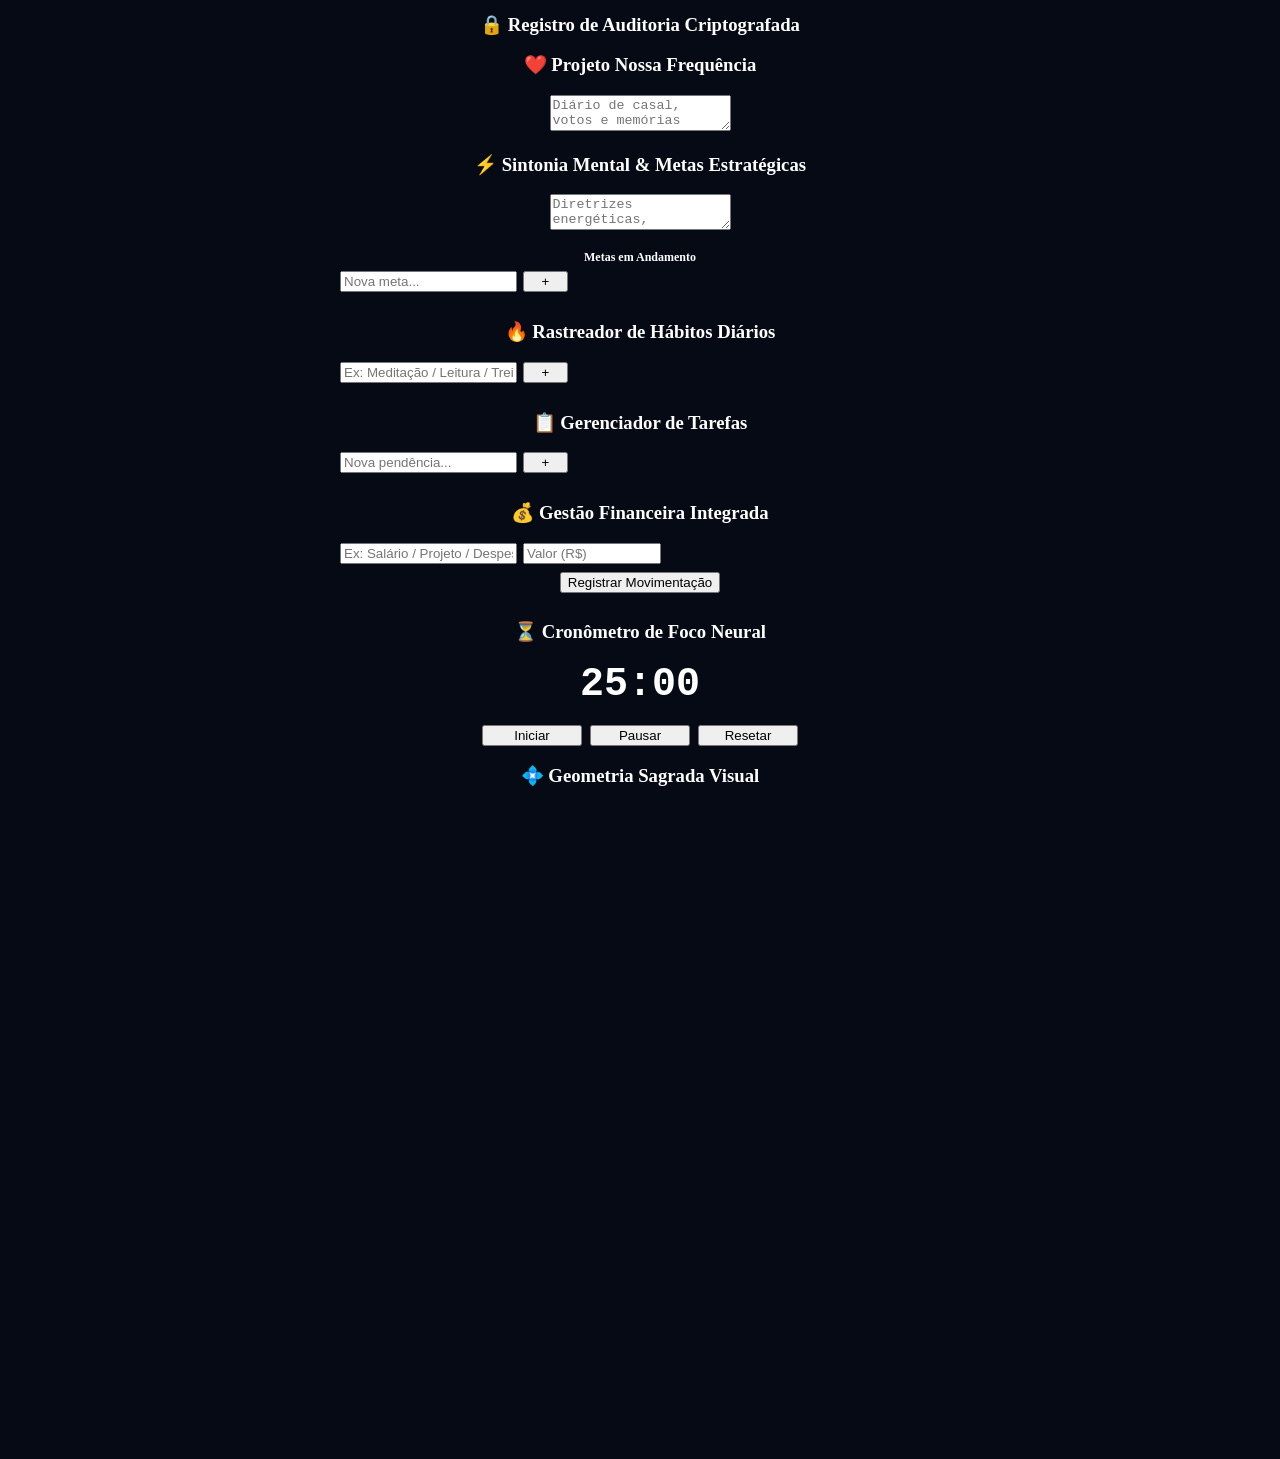
==== index.html @ d4fe7adf "Criar index.html" ====
<!DOCTYPE html>
<html lang="pt-br">
<head>
    <meta charset="UTF-8">
    <meta name="viewport" content="width=device-width, initial-scale=1.0">
    <title>Aria.OS • Infinite Neural Ecosystem 2026</title>
    <link rel="stylesheet" href="style.css">
    <link rel="manifest" href="manifest.json">
    <meta name="theme-color" content="#020617">
</head>
<body>

<div class="container" id="app">
    <div class="brand">✨ Aria.OS • Infinite Neural Ecosystem ✨</div>
    <div id="msg" class="msg"></div>

    <!-- TELA DE LOGIN -->
    <div id="view-login">
        <h2>Entrar no Ecossistema</h2>
        <input type="text" id="login-user" placeholder="Identidade do Usuário">
        <input type="password" id="login-pass" placeholder="Chave de Acesso">
        <button class="btn" onclick="fazerLogin()">Autenticar Sessão</button>
        <a class="link" onclick="mudarTela('cadastro')">Criar Nova Identidade Segura</a>
    </div>

    <!-- PAINEL CENTRAL -->
    <div id="view-dashboard" class="hidden">
        <h2 id="dash-title">Painel Neural</h2>
        
        <div class="nav-tabs">
            <button class="tab-btn active" id="tb-aria" onclick="trocarAba('aria')">💬 Aria Copilot</button>
            <button class="tab-btn" id="tb-guardiao" onclick="trocarAba('guardiao')">🛡️ Guardião</button>
            <button class="tab-btn" id="tb-frequencia" onclick="trocarAba('frequencia')">❤️ Frequência</button>
            <button class="tab-btn" id="tb-sintonia" onclick="trocarAba('sintonia')">⚡ Sintonia</button>
            <button class="tab-btn" id="tb-habitos" onclick="trocarAba('habitos')">🔥 Hábitos</button>
            <button class="tab-btn" id="tb-tarefas" onclick="trocarAba('tarefas')">📋 Tarefas</button>
            <button class="tab-btn" id="tb-financas" onclick="trocarAba('financas')">💰 Finanças</button>
            <button class="tab-btn" id="tb-foco" onclick="trocarAba('foco')">⏳ Foco/Pom</button>
            <button class="tab-btn" id="tb-geometria" onclick="trocarAba('geometria')">💠 Geometria</button>
            <button class="tab-btn" id="tb-galeria" onclick="trocarAba('galeria')">🖼️ Galeria</button>
            <button class="tab-btn" id="tb-clima" onclick="trocarAba('clima')">🌤️ Clima</button>
            <button class="tab-btn" id="tb-config" onclick="trocarAba('config')">⚙️ Ajustes</button>
        </div>

        <!-- ABA 1: ARIA COPILOT -->
        <div id="tab-aria" class="tab-content">
            <div class="section-box">
                <h3>🤖 Aria Neural Copilot & Voz</h3>
                <div id="chat-container" class="chat-box">
                    <div class="chat-msg ai">Olá! Sincronizada com seu núcleo de dados. Qual é o próximo marco de alta performance?</div>
                </div>
                <div style="display: flex; gap: 6px;">
                    <input type="text" id="chat-input" placeholder="Converse com a Aria..." style="margin-bottom:0;" onkeypress="if(event.key==='Enter')enviarMensagemAria()">
                    <button class="btn" style="width: 75px; margin-bottom:0;" onclick="enviarMensagemAria()">Enviar</button>
                    <button class="btn btn-outline" style="width: 45px; margin-bottom:0;" onclick="falarComAria()" title="Ouvir resposta">🔊</button>
                    <button class="btn btn-outline" style="width: 45px; margin-bottom:0;" onclick="ouvirMicrofone()" title="Ditado por voz">🎙️</button>
                </div>
            </div>
            <div class="section-box">
                <h3>📝 Bloco de Notas Inteligente</h3>
                <textarea id="aria-notas" placeholder="Escreva ideias, códigos ou reflexões rápidas..." oninput="salvarDadosGerais()"></textarea>
            </div>
        </div>

        <!-- ABA 2: GUARDIÃO -->
        <div id="tab-guardiao" class="tab-content hidden">
            <div class="section-box">
                <h3>🛡️ Guardião • Criptografia de Alta Entropia</h3>
                <input type="text" id="guardiao-senha" readonly placeholder="Gerar chave forte protegida..." style="font-family: monospace; text-align: center; font-weight: bold;">
                <div style="display: flex; gap: 6px;">
                    <button class="btn" onclick="gerarChaveCriptografica()" style="margin-bottom:0;">Gerar Chave Segura</button>
                    <button class="btn btn-outline" onclick="copiarSenhaGuardiao()" style="margin-bottom:0;">Copiar</button>
                </div>
            </div>
            <div class="section-box">
                <h3>🔒 Registro de Auditoria Criptografada</h3>
                <p id="guardiao-log" style="font-size: 11px; font-family: monospace; opacity: 0.8;"></p>
            </div>
        </div>

        <!-- ABA 3: NOSSA FREQUÊNCIA -->
        <div id="tab-frequencia" class="tab-content hidden">
            <div class="section-box" style="text-align: center;">
                <h3>❤️ Projeto Nossa Frequência</h3>
                <p id="freq-contador" style="font-size: 15px; font-weight: bold; color: var(--accent); margin: 10px 0;"></p>
                <textarea id="freq-recado" placeholder="Diário de casal, votos e memórias compartilhadas..." oninput="salvarDadosGerais()"></textarea>
            </div>
        </div>

        <!-- ABA 4: SINTONIA -->
        <div id="tab-sintonia" class="tab-content hidden">
            <div class="section-box">
                <h3>⚡ Sintonia Mental & Metas Estratégicas</h3>
                <textarea id="sintonia-notas" placeholder="Diretrizes energéticas, intenções e foco diário..." oninput="salvarDadosGerais()"></textarea>
                <div style="margin-top: 12px;">
                    <h4 style="font-size: 12px; margin-bottom: 6px;">Metas em Andamento</h4>
                    <div style="display: flex; gap: 6px;">
                        <input type="text" id="aria-metainput" placeholder="Nova meta..." style="margin-bottom:0;" onkeypress="if(event.key==='Enter')adicionarMeta()">
                        <button class="btn" style="width: 45px; margin-bottom:0;" onclick="adicionarMeta()">+</button>
                    </div>
                    <div id="aria-metalista" style="margin-top: 10px; max-height: 100px; overflow-y: auto;"></div>
                </div>
            </div>
        </div>

        <!-- ABA 5: HÁBITOS -->
        <div id="tab-habitos" class="tab-content hidden">
            <div class="section-box">
                <h3>🔥 Rastreador de Hábitos Diários</h3>
                <div style="display: flex; gap: 6px;">
                    <input type="text" id="habito-input" placeholder="Ex: Meditação / Leitura / Treino" style="margin-bottom:0;" onkeypress="if(event.key==='Enter')adicionarHabito()">
                    <button class="btn" style="width: 45px; margin-bottom:0;" onclick="adicionarHabito()">+</button>
                </div>
                <div id="habito-lista" style="margin-top: 10px; max-height: 150px; overflow-y: auto;"></div>
            </div>
        </div>

        <!-- ABA 6: TAREFAS -->
        <div id="tab-tarefas" class="tab-content hidden">
            <div class="section-box">
                <h3>📋 Gerenciador de Tarefas</h3>
                <div style="display: flex; gap: 6px;">
                    <input type="text" id="tarefa-input" placeholder="Nova pendência..." style="margin-bottom:0;" onkeypress="if(event.key==='Enter')adicionarTarefa()">
                    <button class="btn" style="width: 45px; margin-bottom:0;" onclick="adicionarTarefa()">+</button>
                </div>
                <div id="tarefa-lista" style="margin-top: 10px; max-height: 150px; overflow-y: auto;"></div>
            </div>
        </div>

        <!-- ABA 7: FINANÇAS -->
        <div id="tab-financas" class="tab-content hidden">
            <div class="section-box">
                <h3>💰 Gestão Financeira Integrada</h3>
                <div style="display: flex; gap: 6px;">
                    <input type="text" id="fin-desc" placeholder="Ex: Salário / Projeto / Despesa" style="margin-bottom:8px;">
                    <input type="number" id="fin-val" placeholder="Valor (R$)" style="margin-bottom:8px; width: 130px;" step="0.01">
                </div>
                <button class="btn" onclick="adicionarFinanca()">Registrar Movimentação</button>
                <div id="fin-saldo" style="font-size: 15px; font-weight: bold; margin: 10px 0; text-align: center;"></div>
                <div id="fin-lista" style="max-height: 110px; overflow-y: auto;"></div>
            </div>
        </div>

        <!-- ABA 8: FOCO & POMODORO -->
        <div id="tab-foco" class="tab-content hidden">
            <div class="section-box" style="text-align: center;">
                <h3>⏳ Cronômetro de Foco Neural</h3>
                <div id="pomodoro-display" style="font-size: 40px; font-weight: bold; font-family: monospace; color: var(--accent); margin: 18px 0;">25:00</div>
                <div style="display: flex; gap: 8px; justify-content: center;">
                    <button class="btn" style="width: 100px; margin-bottom:0;" onclick="iniciarPomodoro()">Iniciar</button>
                    <button class="btn btn-outline" style="width: 100px; margin-bottom:0;" onclick="pausarPomodoro()">Pausar</button>
                    <button class="btn btn-outline" style="width: 100px; margin-bottom:0;" onclick="resetarPomodoro()">Resetar</button>
                </div>
            </div>
        </div>

        <!-- ABA 9: GEOMETRIA SAGRADA -->
        <div id="tab-geometria" class="tab-content hidden">
            <div class="section-box" style="text-align: center;">
                <h3>💠 Geometria Sagrada Visual</h3>
                <canvas id="geoCanvas" width="240" height="160"></canvas>
                <div style="display: flex; gap: 6px; justify-content: center; margin-top: 8px; flex-wrap: wrap;">
                    <button class="btn" style="font-size: 11px; padding: 6px; margin: 0; width: auto;" onclick="desenharPadrao('vesica')">Vesica Piscis</button>
                    <button class="btn" style="font-size: 11px; padding: 6px; margin: 0; width: auto;" onclick="desenharPadrao('flor')">Flor da Vida</button>
                    <button class="btn" style="font-size: 11px; padding: 6px; margin: 0; width: auto;" onclick="desenharPadrao('metatron')">Cubo de Metatron</button>
                </div>
            </div>
        </div>

        <!-- ABA 10: GALERIA -->
        <div id="tab-galeria" class="tab-content hidden">
            <div class="section-box">
                <h3>🖼️ Galeria de Memórias Visuais</h3>
                <input type="text" id="galeria-titulo" placeholder="Título da memória..." style="margin-bottom:8px;">
                <input type="text" id="galeria-url" placeholder="Link direto da imagem (URL)..." style="margin-bottom:8px;">
                <button class="btn" onclick="adicionarGaleria()">Adicionar Registro</button>
                <div id="galeria-container" class="gallery-grid"></div>
            </div>
        </div>

        <!-- ABA 11: CLIMA E LOCALIZAÇÃO -->
        <div id="tab-clima" class="tab-content hidden">
            <div class="section-box" style="text-align: center;">
                <h3>🌤️ Radar de Coordenadas & Ambiente</h3>
                <p id="clima-info" style="font-size: 13px; margin: 12px 0; line-height: 1.5;">Clique no botão abaixo para capturar sua geolocalização e dados climáticos do navegador.</p>
                <button class="btn" onclick="carregarGeolocalizacao()">Capturar Sensores de Ambiente</button>
            </div>
        </div>

        <!-- ABA 12: CONFIGURAÇÕES -->
        <div id="tab-config" class="tab-content hidden">
            <div class="section-box">
                <h3>⚙️ Preferências & Relatórios</h3>
                <input type="password" id="cfg-novasenha" placeholder="Alterar chave de acesso">
                <select id="cfg-tema" onchange="mudarTema(this.value)">
                    <option value="Midnight Blue">Midnight Blue</option>
                    <option value="Matrix Esmerald">Matrix Esmerald</option>
                    <option value="Cyberpunk Dark">Cyberpunk Dark</option>
                    <option value="Rose Gold">Rose Gold</option>
                </select>
                <button class="btn" onclick="salvarConfiguracoes()">Salvar Configurações</button>
                <button class="btn btn-outline" onclick="exportarRelatorioPDF()" style="margin-top: 6px;">📥 Exportar Relatório Geral (.JSON)</button>
            </div>
        </div>

        <button class="btn btn-outline" style="margin-top: 16px;" onclick="fazerLogout()">Encerrar Sessão Segura</button>
    </div>

    <!-- TELA DE CADASTRO -->
    <div id="view-cadastro" class="hidden">
        <h2>Criar Identidade Segura</h2>
        <input type="text" id="cad-user" placeholder="Nome de usuário">
        <input type="password" id="cad-pass" placeholder="Chave de acesso principal">
        <button class="btn" onclick="cadastrarUsuario()">Registrar Conta</button>
        <a class="link" onclick="mudarTela('login')">Voltar ao Login</a>
    </div>
</div>

<script src="app.js"></script>
</body>
</html>
---- style.css ----
/* Configurações Globais */
body, html {
    margin: 0;
    padding: 0;
    width: 100%;
    height: 100%;
    font-family: 'Cormorant Garamond', serif; /* Fonte elegante e clássica */
    color: #fff;
    background-color: #050a14; /* Azul Profundo (Noite) */
    overflow-x: hidden;
    display: flex;
    justify-content: center;
    align-items: center;
}

/* Fundo da Geometria Sagrada */
.background-overlay {
    position: fixed;
    top: 0;
    left: 0;
    width: 100%;
    height: 100%;
    background-image: url('image_0.png'); /* Usa a imagem gerada */
    background-size: cover;
    background-position: center;
    opacity: 0.3; /* Opacidade baixa para não atrapalhar a leitura */
    z-index: -1;
}

/* Contêiner Principal */
.container {
    text-align: center;
    padding: 20px;
    max-width: 600px;
    z-index: 1;
}

/* Títulos */
.header h1 {
    font-size: 3.5rem;
    font-weight: 300;
    margin-bottom: 0.5rem;
    background: linear-gradient(to right, #a066ff, #ffb3ff);
    -webkit-background-clip: text;
    -webkit-text-fill-color: transparent;
}

.header h2 {
    font-size: 1.5rem;
    font-weight: 500;
    color: #e0e0e0;
}

/* Contador */
.counter {
    margin: 40px 0;
    font-size: 1.8rem;
    color: #fff;
}

.counter span {
    font-weight: 500;
    color: #ffd700; /* Dourado */
}

.sub-text {
    font-size: 1rem;
    color: #b0b0b0;
    margin-top: -10px;
}

/* Memórias */
.memories {
    font-size: 1.2rem;
    color: #d0d0d0;
    margin-bottom: 40px;
}

/* Botão Spotify */
.spotify-btn {
    display: inline-flex;
    align-items: center;
    background-color: #1DB954; /* Verde Spotify */
    color: #fff;
    padding: 12px 24px;
    border-radius: 30px;
    text-decoration: none;
    font-size: 1.1rem;
    transition: background-color 0.3s ease, transform 0.2s ease;
    margin-bottom: 20px;
}

.spotify-btn:hover {
    background-color: #1ed760;
    transform: scale(1.05);
}

.spotify-icon {
    width: 20px;
    margin-right: 10px;
}

/* Botão Final */
.final-btn {
    display: inline-block;
    background: linear-gradient(45deg, #a066ff, #ffd700); /* Roxo e Dourado */
    color: #050a14;
    padding: 15px 30px;
    border: none;
    border-radius: 30px;
    font-size: 1.3rem;
    cursor: pointer;
    transition: transform 0.2s ease;
    margin-top: 20px;
}

.final-btn:hover {
    transform: scale(1.1);
}

/* Animações */
.fade-in { animation: fadeIn 2s ease-in; }
.fade-in-slow { animation: fadeIn 3s ease-in; }
.fade-in-long { animation: fadeIn 4s ease-in; }

@keyframes fadeIn {
    from { opacity: 0; transform: translateY(10px); }
    to { opacity: 1; transform: translateY(0); }
}

.card-aura {
    background: rgba(10, 26, 47, 0.8);
    border: 1px solid var(--purple-aura);
    border-radius: 20px;
    padding: 30px;
    box-shadow: 0 0 20px rgba(160, 102, 255, 0.2);
    margin-top: 40px;
    animation: slideUp 1s ease-out;
}

.gold-text { color: var(--gold); letter-spacing: 2px; }

.main-ask {
    font-size: 2.5rem;
    text-transform: uppercase;
    background: linear-gradient(to right, #ffd700, #fff);
    -webkit-background-clip: text;
    -webkit-text-fill-color: transparent;
    margin: 20px 0;
}

.highlight-box {
    border: 2px solid var(--gold);
    padding: 20px;
    display: inline-block;
    border-radius: 50% 50% 0 0; /* Formato de arco */
    margin-top: 20px;
}

@keyframes slideUp {
    from { opacity: 0; transform: translateY(30px); }
    to { opacity: 1; transform: translateY(0); }
}
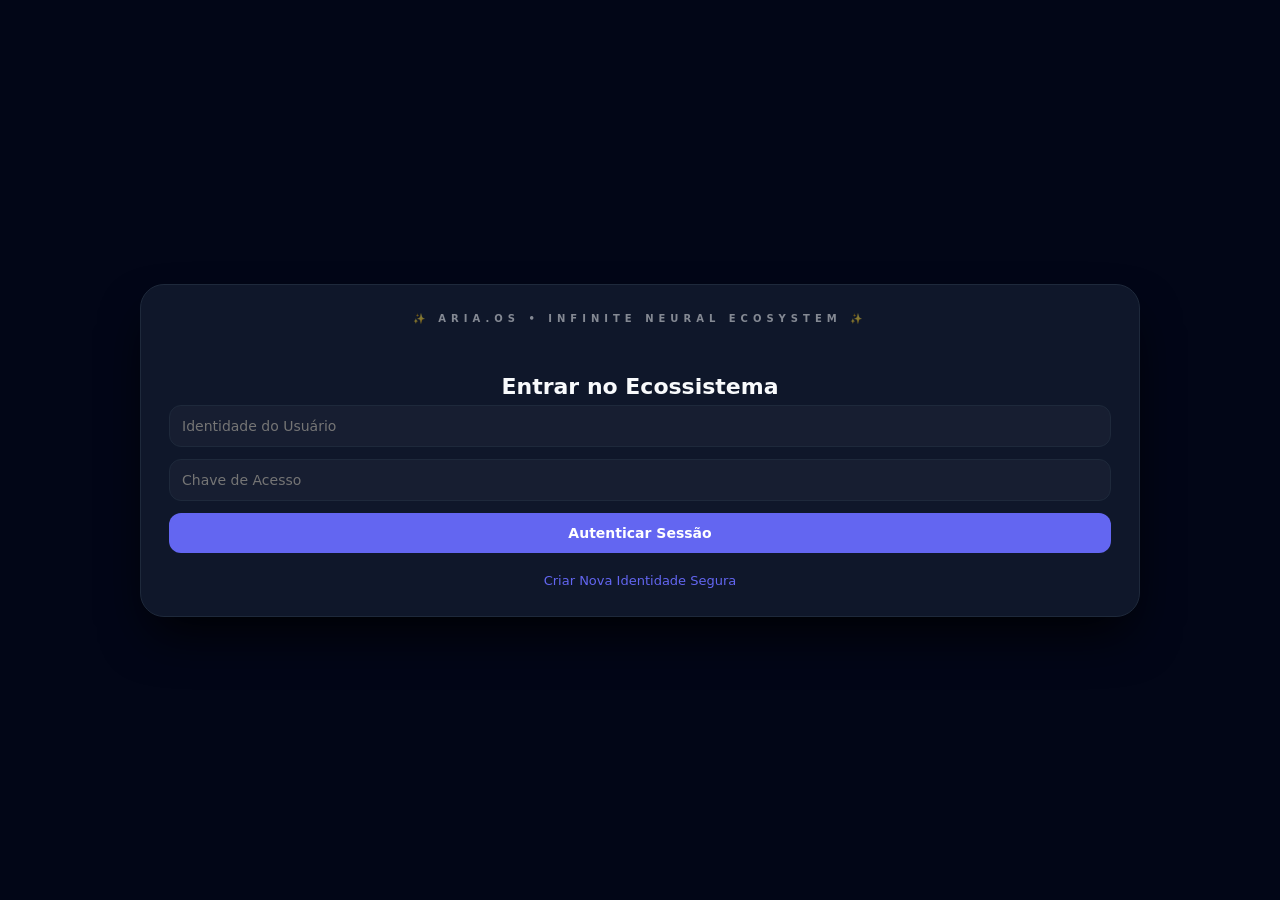
==== commit 6ff649b8: "Atualizar o index.html" ====
--- a/index.html
+++ b/index.html
@@ -4,9 +4,178 @@
     <meta charset="UTF-8">
     <meta name="viewport" content="width=device-width, initial-scale=1.0">
     <title>Aria.OS • Infinite Neural Ecosystem 2026</title>
-    <link rel="stylesheet" href="style.css">
     <link rel="manifest" href="manifest.json">
     <meta name="theme-color" content="#020617">
+    <style>
+        :root {
+            --bg: #020617;
+            --card: #0f172a;
+            --text: #f8fafc;
+            --accent: #6366f1;
+            --accent-hover: #4f46e5;
+            --border: #1e293b;
+            --danger: #ef4444;
+            --success: #22c55e;
+            --warning: #f59e0b;
+        }
+        * { box-sizing: border-box; margin: 0; padding: 0; font-family: system-ui, -apple-system, sans-serif; }
+        body {
+            background-color: var(--bg);
+            color: var(--text);
+            min-height: 100vh;
+            display: flex;
+            justify-content: center;
+            align-items: center;
+            padding: 16px;
+            transition: background 0.3s ease;
+        }
+        .container {
+            width: 100%;
+            max-width: 1000px;
+            background: var(--card);
+            border: 1px solid var(--border);
+            border-radius: 24px;
+            padding: 28px;
+            box-shadow: 0 25px 50px -12px rgba(0, 0, 0, 0.9);
+        }
+        h2 { text-align: center; margin-bottom: 6px; font-size: 22px; }
+        .brand {
+            font-size: 10px;
+            text-transform: uppercase;
+            letter-spacing: 5px;
+            text-align: center;
+            opacity: 0.5;
+            margin-bottom: 20px;
+            font-weight: bold;
+        }
+        input, select, textarea {
+            width: 100%;
+            padding: 12px;
+            margin-bottom: 12px;
+            background: rgba(255,255,255,0.03);
+            border: 1px solid var(--border);
+            border-radius: 12px;
+            color: inherit;
+            font-size: 14px;
+            outline: none;
+            transition: all 0.2s;
+        }
+        input:focus, select:focus, textarea:focus {
+            border-color: var(--accent);
+            box-shadow: 0 0 0 3px rgba(99, 102, 241, 0.25);
+        }
+        textarea { resize: vertical; min-height: 90px; }
+        .btn {
+            width: 100%;
+            padding: 12px;
+            background: var(--accent);
+            color: white;
+            border: none;
+            border-radius: 12px;
+            font-weight: bold;
+            font-size: 14px;
+            cursor: pointer;
+            transition: all 0.2s;
+            margin-bottom: 8px;
+        }
+        .btn:hover { background: var(--accent-hover); transform: translateY(-1px); }
+        .btn:active { transform: translateY(0); }
+        .btn-outline { background: transparent; border: 1px solid var(--border); }
+        .btn-outline:hover { background: rgba(255,255,255,0.05); }
+
+        .nav-tabs {
+            display: flex;
+            gap: 6px;
+            margin-bottom: 20px;
+            overflow-x: auto;
+            padding-bottom: 6px;
+            scrollbar-width: thin;
+        }
+        .tab-btn {
+            flex: 0 0 auto;
+            padding: 9px 14px;
+            font-size: 12px;
+            font-weight: bold;
+            background: rgba(255,255,255,0.02);
+            border: 1px solid var(--border);
+            border-radius: 10px;
+            color: inherit;
+            cursor: pointer;
+            transition: all 0.2s;
+        }
+        .tab-btn.active {
+            background: var(--accent);
+            border-color: var(--accent);
+            box-shadow: 0 4px 15px rgba(99, 102, 241, 0.4);
+        }
+        .section-box {
+            background: rgba(0,0,0,0.25);
+            border: 1px solid var(--border);
+            border-radius: 16px;
+            padding: 18px;
+            margin-bottom: 14px;
+        }
+        .hidden { display: none !important; }
+        .msg { font-size: 12px; text-align: center; margin-bottom: 12px; min-height: 18px; font-weight: 500; }
+        .success { color: var(--success); }
+        .error { color: var(--danger); }
+        .link { color: var(--accent); cursor: pointer; text-align: center; display: block; font-size: 13px; margin-top: 12px; text-decoration: none; }
+        .link:hover { text-decoration: underline; }
+        canvas { display: block; margin: 12px auto; background: rgba(0,0,0,0.5); border-radius: 12px; border: 1px solid var(--border); }
+
+        .list-item {
+            display: flex;
+            justify-content: space-between;
+            align-items: center;
+            background: rgba(255,255,255,0.02);
+            padding: 10px 14px;
+            border-radius: 10px;
+            margin-bottom: 8px;
+            border: 1px solid var(--border);
+            font-size: 13px;
+        }
+        .list-item button { background: none; border: none; color: var(--danger); cursor: pointer; font-size: 16px; font-weight: bold; padding: 0 6px; }
+
+        .gallery-grid {
+            display: grid;
+            grid-template-columns: repeat(auto-fill, minmax(150px, 1fr));
+            gap: 12px;
+            max-height: 220px;
+            overflow-y: auto;
+            margin-top: 10px;
+        }
+        .gallery-card {
+            background: rgba(255,255,255,0.02);
+            border: 1px solid var(--border);
+            border-radius: 12px;
+            padding: 8px;
+            text-align: center;
+        }
+        .gallery-card img {
+            width: 100%;
+            height: 90px;
+            object-fit: cover;
+            border-radius: 8px;
+            margin-bottom: 6px;
+        }
+
+        .chat-box {
+            height: 180px;
+            overflow-y: auto;
+            background: rgba(0,0,0,0.35);
+            border: 1px solid var(--border);
+            border-radius: 12px;
+            padding: 12px;
+            margin-bottom: 12px;
+            font-size: 12px;
+            display: flex;
+            flex-direction: column;
+            gap: 8px;
+        }
+        .chat-msg { padding: 8px 12px; border-radius: 10px; max-width: 85%; line-height: 1.4; }
+        .chat-msg.user { background: var(--accent); align-self: flex-end; color: white; }
+        .chat-msg.ai { background: rgba(255,255,255,0.06); align-self: flex-start; border: 1px solid var(--border); }
+    </style>
 </head>
 <body>
 
@@ -216,6 +385,604 @@
     </div>
 </div>
 
-<script src="app.js"></script>
+<script>
+const temasDisponiveis = {
+    "Midnight Blue": { bg: "#020617", card: "#0f172a", text: "#f8fafc", accent: "#6366f1", hover: "#4f46e5", border: "#1e293b" },
+    "Matrix Esmerald": { bg: "#020904", card: "#0a170d", text: "#00ff66", accent: "#16a34a", hover: "#15803d", border: "#14532d" },
+    "Cyberpunk Dark": { bg: "#0a020f", card: "#180824", text: "#f43f5e", accent: "#e11d48", hover: "#be123c", border: "#881337" },
+    "Rose Gold": { bg: "#fff5f5", card: "#ffffff", text: "#4a3b3c", accent: "#d4a5a5", hover: "#bc8a8a", border: "#e6c5c5" }
+};
+
+function carregarBanco() {
+    let dados = localStorage.getItem('aria_os_db_v10');
+    if (!dados) {
+        let padrao = {
+            "admin": {
+                senha: "123",
+                tema: "Midnight Blue",
+                notas: "",
+                metas: [],
+                habitos: [],
+                recado: "",
+                sintonia: "",
+                tarefas: [],
+                financas: [],
+                galeria: [],
+                log: "Núcleo neural infinito inicializado.",
+                chat: []
+            }
+        };
+        localStorage.setItem('aria_os_db_v10', JSON.stringify(padrao));
+        return padrao;
+    }
+    try { return JSON.parse(dados); } catch (e) {
+        localStorage.removeItem('aria_os_db_v10');
+        return carregarBanco();
+    }
+}
+
+function salvarBanco(db) {
+    localStorage.setItem('aria_os_db_v10', JSON.stringify(db));
+}
+
+let usuarioLogado = localStorage.getItem('aria_os_user_v10') || null;
+let tipoGeometria = 'vesica';
+let pomodoroInterval = null;
+let tempoRestante = 1500;
+let pomodoroAtivo = false;
+
+function mudarTema(nome) {
+    let t = temasDisponiveis[nome] || temasDisponiveis["Midnight Blue"];
+    let r = document.documentElement;
+    r.style.setProperty('--bg', t.bg);
+    r.style.setProperty('--card', t.card);
+    r.style.setProperty('--text', t.text);
+    r.style.setProperty('--accent', t.accent);
+    r.style.setProperty('--accent-hover', t.hover);
+    r.style.setProperty('--border', t.border);
+}
+
+function mostrarMsg(txt, tipo) {
+    let m = document.getElementById('msg');
+    if (!m) return;
+    m.className = "msg " + tipo;
+    m.innerText = txt;
+    setTimeout(() => { if(m.innerText === txt) m.innerText = ""; }, 4000);
+}
+
+function mudarTela(tela) {
+    document.getElementById('view-login').classList.add('hidden');
+    document.getElementById('view-dashboard').classList.add('hidden');
+    document.getElementById('view-cadastro').classList.add('hidden');
+    document.getElementById('msg').innerText = "";
+
+    if (tela === 'login') {
+        document.getElementById('view-login').classList.remove('hidden');
+        mudarTema("Midnight Blue");
+    } else if (tela === 'dashboard') {
+        document.getElementById('view-dashboard').classList.remove('hidden');
+        carregarPainel();
+    } else if (tela === 'cadastro') {
+        document.getElementById('view-cadastro').classList.remove('hidden');
+        mudarTema("Midnight Blue");
+    }
+}
+
+function trocarAba(aba) {
+    document.querySelectorAll('.tab-content').forEach(c => c.classList.add('hidden'));
+    document.querySelectorAll('.tab-btn').forEach(b => b.classList.remove('active'));
+    let tabEl = document.getElementById('tab-' + aba);
+    let btnEl = document.getElementById('tb-' + aba);
+    if (tabEl) tabEl.classList.remove('hidden');
+    if (btnEl) btnEl.classList.add('active');
+    if (aba === 'geometria') desenharPadrao(tipoGeometria);
+}
+
+function fazerLogin() {
+    let u = document.getElementById('login-user').value.trim();
+    let p = document.getElementById('login-pass').value;
+
+    if (!u || !p) {
+        mostrarMsg("Preencha o usuário e a chave de acesso.", "error");
+        return;
+    }
+
+    let db = carregarBanco();
+    if (!db[u] || db[u].senha !== p) {
+        mostrarMsg("Identidade ou chave incorretos.", "error");
+        return;
+    }
+
+    usuarioLogado = u;
+    localStorage.setItem('aria_os_user_v10', u);
+    mudarTela('dashboard');
+}
+
+function cadastrarUsuario() {
+    let u = document.getElementById('cad-user').value.trim();
+    let p = document.getElementById('cad-pass').value;
+
+    if (!u || !p) {
+        mostrarMsg("Preencha todos os campos.", "error");
+        return;
+    }
+
+    let db = carregarBanco();
+    if (db[u]) {
+        mostrarMsg("Esta identidade já existe.", "error");
+        return;
+    }
+
+    db[u] = {
+        senha: p,
+        tema: "Midnight Blue",
+        notas: "",
+        metas: [],
+        habitos: [],
+        recado: "",
+        sintonia: "",
+        tarefas: [],
+        financas: [],
+        galeria: [],
+        log: "Conta criada e validada com sucesso.",
+        chat: []
+    };
+
+    salvarBanco(db);
+    mostrarMsg("Identidade registrada! Faça login.", "success");
+    setTimeout(() => {
+        document.getElementById('login-user').value = u;
+        document.getElementById('login-pass').value = "";
+        mudarTela('login');
+    }, 1200);
+}
+
+function carregarPainel() {
+    let db = carregarBanco();
+    if (!usuarioLogado || !db[usuarioLogado]) {
+        fazerLogout();
+        return;
+    }
+    let d = db[usuarioLogado];
+
+    document.getElementById('dash-title').innerText = "Painel Neural de " + usuarioLogado;
+    document.getElementById('aria-notas').value = d.notas || "";
+    document.getElementById('freq-recado').value = d.recado || "";
+    document.getElementById('sintonia-notas').value = d.sintonia || "";
+    document.getElementById('guardiao-log').innerText = d.log || "";
+    document.getElementById('cfg-tema').value = d.tema || "Midnight Blue";
+
+    mudarTema(d.tema);
+    renderizarMetas();
+    renderizarHabitos();
+    renderizarTarefas();
+    renderizarFinancas();
+    renderizarGaleria();
+    carregarChatHistorico();
+
+    let inicio = new Date('2023-01-01');
+    let hoje = new Date();
+    let dias = Math.floor((hoje - inicio) / (1000 * 60 * 60 * 24));
+    document.getElementById('freq-contador').innerText = `Juntos há ${dias} dias em total sincronia ❤️`;
+
+    trocarAba('aria');
+}
+
+function salvarDadosGerais() {
+    if (!usuarioLogado) return;
+    let db = carregarBanco();
+    if (!db[usuarioLogado]) return;
+    db[usuarioLogado].notas = document.getElementById('aria-notas').value;
+    db[usuarioLogado].recado = document.getElementById('freq-recado').value;
+    db[usuarioLogado].sintonia = document.getElementById('sintonia-notas').value;
+    salvarBanco(db);
+}
+
+function enviarMensagemAria() {
+    let input = document.getElementById('chat-input');
+    let txt = input.value.trim();
+    if (!txt) return;
+
+    let db = carregarBanco();
+    if (!db[usuarioLogado].chat) db[usuarioLogado].chat = [];
+
+    db[usuarioLogado].chat.push({ sender: 'user', text: txt });
+    input.value = "";
+
+    let respostaAI = "Compreendido perfeitamente. Sincronizei essa diretriz com o núcleo do Aria.OS.";
+    let lower = txt.toLowerCase();
+    if (lower.includes('meta') || lower.includes('objetivo')) {
+        respostaAI = "Suas metas estratégicas estão listadas na aba Sintonia. Foque no progresso diário!";
+    } else if (lower.includes('finance') || lower.includes('dinheiro') || lower.includes('saldo')) {
+        respostaAI = "Verifique seus lançamentos e saldo consolidado na aba Finanças.";
+    } else if (lower.includes('olá') || lower.includes('oi')) {
+        respostaAI = `Olá, ${usuarioLogado}! Pronta para otimizar sua alta performance hoje?`;
+    }
+
+    db[usuarioLogado].chat.push({ sender: 'ai', text: respostaAI });
+    salvarBanco(db);
+    carregarChatHistorico();
+}
+
+function carregarChatHistorico() {
+    let db = carregarBanco();
+    let chatContainer = document.getElementById('chat-container');
+    let chatList = db[usuarioLogado].chat || [];
+    
+    chatContainer.innerHTML = `<div class="chat-msg ai">Olá! Sincronizada com seu núcleo de dados. Qual é o próximo marco de alta performance?</div>`;
+    chatList.forEach(m => {
+        let div = document.createElement('div');
+        div.className = `chat-msg ${m.sender}`;
+        div.innerText = m.text;
+        chatContainer.appendChild(div);
+    });
+    chatContainer.scrollTop = chatContainer.scrollHeight;
+}
+
+function falarComAria() {
+    let db = carregarBanco();
+    let chatList = db[usuarioLogado].chat || [];
+    let ultimaAi = chatList.filter(m => m.sender === 'ai').pop();
+    if (!ultimaAi) return;
+    
+    if ('speechSynthesis' in window) {
+        let utterance = new SpeechSynthesisUtterance(ultimaAi.text);
+        utterance.lang = 'pt-BR';
+        window.speechSynthesis.speak(utterance);
+    } else {
+        mostrarMsg("Síntese de voz não suportada neste navegador.", "error");
+    }
+}
+
+function ouvirMicrofone() {
+    if (!('webkitSpeechRecognition' in window) && !('SpeechRecognition' in window)) {
+        mostrarMsg("Reconhecimento de voz não suportado neste navegador.", "error");
+        return;
+    }
+    let SpeechRecognition = window.SpeechRecognition || window.webkitSpeechRecognition;
+    let recognition = new SpeechRecognition();
+    recognition.lang = 'pt-BR';
+    recognition.onresult = function(event) {
+        let textoTranscrito = event.results[0][0].transcript;
+        document.getElementById('chat-input').value = textoTranscrito;
+        enviarMensagemAria();
+    };
+    recognition.start();
+    mostrarMsg("Ouvindo... Fale agora.", "success");
+}
+
+function adicionarMeta() {
+    let input = document.getElementById('aria-metainput');
+    let val = input.value.trim();
+    if (!val) return;
+    let db = carregarBanco();
+    if (!db[usuarioLogado].metas) db[usuarioLogado].metas = [];
+    db[usuarioLogado].metas.push(val);
+    salvarBanco(db);
+    input.value = "";
+    renderizarMetas();
+}
+function removerMeta(idx) {
+    let db = carregarBanco();
+    db[usuarioLogado].metas.splice(idx, 1);
+    salvarBanco(db);
+    renderizarMetas();
+}
+function renderizarMetas() {
+    let db = carregarBanco();
+    let metas = db[usuarioLogado].metas || [];
+    let container = document.getElementById('aria-metalista');
+    container.innerHTML = "";
+    if (metas.length === 0) {
+        container.innerHTML = `<p style="font-size:11px; opacity:0.6; text-align:center;">Nenhuma meta registrada.</p>`;
+        return;
+    }
+    metas.forEach((m, i) => {
+        let div = document.createElement('div');
+        div.className = "list-item";
+        div.innerHTML = `<span>${m}</span><button onclick="removerMeta(${i})">×</button>`;
+        container.appendChild(div);
+    });
+}
+
+function adicionarHabito() {
+    let input = document.getElementById('habito-input');
+    let val = input.value.trim();
+    if (!val) return;
+    let db = carregarBanco();
+    if (!db[usuarioLogado].habitos) db[usuarioLogado].habitos = [];
+    db[usuarioLogado].habitos.push({ nome: val, streak: 0 });
+    salvarBanco(db);
+    input.value = "";
+    renderizarHabitos();
+}
+function incrementarStreak(idx) {
+    let db = carregarBanco();
+    db[usuarioLogado].habitos[idx].streak++;
+    salvarBanco(db);
+    renderizarHabitos();
+}
+function removerHabito(idx) {
+    let db = carregarBanco();
+    db[usuarioLogado].habitos.splice(idx, 1);
+    salvarBanco(db);
+    renderizarHabitos();
+}
+function renderizarHabitos() {
+    let db = carregarBanco();
+    let habitos = db[usuarioLogado].habitos || [];
+    let container = document.getElementById('habito-lista');
+    container.innerHTML = "";
+    if (habitos.length === 0) {
+        container.innerHTML = `<p style="font-size:11px; opacity:0.6; text-align:center;">Nenhum hábito cadastrado.</p>`;
+        return;
+    }
+    habitos.forEach((h, i) => {
+        let div = document.createElement('div');
+        div.className = "list-item";
+        div.innerHTML = `<span><b>${h.nome}</b> (🔥 ${h.streak} dias)</span> <div><button onclick="incrementarStreak(${i})" style="color:var(--success); margin-right:6px;" title="Registrar hoje">✓</button><button onclick="removerHabito(${i})">×</button></div>`;
+        container.appendChild(div);
+    });
+}
+
+function adicionarTarefa() {
+    let input = document.getElementById('tarefa-input');
+    let val = input.value.trim();
+    if (!val) return;
+    let db = carregarBanco();
+    if (!db[usuarioLogado].tarefas) db[usuarioLogado].tarefas = [];
+    db[usuarioLogado].tarefas.push(val);
+    salvarBanco(db);
+    input.value = "";
+    renderizarTarefas();
+}
+function removerTarefa(idx) {
+    let db = carregarBanco();
+    db[usuarioLogado].tarefas.splice(idx, 1);
+    salvarBanco(db);
+    renderizarTarefas();
+}
+function renderizarTarefas() {
+    let db = carregarBanco();
+    let tarefas = db[usuarioLogado].tarefas || [];
+    let container = document.getElementById('tarefa-lista');
+    container.innerHTML = "";
+    if (tarefas.length === 0) {
+        container.innerHTML = `<p style="font-size:11px; opacity:0.6; text-align:center;">Nenhuma tarefa pendente.</p>`;
+        return;
+    }
+    tarefas.forEach((t, i) => {
+        let div = document.createElement('div');
+        div.className = "list-item";
+        div.innerHTML = `<span>${t}</span><button onclick="removerTarefa(${i})">×</button>`;
+        container.appendChild(div);
+    });
+}
+
+function adicionarFinanca() {
+    let desc = document.getElementById('fin-desc').value.trim();
+    let val = parseFloat(document.getElementById('fin-val').value);
+    if (!desc || isNaN(val)) return;
+
+    let db = carregarBanco();
+    if (!db[usuarioLogado].financas) db[usuarioLogado].financas = [];
+    db[usuarioLogado].financas.push({ desc: desc, val: val });
+    salvarBanco(db);
+
+    document.getElementById('fin-desc').value = "";
+    document.getElementById('fin-val').value = "";
+    renderizarFinancas();
+}
+function removerFinanca(idx) {
+    let db = carregarBanco();
+    db[usuarioLogado].financas.splice(idx, 1);
+    salvarBanco(db);
+    renderizarFinancas();
+}
+function renderizarFinancas() {
+    let db = carregarBanco();
+    let financas = db[usuarioLogado].financas || [];
+    let container = document.getElementById('fin-lista');
+    let saldoEl = document.getElementById('fin-saldo');
+    container.innerHTML = "";
+    
+    let total = 0;
+    if (financas.length === 0) {
+        container.innerHTML = `<p style="font-size:11px; opacity:0.6; text-align:center;">Nenhum lançamento financeiro.</p>`;
+        saldoEl.innerText = "Saldo Total: R$ 0,00";
+        return;
+    }
+
+    financas.forEach((f, i) => {
+        total += f.val;
+        let div = document.createElement('div');
+        div.className = "list-item";
+        div.innerHTML = `<span><b>${f.desc}</b></span> <span style="color:${f.val >= 0 ? 'var(--success)' : 'var(--danger)'}">R$ ${f.val.toFixed(2)}</span> <button onclick="removerFinanca(${i})">×</button>`;
+        container.appendChild(div);
+    });
+    saldoEl.innerText = `Saldo Total: R$ ${total.toFixed(2)}`;
+}
+
+function atualizarDisplayPomodoro() {
+    let min = Math.floor(tempoRestante / 60);
+    let sec = tempoRestante % 60;
+    document.getElementById('pomodoro-display').innerText = `${min.toString().padStart(2,'0')}:${sec.toString().padStart(2,'0')}`;
+}
+function iniciarPomodoro() {
+    if (pomodoroAtivo) return;
+    pomodoroAtivo = true;
+    pomodoroInterval = setInterval(() => {
+        if (tempoRestante > 0) {
+            tempoRestante--;
+            atualizarDisplayPomodoro();
+        } else {
+            pausarPomodoro();
+            alert("Ciclo de foco neural concluído!");
+        }
+    }, 1000);
+}
+function pausarPomodoro() {
+    pomodoroAtivo = false;
+    clearInterval(pomodoroInterval);
+}
+function resetarPomodoro() {
+    pausarPomodoro();
+    tempoRestante = 1500;
+    atualizarDisplayPomodoro();
+}
+
+function adicionarGaleria() {
+    let tit = document.getElementById('galeria-titulo').value.trim();
+    let url = document.getElementById('galeria-url').value.trim();
+    if (!tit || !url) return;
+
+    let db = carregarBanco();
+    if (!db[usuarioLogado].galeria) db[usuarioLogado].galeria = [];
+    db[usuarioLogado].galeria.push({ titulo: tit, url: url });
+    salvarBanco(db);
+
+    document.getElementById('galeria-titulo').value = "";
+    document.getElementById('galeria-url').value = "";
+    renderizarGaleria();
+}
+function removerGaleria(idx) {
+    let db = carregarBanco();
+    db[usuarioLogado].galeria.splice(idx, 1);
+    salvarBanco(db);
+    renderizarGaleria();
+}
+function renderizarGaleria() {
+    let db = carregarBanco();
+    let itens = db[usuarioLogado].galeria || [];
+    let container = document.getElementById('galeria-container');
+    container.innerHTML = "";
+    if (itens.length === 0) {
+        container.innerHTML = `<p style="font-size:11px; opacity:0.6; text-align:center; grid-column: 1/-1;">Nenhuma imagem na galeria.</p>`;
+        return;
+    }
+    itens.forEach((item, i) => {
+        let card = document.createElement('div');
+        card.className = "gallery-card";
+        card.innerHTML = `
+            <img src="${item.url}" alt="${item.titulo}" onerror="this.src='https://via.placeholder.com/150x90?text=Erro'">
+            <div style="font-size: 10px; font-weight: bold; margin-bottom: 2px; white-space: nowrap; overflow: hidden; text-overflow: ellipsis;">${item.titulo}</div>
+            <button onclick="removerGaleria(${i})" style="color:var(--danger); border:none; background:none; cursor:pointer; font-size:10px;">Remover</button>
+        `;
+        container.appendChild(card);
+    });
+}
+
+async function gerarChaveCriptografica() {
+    let array = new Uint8Array(16);
+    window.crypto.getRandomValues(array);
+    let hex = Array.from(array, b => b.toString(16).padStart(2, '0')).join('');
+    document.getElementById('guardiao-senha').value = "QUANTUM-" + hex.toUpperCase();
+    
+    let db = carregarBanco();
+    db[usuarioLogado].log = `Chave de criptografia de alta entropia gerada em ${new Date().toLocaleTimeString()}`;
+    salvarBanco(db);
+    document.getElementById('guardiao-log').innerText = db[usuarioLogado].log;
+}
+function copiarSenhaGuardiao() {
+    let campo = document.getElementById('guardiao-senha');
+    if (!campo.value) return;
+    navigator.clipboard.writeText(campo.value);
+    mostrarMsg("Chave criptográfica copiada com segurança!", "success");
+}
+
+function carregarGeolocalizacao() {
+    let info = document.getElementById('clima-info');
+    if (!navigator.geolocation) {
+        info.innerText = "Geolocalização não suportada pelo seu navegador.";
+        return;
+    }
+    info.innerText = "Capturando coordenadas via satélite/navegador...";
+    navigator.geolocation.getCurrentPosition(
+        (pos) => {
+            let lat = pos.coords.latitude.toFixed(4);
+            let lon = pos.coords.longitude.toFixed(4);
+            info.innerHTML = `<b>Localização Confirmada:</b><br>Latitude: ${lat} | Longitude: ${lon}<br><span style="color:var(--success)">Sistemas sincronizados com o ambiente físico.</span>`;
+        },
+        (err) => {
+            info.innerText = "Erro ao obter geolocalização. Verifique as permissões do navegador.";
+        }
+    );
+}
+
+function desenharPadrao(tipo) {
+    tipoGeometria = tipo;
+    let canvas = document.getElementById('geoCanvas');
+    if (!canvas) return;
+    let ctx = canvas.getContext('2d');
+    let w = canvas.width, h = canvas.height;
+    ctx.clearRect(0, 0, w, h);
+    let cx = w / 2, cy = h / 2;
+    ctx.strokeStyle = getComputedStyle(document.documentElement).getPropertyValue('--accent').trim() || '#6366f1';
+    ctx.lineWidth = 1.2;
+
+    if (tipo === 'vesica') {
+        let r = 42;
+        ctx.beginPath(); ctx.arc(cx - 18, cy, r, 0, Math.PI * 2); ctx.stroke();
+        ctx.beginPath(); ctx.arc(cx + 18, cy, r, 0, Math.PI * 2); ctx.stroke();
+    } else if (tipo === 'flor') {
+        let r = 32;
+        ctx.beginPath(); ctx.arc(cx, cy, r, 0, Math.PI * 2); ctx.stroke();
+        for (let i = 0; i < 6; i++) {
+            let ang = i * Math.PI / 3;
+            ctx.beginPath(); ctx.arc(cx + r * Math.cos(ang), cy + r * Math.sin(ang), r, 0, Math.PI * 2); ctx.stroke();
+        }
+    } else if (tipo === 'metatron') {
+        let r = 52;
+        ctx.beginPath(); ctx.arc(cx, cy, r, 0, Math.PI * 2); ctx.stroke();
+        let pts = [];
+        for (let i = 0; i < 6; i++) {
+            let ang = i * Math.PI / 3 - Math.PI / 6;
+            pts.push({ x: cx + r * Math.cos(ang), y: cy + r * Math.sin(ang) });
+        }
+        pts.forEach((p1, i) => {
+            pts.forEach((p2, j) => {
+                if (i !== j) {
+                    ctx.beginPath(); ctx.moveTo(p1.x, p1.y); ctx.lineTo(p2.x, p2.y); ctx.stroke();
+                }
+            });
+        });
+    }
+}
+
+function salvarConfiguracoes() {
+    let db = carregarBanco();
+    let novaS = document.getElementById('cfg-novasenha').value;
+    let novoT = document.getElementById('cfg-tema').value;
+    if (novaS) db[usuarioLogado].senha = novaS;
+    db[usuarioLogado].tema = novoT;
+    salvarBanco(db);
+    mostrarMsg("Configurações atualizadas com sucesso!", "success");
+}
+
+function exportarRelatorioPDF() {
+    let db = carregarBanco();
+    let dadosUser = db[usuarioLogado];
+    let blob = new Blob([JSON.stringify(dadosUser, null, 2)], { type: 'application/json' });
+    let url = URL.createObjectURL(blob);
+    let a = document.createElement('a');
+    a.href = url;
+    a.download = `AriaOS_InfiniteReport_${usuarioLogado}.json`;
+    a.click();
+    mostrarMsg("Relatório exportado com sucesso!", "success");
+}
+
+function fazerLogout() {
+    usuarioLogado = null;
+    localStorage.removeItem('aria_os_user_v10');
+    mudarTela('login');
+}
+
+let bancoInicial = carregarBanco();
+if (usuarioLogado && bancoInicial[usuarioLogado]) {
+    mudarTela('dashboard');
+} else {
+    mudarTela('login');
+}
+</script>
 </body>
 </html>
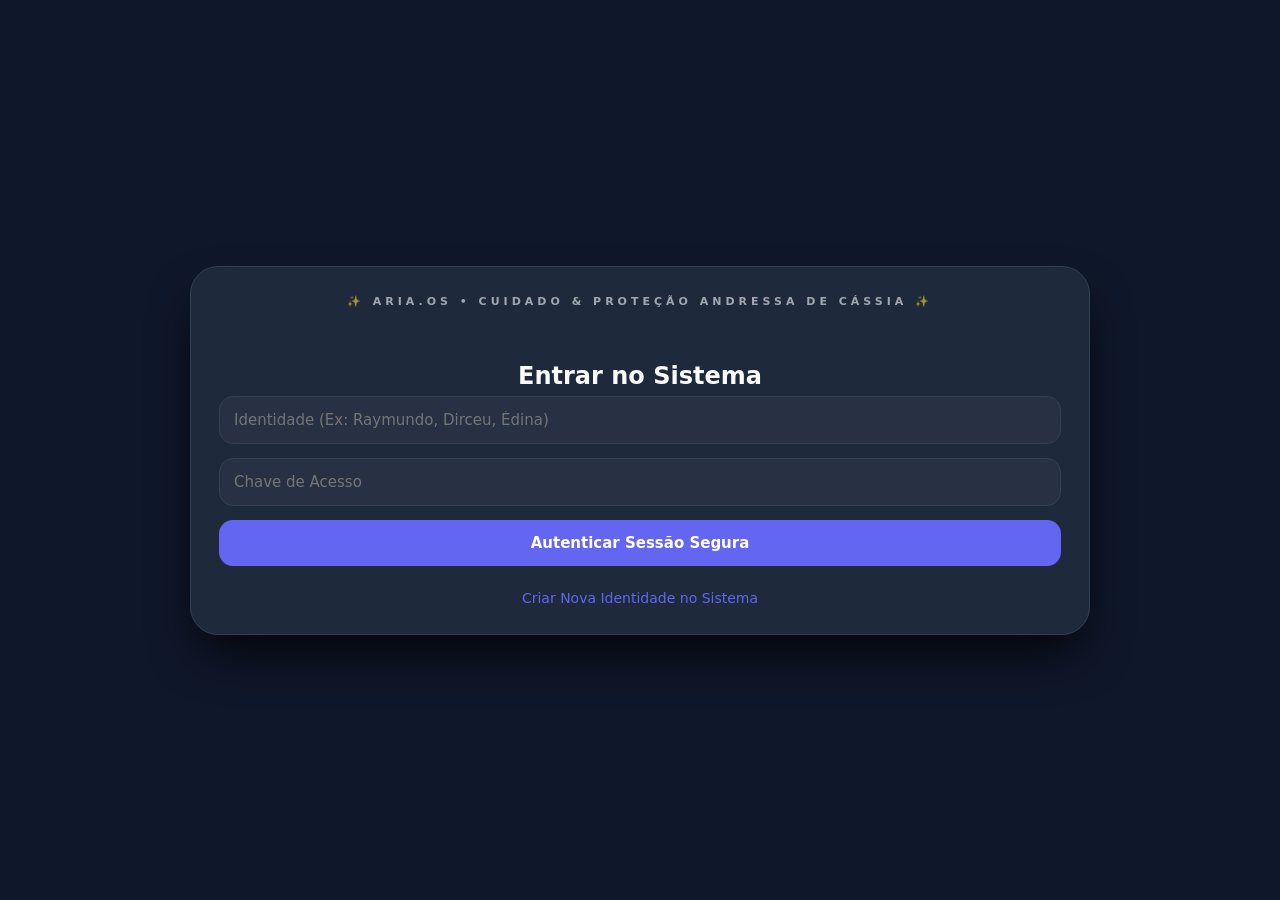
==== commit 2d26f68c: "Atualizar o index.html" ====
--- a/index.html
+++ b/index.html
@@ -3,17 +3,17 @@
 <head>
     <meta charset="UTF-8">
     <meta name="viewport" content="width=device-width, initial-scale=1.0">
-    <title>Aria.OS • Infinite Neural Ecosystem 2026</title>
+    <title>Aria.OS • Sistema de Cuidado Dedicado à Andressa</title>
     <link rel="manifest" href="manifest.json">
-    <meta name="theme-color" content="#020617">
+    <meta name="theme-color" content="#4f46e5">
     <style>
         :root {
-            --bg: #020617;
-            --card: #0f172a;
+            --bg: #0f172a;
+            --card: #1e293b;
             --text: #f8fafc;
             --accent: #6366f1;
             --accent-hover: #4f46e5;
-            --border: #1e293b;
+            --border: #334155;
             --danger: #ef4444;
             --success: #22c55e;
             --warning: #f59e0b;
@@ -31,75 +31,73 @@
         }
         .container {
             width: 100%;
-            max-width: 1000px;
+            max-width: 900px;
             background: var(--card);
             border: 1px solid var(--border);
-            border-radius: 24px;
+            border-radius: 28px;
             padding: 28px;
             box-shadow: 0 25px 50px -12px rgba(0, 0, 0, 0.9);
         }
-        h2 { text-align: center; margin-bottom: 6px; font-size: 22px; }
+        h2 { text-align: center; margin-bottom: 6px; font-size: 24px; }
         .brand {
-            font-size: 10px;
+            font-size: 11px;
             text-transform: uppercase;
-            letter-spacing: 5px;
+            letter-spacing: 4px;
             text-align: center;
-            opacity: 0.5;
+            opacity: 0.6;
             margin-bottom: 20px;
             font-weight: bold;
         }
         input, select, textarea {
             width: 100%;
-            padding: 12px;
-            margin-bottom: 12px;
+            padding: 14px;
+            margin-bottom: 14px;
+            background: rgba(255,255,255,0.04);
+            border: 1px solid var(--border);
+            border-radius: 14px;
+            color: inherit;
+            font-size: 15px;
+            outline: none;
+            transition: all 0.2s;
+        }
+        input:focus, select:focus, textarea:focus {
+            border-color: var(--accent);
+            box-shadow: 0 0 0 3px rgba(99, 102, 241, 0.3);
+        }
+        textarea { resize: vertical; min-height: 100px; }
+        .btn {
+            width: 100%;
+            padding: 14px;
+            background: var(--accent);
+            color: white;
+            border: none;
+            border-radius: 14px;
+            font-weight: bold;
+            font-size: 15px;
+            cursor: pointer;
+            transition: all 0.2s;
+            margin-bottom: 10px;
+        }
+        .btn:hover { background: var(--accent-hover); transform: translateY(-1px); }
+        .btn-outline { background: transparent; border: 1px solid var(--border); }
+        .btn-outline:hover { background: rgba(255,255,255,0.06); }
+
+        .nav-tabs {
+            display: flex;
+            gap: 8px;
+            margin-bottom: 24px;
+            overflow-x: auto;
+            padding-bottom: 6px;
+        }
+        .tab-btn {
+            flex: 0 0 auto;
+            padding: 10px 16px;
+            font-size: 13px;
+            font-weight: bold;
             background: rgba(255,255,255,0.03);
             border: 1px solid var(--border);
             border-radius: 12px;
             color: inherit;
-            font-size: 14px;
-            outline: none;
-            transition: all 0.2s;
-        }
-        input:focus, select:focus, textarea:focus {
-            border-color: var(--accent);
-            box-shadow: 0 0 0 3px rgba(99, 102, 241, 0.25);
-        }
-        textarea { resize: vertical; min-height: 90px; }
-        .btn {
-            width: 100%;
-            padding: 12px;
-            background: var(--accent);
-            color: white;
-            border: none;
-            border-radius: 12px;
-            font-weight: bold;
-            font-size: 14px;
-            cursor: pointer;
-            transition: all 0.2s;
-            margin-bottom: 8px;
-        }
-        .btn:hover { background: var(--accent-hover); transform: translateY(-1px); }
-        .btn:active { transform: translateY(0); }
-        .btn-outline { background: transparent; border: 1px solid var(--border); }
-        .btn-outline:hover { background: rgba(255,255,255,0.05); }
-
-        .nav-tabs {
-            display: flex;
-            gap: 6px;
-            margin-bottom: 20px;
-            overflow-x: auto;
-            padding-bottom: 6px;
-            scrollbar-width: thin;
-        }
-        .tab-btn {
-            flex: 0 0 auto;
-            padding: 9px 14px;
-            font-size: 12px;
-            font-weight: bold;
-            background: rgba(255,255,255,0.02);
-            border: 1px solid var(--border);
-            border-radius: 10px;
-            color: inherit;
             cursor: pointer;
             transition: all 0.2s;
         }
@@ -111,336 +109,194 @@
         .section-box {
             background: rgba(0,0,0,0.25);
             border: 1px solid var(--border);
-            border-radius: 16px;
-            padding: 18px;
-            margin-bottom: 14px;
+            border-radius: 20px;
+            padding: 20px;
+            margin-bottom: 16px;
         }
         .hidden { display: none !important; }
-        .msg { font-size: 12px; text-align: center; margin-bottom: 12px; min-height: 18px; font-weight: 500; }
+        .msg { font-size: 13px; text-align: center; margin-bottom: 14px; min-height: 20px; font-weight: 500; }
         .success { color: var(--success); }
         .error { color: var(--danger); }
-        .link { color: var(--accent); cursor: pointer; text-align: center; display: block; font-size: 13px; margin-top: 12px; text-decoration: none; }
+        .link { color: var(--accent); cursor: pointer; text-align: center; display: block; font-size: 14px; margin-top: 14px; text-decoration: none; }
         .link:hover { text-decoration: underline; }
-        canvas { display: block; margin: 12px auto; background: rgba(0,0,0,0.5); border-radius: 12px; border: 1px solid var(--border); }
-
+
+        /* Estilo Especial Modo Princesa (Lúdico, Grande e Acolhedor) */
+        .modo-princesa {
+            background: linear-gradient(135deg, #1e1b4b 0%, #31103f 100%);
+            border: 2px solid #ec4899;
+        }
+        .btn-princesa {
+            background: linear-gradient(135deg, #ec4899 0%, #8b5cf6 100%);
+            font-size: 18px;
+            padding: 18px;
+            border-radius: 20px;
+            margin-bottom: 14px;
+            box-shadow: 0 10px 25px rgba(236, 72, 153, 0.4);
+        }
+        .btn-princesa:hover { background: linear-gradient(135deg, #db2777 100%, #7c3aed 100%); }
+
+        .chat-box {
+            height: 220px;
+            overflow-y: auto;
+            background: rgba(0,0,0,0.4);
+            border: 1px solid var(--border);
+            border-radius: 14px;
+            padding: 14px;
+            margin-bottom: 14px;
+            font-size: 13px;
+            display: flex;
+            flex-direction: column;
+            gap: 10px;
+        }
+        .chat-msg { padding: 10px 14px; border-radius: 12px; max-width: 85%; line-height: 1.5; }
+        .chat-msg.user { background: var(--accent); align-self: flex-end; color: white; }
+        .chat-msg.ai { background: rgba(255,255,255,0.08); align-self: flex-start; border: 1px solid var(--border); }
+        
         .list-item {
             display: flex;
             justify-content: space-between;
             align-items: center;
-            background: rgba(255,255,255,0.02);
-            padding: 10px 14px;
-            border-radius: 10px;
-            margin-bottom: 8px;
+            background: rgba(255,255,255,0.03);
+            padding: 12px 16px;
+            border-radius: 12px;
+            margin-bottom: 10px;
             border: 1px solid var(--border);
-            font-size: 13px;
-        }
-        .list-item button { background: none; border: none; color: var(--danger); cursor: pointer; font-size: 16px; font-weight: bold; padding: 0 6px; }
-
-        .gallery-grid {
-            display: grid;
-            grid-template-columns: repeat(auto-fill, minmax(150px, 1fr));
-            gap: 12px;
-            max-height: 220px;
-            overflow-y: auto;
-            margin-top: 10px;
-        }
-        .gallery-card {
-            background: rgba(255,255,255,0.02);
-            border: 1px solid var(--border);
-            border-radius: 12px;
-            padding: 8px;
-            text-align: center;
-        }
-        .gallery-card img {
-            width: 100%;
-            height: 90px;
-            object-fit: cover;
-            border-radius: 8px;
-            margin-bottom: 6px;
-        }
-
-        .chat-box {
-            height: 180px;
-            overflow-y: auto;
-            background: rgba(0,0,0,0.35);
-            border: 1px solid var(--border);
-            border-radius: 12px;
-            padding: 12px;
-            margin-bottom: 12px;
-            font-size: 12px;
-            display: flex;
-            flex-direction: column;
-            gap: 8px;
-        }
-        .chat-msg { padding: 8px 12px; border-radius: 10px; max-width: 85%; line-height: 1.4; }
-        .chat-msg.user { background: var(--accent); align-self: flex-end; color: white; }
-        .chat-msg.ai { background: rgba(255,255,255,0.06); align-self: flex-start; border: 1px solid var(--border); }
+            font-size: 14px;
+        }
+        .list-item button { background: none; border: none; color: var(--danger); cursor: pointer; font-size: 18px; font-weight: bold; }
     </style>
 </head>
 <body>
 
 <div class="container" id="app">
-    <div class="brand">✨ Aria.OS • Infinite Neural Ecosystem ✨</div>
+    <div class="brand">✨ Aria.OS • Cuidado & Proteção Andressa de Cássia ✨</div>
     <div id="msg" class="msg"></div>
 
     <!-- TELA DE LOGIN -->
     <div id="view-login">
-        <h2>Entrar no Ecossistema</h2>
-        <input type="text" id="login-user" placeholder="Identidade do Usuário">
+        <h2>Entrar no Sistema</h2>
+        <input type="text" id="login-user" placeholder="Identidade (Ex: Raymundo, Dirceu, Édina)">
         <input type="password" id="login-pass" placeholder="Chave de Acesso">
-        <button class="btn" onclick="fazerLogin()">Autenticar Sessão</button>
-        <a class="link" onclick="mudarTela('cadastro')">Criar Nova Identidade Segura</a>
+        <button class="btn" onclick="fazerLogin()">Autenticar Sessão Segura</button>
+        <a class="link" onclick="mudarTela('cadastro')">Criar Nova Identidade no Sistema</a>
     </div>
 
     <!-- PAINEL CENTRAL -->
     <div id="view-dashboard" class="hidden">
-        <h2 id="dash-title">Painel Neural</h2>
+        <h2 id="dash-title">Painel de Cuidado</h2>
         
         <div class="nav-tabs">
-            <button class="tab-btn active" id="tb-aria" onclick="trocarAba('aria')">💬 Aria Copilot</button>
-            <button class="tab-btn" id="tb-guardiao" onclick="trocarAba('guardiao')">🛡️ Guardião</button>
-            <button class="tab-btn" id="tb-frequencia" onclick="trocarAba('frequencia')">❤️ Frequência</button>
-            <button class="tab-btn" id="tb-sintonia" onclick="trocarAba('sintonia')">⚡ Sintonia</button>
-            <button class="tab-btn" id="tb-habitos" onclick="trocarAba('habitos')">🔥 Hábitos</button>
-            <button class="tab-btn" id="tb-tarefas" onclick="trocarAba('tarefas')">📋 Tarefas</button>
-            <button class="tab-btn" id="tb-financas" onclick="trocarAba('financas')">💰 Finanças</button>
-            <button class="tab-btn" id="tb-foco" onclick="trocarAba('foco')">⏳ Foco/Pom</button>
-            <button class="tab-btn" id="tb-geometria" onclick="trocarAba('geometria')">💠 Geometria</button>
-            <button class="tab-btn" id="tb-galeria" onclick="trocarAba('galeria')">🖼️ Galeria</button>
-            <button class="tab-btn" id="tb-clima" onclick="trocarAba('clima')">🌤️ Clima</button>
+            <button class="tab-btn active" id="tb-princesa" onclick="trocarAba('princesa')">👑 Modo Princesa</button>
+            <button class="tab-btn" id="tb-aria" onclick="trocarAba('aria')">🤖 Aria Copilot Clínico</button>
+            <button class="tab-btn" id="tb-medicamentos" onclick="trocarAba('medicamentos')">💊 Remédios & Rotina</button>
+            <button class="tab-btn" id="tb-crise" onclick="trocarAba('crise')">🌿 Calmaria 432Hz</button>
+            <button class="tab-btn" id="tb-diario" onclick="trocarAba('diario')">📋 Diário Clínico</button>
             <button class="tab-btn" id="tb-config" onclick="trocarAba('config')">⚙️ Ajustes</button>
         </div>
 
-        <!-- ABA 1: ARIA COPILOT -->
-        <div id="tab-aria" class="tab-content">
+        <!-- ABA 1: MODO PRINCESA (Para Andressa) -->
+        <div id="tab-princesa" class="tab-content">
+            <div class="section-box modo-princesa" style="text-align: center;">
+                <h3>👑 Espaço Especial da Andressa</h3>
+                <p style="font-size: 14px; opacity: 0.8; margin: 8px 0 20px 0;">Um cantinho seguro, colorido e cheio de carinho para você!</p>
+                
+                <button class="btn btn-princesa" onclick="tocarHistorinha()">📖 Ouvir Historinha Acolhedora</button>
+                <button class="btn btn-princesa" onclick="iniciarRespiracaoBalao()">🎈 Fazer a Respiração do Balãozinho</button>
+                <button class="btn btn-princesa" onclick="ouvirMusicaCalmaPrincesa()" style="background: linear-gradient(135deg, #06b6d4 0%, #3b82f6 100%);">🎵 Ouvir Música Calma</button>
+                
+                <div id="princesa-feedback" style="font-size: 15px; font-weight: bold; color: #f472b6; margin-top: 15px; min-height: 30px;"></div>
+            </div>
+        </div>
+
+        <!-- ABA 2: ARIA COPILOT CLÍNICO -->
+        <div id="tab-aria" class="tab-content hidden">
             <div class="section-box">
-                <h3>🤖 Aria Neural Copilot & Voz</h3>
+                <h3>🤖 Aria • Suorte Clínico e Comportamental</h3>
+                <p style="font-size: 12px; opacity: 0.7; margin-bottom: 10px;">Pergunte à Aria como agir em momentos de agitação, alucinação ou recusa de remédios com suavidade e sem confrontos.</p>
                 <div id="chat-container" class="chat-box">
-                    <div class="chat-msg ai">Olá! Sincronizada com seu núcleo de dados. Qual é o próximo marco de alta performance?</div>
+                    <div class="chat-msg ai">Olá! Estou sincronizada com os protocolos de cuidado da Andressa. Como posso orientar a família agora?</div>
                 </div>
-                <div style="display: flex; gap: 6px;">
-                    <input type="text" id="chat-input" placeholder="Converse com a Aria..." style="margin-bottom:0;" onkeypress="if(event.key==='Enter')enviarMensagemAria()">
-                    <button class="btn" style="width: 75px; margin-bottom:0;" onclick="enviarMensagemAria()">Enviar</button>
-                    <button class="btn btn-outline" style="width: 45px; margin-bottom:0;" onclick="falarComAria()" title="Ouvir resposta">🔊</button>
-                    <button class="btn btn-outline" style="width: 45px; margin-bottom:0;" onclick="ouvirMicrofone()" title="Ditado por voz">🎙️</button>
+                <div style="display: flex; gap: 8px;">
+                    <input type="text" id="chat-input" placeholder="Ex: O que fazer se ela recusar o remédio?" style="margin-bottom:0;" onkeypress="if(event.key==='Enter')enviarMensagemAria()">
+                    <button class="btn" style="width: 85px; margin-bottom:0;" onclick="enviarMensagemAria()">Perguntar</button>
                 </div>
             </div>
+        </div>
+
+        <!-- ABA 3: MEDICAMENTOS E ROTINA -->
+        <div id="tab-medicamentos" class="tab-content hidden">
             <div class="section-box">
-                <h3>📝 Bloco de Notas Inteligente</h3>
-                <textarea id="aria-notas" placeholder="Escreva ideias, códigos ou reflexões rápidas..." oninput="salvarDadosGerais()"></textarea>
+                <h3>💊 Controle Rigoroso de Medicamentos</h3>
+                <div style="display: flex; gap: 8px;">
+                    <input type="text" id="med-nome" placeholder="Nome do remédio e horário" style="margin-bottom:8px;">
+                    <button class="btn" style="width: 140px; margin-bottom:8px;" onclick="adicionarMedicamento()">Adicionar</button>
+                </div>
+                <div id="med-lista" style="max-height: 200px; overflow-y: auto; margin-top: 10px;"></div>
             </div>
         </div>
 
-        <!-- ABA 2: GUARDIÃO -->
-        <div id="tab-guardiao" class="tab-content hidden">
+        <!-- ABA 4: CALMARIA 432HZ & CRISE -->
+        <div id="tab-crise" class="tab-content hidden">
+            <div class="section-box" style="text-align: center;">
+                <h3>🌿 Frequências Sonoras Calmantes (432Hz)</h3>
+                <p style="font-size: 13px; opacity: 0.8; margin: 10px 0 20px 0;">Use em momentos de insônia, agitação ou para trazer paz ao ambiente familiar.</p>
+                <button class="btn" onclick="tocarFrequencia432Hz()" style="background: var(--success); font-size: 16px;">▶️ Ativar Som Calmante 432Hz</button>
+                <button class="btn btn-outline" onclick="pararFrequencia432Hz()" style="margin-top: 8px;">⏹️ Parar Som</button>
+            </div>
+        </div>
+
+        <!-- ABA 5: DIÁRIO CLÍNICO -->
+        <div id="tab-diario" class="tab-content hidden">
             <div class="section-box">
-                <h3>🛡️ Guardião • Criptografia de Alta Entropia</h3>
-                <input type="text" id="guardiao-senha" readonly placeholder="Gerar chave forte protegida..." style="font-family: monospace; text-align: center; font-weight: bold;">
-                <div style="display: flex; gap: 6px;">
-                    <button class="btn" onclick="gerarChaveCriptografica()" style="margin-bottom:0;">Gerar Chave Segura</button>
-                    <button class="btn btn-outline" onclick="copiarSenhaGuardiao()" style="margin-bottom:0;">Copiar</button>
-                </div>
+                <h3>📋 Diário de Sintomas (Para Neurologista e Psiquiatra)</h3>
+                <textarea id="diario-input" placeholder="Registre observações diárias, comportamento, humor ou intercorrências para apresentar nas consultas..." oninput="salvarDiario()"></textarea>
             </div>
-            <div class="section-box">
-                <h3>🔒 Registro de Auditoria Criptografada</h3>
-                <p id="guardiao-log" style="font-size: 11px; font-family: monospace; opacity: 0.8;"></p>
-            </div>
-        </div>
-
-        <!-- ABA 3: NOSSA FREQUÊNCIA -->
-        <div id="tab-frequencia" class="tab-content hidden">
-            <div class="section-box" style="text-align: center;">
-                <h3>❤️ Projeto Nossa Frequência</h3>
-                <p id="freq-contador" style="font-size: 15px; font-weight: bold; color: var(--accent); margin: 10px 0;"></p>
-                <textarea id="freq-recado" placeholder="Diário de casal, votos e memórias compartilhadas..." oninput="salvarDadosGerais()"></textarea>
-            </div>
-        </div>
-
-        <!-- ABA 4: SINTONIA -->
-        <div id="tab-sintonia" class="tab-content hidden">
-            <div class="section-box">
-                <h3>⚡ Sintonia Mental & Metas Estratégicas</h3>
-                <textarea id="sintonia-notas" placeholder="Diretrizes energéticas, intenções e foco diário..." oninput="salvarDadosGerais()"></textarea>
-                <div style="margin-top: 12px;">
-                    <h4 style="font-size: 12px; margin-bottom: 6px;">Metas em Andamento</h4>
-                    <div style="display: flex; gap: 6px;">
-                        <input type="text" id="aria-metainput" placeholder="Nova meta..." style="margin-bottom:0;" onkeypress="if(event.key==='Enter')adicionarMeta()">
-                        <button class="btn" style="width: 45px; margin-bottom:0;" onclick="adicionarMeta()">+</button>
-                    </div>
-                    <div id="aria-metalista" style="margin-top: 10px; max-height: 100px; overflow-y: auto;"></div>
-                </div>
-            </div>
-        </div>
-
-        <!-- ABA 5: HÁBITOS -->
-        <div id="tab-habitos" class="tab-content hidden">
-            <div class="section-box">
-                <h3>🔥 Rastreador de Hábitos Diários</h3>
-                <div style="display: flex; gap: 6px;">
-                    <input type="text" id="habito-input" placeholder="Ex: Meditação / Leitura / Treino" style="margin-bottom:0;" onkeypress="if(event.key==='Enter')adicionarHabito()">
-                    <button class="btn" style="width: 45px; margin-bottom:0;" onclick="adicionarHabito()">+</button>
-                </div>
-                <div id="habito-lista" style="margin-top: 10px; max-height: 150px; overflow-y: auto;"></div>
-            </div>
-        </div>
-
-        <!-- ABA 6: TAREFAS -->
-        <div id="tab-tarefas" class="tab-content hidden">
-            <div class="section-box">
-                <h3>📋 Gerenciador de Tarefas</h3>
-                <div style="display: flex; gap: 6px;">
-                    <input type="text" id="tarefa-input" placeholder="Nova pendência..." style="margin-bottom:0;" onkeypress="if(event.key==='Enter')adicionarTarefa()">
-                    <button class="btn" style="width: 45px; margin-bottom:0;" onclick="adicionarTarefa()">+</button>
-                </div>
-                <div id="tarefa-lista" style="margin-top: 10px; max-height: 150px; overflow-y: auto;"></div>
-            </div>
-        </div>
-
-        <!-- ABA 7: FINANÇAS -->
-        <div id="tab-financas" class="tab-content hidden">
-            <div class="section-box">
-                <h3>💰 Gestão Financeira Integrada</h3>
-                <div style="display: flex; gap: 6px;">
-                    <input type="text" id="fin-desc" placeholder="Ex: Salário / Projeto / Despesa" style="margin-bottom:8px;">
-                    <input type="number" id="fin-val" placeholder="Valor (R$)" style="margin-bottom:8px; width: 130px;" step="0.01">
-                </div>
-                <button class="btn" onclick="adicionarFinanca()">Registrar Movimentação</button>
-                <div id="fin-saldo" style="font-size: 15px; font-weight: bold; margin: 10px 0; text-align: center;"></div>
-                <div id="fin-lista" style="max-height: 110px; overflow-y: auto;"></div>
-            </div>
-        </div>
-
-        <!-- ABA 8: FOCO & POMODORO -->
-        <div id="tab-foco" class="tab-content hidden">
-            <div class="section-box" style="text-align: center;">
-                <h3>⏳ Cronômetro de Foco Neural</h3>
-                <div id="pomodoro-display" style="font-size: 40px; font-weight: bold; font-family: monospace; color: var(--accent); margin: 18px 0;">25:00</div>
-                <div style="display: flex; gap: 8px; justify-content: center;">
-                    <button class="btn" style="width: 100px; margin-bottom:0;" onclick="iniciarPomodoro()">Iniciar</button>
-                    <button class="btn btn-outline" style="width: 100px; margin-bottom:0;" onclick="pausarPomodoro()">Pausar</button>
-                    <button class="btn btn-outline" style="width: 100px; margin-bottom:0;" onclick="resetarPomodoro()">Resetar</button>
-                </div>
-            </div>
-        </div>
-
-        <!-- ABA 9: GEOMETRIA SAGRADA -->
-        <div id="tab-geometria" class="tab-content hidden">
-            <div class="section-box" style="text-align: center;">
-                <h3>💠 Geometria Sagrada Visual</h3>
-                <canvas id="geoCanvas" width="240" height="160"></canvas>
-                <div style="display: flex; gap: 6px; justify-content: center; margin-top: 8px; flex-wrap: wrap;">
-                    <button class="btn" style="font-size: 11px; padding: 6px; margin: 0; width: auto;" onclick="desenharPadrao('vesica')">Vesica Piscis</button>
-                    <button class="btn" style="font-size: 11px; padding: 6px; margin: 0; width: auto;" onclick="desenharPadrao('flor')">Flor da Vida</button>
-                    <button class="btn" style="font-size: 11px; padding: 6px; margin: 0; width: auto;" onclick="desenharPadrao('metatron')">Cubo de Metatron</button>
-                </div>
-            </div>
-        </div>
-
-        <!-- ABA 10: GALERIA -->
-        <div id="tab-galeria" class="tab-content hidden">
-            <div class="section-box">
-                <h3>🖼️ Galeria de Memórias Visuais</h3>
-                <input type="text" id="galeria-titulo" placeholder="Título da memória..." style="margin-bottom:8px;">
-                <input type="text" id="galeria-url" placeholder="Link direto da imagem (URL)..." style="margin-bottom:8px;">
-                <button class="btn" onclick="adicionarGaleria()">Adicionar Registro</button>
-                <div id="galeria-container" class="gallery-grid"></div>
-            </div>
-        </div>
-
-        <!-- ABA 11: CLIMA E LOCALIZAÇÃO -->
-        <div id="tab-clima" class="tab-content hidden">
-            <div class="section-box" style="text-align: center;">
-                <h3>🌤️ Radar de Coordenadas & Ambiente</h3>
-                <p id="clima-info" style="font-size: 13px; margin: 12px 0; line-height: 1.5;">Clique no botão abaixo para capturar sua geolocalização e dados climáticos do navegador.</p>
-                <button class="btn" onclick="carregarGeolocalizacao()">Capturar Sensores de Ambiente</button>
-            </div>
-        </div>
-
-        <!-- ABA 12: CONFIGURAÇÕES -->
+        </div>
+
+        <!-- ABA 6: CONFIGURAÇÕES -->
         <div id="tab-config" class="tab-content hidden">
             <div class="section-box">
-                <h3>⚙️ Preferências & Relatórios</h3>
+                <h3>⚙️ Configurações de Acesso</h3>
                 <input type="password" id="cfg-novasenha" placeholder="Alterar chave de acesso">
-                <select id="cfg-tema" onchange="mudarTema(this.value)">
-                    <option value="Midnight Blue">Midnight Blue</option>
-                    <option value="Matrix Esmerald">Matrix Esmerald</option>
-                    <option value="Cyberpunk Dark">Cyberpunk Dark</option>
-                    <option value="Rose Gold">Rose Gold</option>
-                </select>
-                <button class="btn" onclick="salvarConfiguracoes()">Salvar Configurações</button>
-                <button class="btn btn-outline" onclick="exportarRelatorioPDF()" style="margin-top: 6px;">📥 Exportar Relatório Geral (.JSON)</button>
+                <button class="btn" onclick="salvarConfiguracoes()">Salvar Alterações</button>
+                <button class="btn btn-outline" onclick="exportarRelatorio()" style="margin-top: 10px;">📥 Exportar Relatório Geral (.JSON)</button>
             </div>
         </div>
 
-        <button class="btn btn-outline" style="margin-top: 16px;" onclick="fazerLogout()">Encerrar Sessão Segura</button>
+        <button class="btn btn-outline" style="margin-top: 16px;" onclick="fazerLogout()">Encerrar Sessão</button>
     </div>
 
     <!-- TELA DE CADASTRO -->
     <div id="view-cadastro" class="hidden">
-        <h2>Criar Identidade Segura</h2>
-        <input type="text" id="cad-user" placeholder="Nome de usuário">
-        <input type="password" id="cad-pass" placeholder="Chave de acesso principal">
+        <h2>Criar Nova Identidade</h2>
+        <input type="text" id="cad-user" placeholder="Nome (Ex: Raymundo / Dirceu / Édina)">
+        <input type="password" id="cad-pass" placeholder="Chave de acesso">
         <button class="btn" onclick="cadastrarUsuario()">Registrar Conta</button>
         <a class="link" onclick="mudarTela('login')">Voltar ao Login</a>
     </div>
 </div>
 
 <script>
-const temasDisponiveis = {
-    "Midnight Blue": { bg: "#020617", card: "#0f172a", text: "#f8fafc", accent: "#6366f1", hover: "#4f46e5", border: "#1e293b" },
-    "Matrix Esmerald": { bg: "#020904", card: "#0a170d", text: "#00ff66", accent: "#16a34a", hover: "#15803d", border: "#14532d" },
-    "Cyberpunk Dark": { bg: "#0a020f", card: "#180824", text: "#f43f5e", accent: "#e11d48", hover: "#be123c", border: "#881337" },
-    "Rose Gold": { bg: "#fff5f5", card: "#ffffff", text: "#4a3b3c", accent: "#d4a5a5", hover: "#bc8a8a", border: "#e6c5c5" }
-};
+let audioCtx = null;
+let oscilador = null;
 
 function carregarBanco() {
-    let dados = localStorage.getItem('aria_os_db_v10');
+    let dados = localStorage.getItem('aria_os_andressa_v1');
     if (!dados) {
         let padrao = {
-            "admin": {
-                senha: "123",
-                tema: "Midnight Blue",
-                notas: "",
-                metas: [],
-                habitos: [],
-                recado: "",
-                sintonia: "",
-                tarefas: [],
-                financas: [],
-                galeria: [],
-                log: "Núcleo neural infinito inicializado.",
-                chat: []
-            }
+            "Raymundo": { senha: "123", medicamentos: ["Manhã: Medicação principal (08:00)", "Noite: Medicação de controle (20:00)"], diario: "", chat: [] },
+            "Dirceu": { senha: "123", medicamentos: ["Manhã: Medicação principal (08:00)", "Noite: Medicação de controle (20:00)"], diario: "", chat: [] },
+            "Édina": { senha: "123", medicamentos: ["Manhã: Medicação principal (08:00)", "Noite: Medicação de controle (20:00)"], diario: "", chat: [] }
         };
-        localStorage.setItem('aria_os_db_v10', JSON.stringify(padrao));
+        localStorage.setItem('aria_os_andressa_v1', JSON.stringify(padrao));
         return padrao;
     }
-    try { return JSON.parse(dados); } catch (e) {
-        localStorage.removeItem('aria_os_db_v10');
-        return carregarBanco();
-    }
-}
-
-function salvarBanco(db) {
-    localStorage.setItem('aria_os_db_v10', JSON.stringify(db));
-}
-
-let usuarioLogado = localStorage.getItem('aria_os_user_v10') || null;
-let tipoGeometria = 'vesica';
-let pomodoroInterval = null;
-let tempoRestante = 1500;
-let pomodoroAtivo = false;
-
-function mudarTema(nome) {
-    let t = temasDisponiveis[nome] || temasDisponiveis["Midnight Blue"];
-    let r = document.documentElement;
-    r.style.setProperty('--bg', t.bg);
-    r.style.setProperty('--card', t.card);
-    r.style.setProperty('--text', t.text);
-    r.style.setProperty('--accent', t.accent);
-    r.style.setProperty('--accent-hover', t.hover);
-    r.style.setProperty('--border', t.border);
-}
+    try { return JSON.parse(dados); } catch (e) { localStorage.removeItem('aria_os_andressa_v1'); return carregarBanco(); }
+}
+
+function salvarBanco(db) { localStorage.setItem('aria_os_andressa_v1', JSON.stringify(db)); }
+
+let usuarioLogado = localStorage.getItem('aria_os_user_andressa') || null;
 
 function mostrarMsg(txt, tipo) {
     let m = document.getElementById('msg');
@@ -456,16 +312,9 @@
     document.getElementById('view-cadastro').classList.add('hidden');
     document.getElementById('msg').innerText = "";
 
-    if (tela === 'login') {
-        document.getElementById('view-login').classList.remove('hidden');
-        mudarTema("Midnight Blue");
-    } else if (tela === 'dashboard') {
-        document.getElementById('view-dashboard').classList.remove('hidden');
-        carregarPainel();
-    } else if (tela === 'cadastro') {
-        document.getElementById('view-cadastro').classList.remove('hidden');
-        mudarTema("Midnight Blue");
-    }
+    if (tela === 'login') document.getElementById('view-login').classList.remove('hidden');
+    else if (tela === 'dashboard') { document.getElementById('view-dashboard').classList.remove('hidden'); carregarPainel(); }
+    else if (tela === 'cadastro') document.getElementById('view-cadastro').classList.remove('hidden');
 }
 
 function trocarAba(aba) {
@@ -475,128 +324,82 @@
     let btnEl = document.getElementById('tb-' + aba);
     if (tabEl) tabEl.classList.remove('hidden');
     if (btnEl) btnEl.classList.add('active');
-    if (aba === 'geometria') desenharPadrao(tipoGeometria);
 }
 
 function fazerLogin() {
     let u = document.getElementById('login-user').value.trim();
     let p = document.getElementById('login-pass').value;
-
-    if (!u || !p) {
-        mostrarMsg("Preencha o usuário e a chave de acesso.", "error");
-        return;
-    }
-
-    let db = carregarBanco();
-    if (!db[u] || db[u].senha !== p) {
-        mostrarMsg("Identidade ou chave incorretos.", "error");
-        return;
-    }
-
+    if (!u || !p) { mostrarMsg("Preencha todos os campos.", "error"); return; }
+    let db = carregarBanco();
+    if (!db[u] || db[u].senha !== p) { mostrarMsg("Identidade ou chave incorretos.", "error"); return; }
     usuarioLogado = u;
-    localStorage.setItem('aria_os_user_v10', u);
+    localStorage.setItem('aria_os_user_andressa', u);
     mudarTela('dashboard');
 }
 
 function cadastrarUsuario() {
     let u = document.getElementById('cad-user').value.trim();
     let p = document.getElementById('cad-pass').value;
-
-    if (!u || !p) {
-        mostrarMsg("Preencha todos os campos.", "error");
-        return;
+    if (!u || !p) { mostrarMsg("Preencha todos os campos.", "error"); return; }
+    let db = carregarBanco();
+    if (db[u]) { mostrarMsg("Esta identidade já existe.", "error"); return; }
+    db[u] = { senha: p, medicamentos: [], diario: "", chat: [] };
+    salvarBanco(db);
+    mostrarMsg("Conta registrada com sucesso!", "success");
+    setTimeout(() => mudarTela('login'), 1200);
+}
+
+function carregarPainel() {
+    let db = carregarBanco();
+    if (!usuarioLogado || !db[usuarioLogado]) { fazerLogout(); return; }
+    let d = db[usuarioLogado];
+    document.getElementById('dash-title').innerText = "Painel de Cuidado • " + usuarioLogado;
+    document.getElementById('diario-input').value = d.diario || "";
+    renderizarMedicamentos();
+    carregarChatHistorico();
+    trocarAba('princesa');
+}
+
+// MODO PRINCESA (LÚDICO)
+function tocarHistorinha() {
+    let texto = "Era uma vez uma princesa muito amada que vivia em um castelo cheio de flores e luz. Todos os dias, ela trazia alegria para o coração do papai Dirceu, da mamãe Édina e do Raymundo. Respire fundo, tudo está bem e você está muito segura!";
+    document.getElementById('princesa-feedback').innerText = "📖 Lendo historinha acolhedora...";
+    if ('speechSynthesis' in window) {
+        let utt = new SpeechSynthesisUtterance(texto);
+        utt.lang = 'pt-BR';
+        utt.rate = 0.9;
+        window.speechSynthesis.speak(utt);
     }
-
-    let db = carregarBanco();
-    if (db[u]) {
-        mostrarMsg("Esta identidade já existe.", "error");
-        return;
-    }
-
-    db[u] = {
-        senha: p,
-        tema: "Midnight Blue",
-        notas: "",
-        metas: [],
-        habitos: [],
-        recado: "",
-        sintonia: "",
-        tarefas: [],
-        financas: [],
-        galeria: [],
-        log: "Conta criada e validada com sucesso.",
-        chat: []
-    };
-
-    salvarBanco(db);
-    mostrarMsg("Identidade registrada! Faça login.", "success");
-    setTimeout(() => {
-        document.getElementById('login-user').value = u;
-        document.getElementById('login-pass').value = "";
-        mudarTela('login');
-    }, 1200);
-}
-
-function carregarPainel() {
-    let db = carregarBanco();
-    if (!usuarioLogado || !db[usuarioLogado]) {
-        fazerLogout();
-        return;
-    }
-    let d = db[usuarioLogado];
-
-    document.getElementById('dash-title').innerText = "Painel Neural de " + usuarioLogado;
-    document.getElementById('aria-notas').value = d.notas || "";
-    document.getElementById('freq-recado').value = d.recado || "";
-    document.getElementById('sintonia-notas').value = d.sintonia || "";
-    document.getElementById('guardiao-log').innerText = d.log || "";
-    document.getElementById('cfg-tema').value = d.tema || "Midnight Blue";
-
-    mudarTema(d.tema);
-    renderizarMetas();
-    renderizarHabitos();
-    renderizarTarefas();
-    renderizarFinancas();
-    renderizarGaleria();
-    carregarChatHistorico();
-
-    let inicio = new Date('2023-01-01');
-    let hoje = new Date();
-    let dias = Math.floor((hoje - inicio) / (1000 * 60 * 60 * 24));
-    document.getElementById('freq-contador').innerText = `Juntos há ${dias} dias em total sincronia ❤️`;
-
-    trocarAba('aria');
-}
-
-function salvarDadosGerais() {
-    if (!usuarioLogado) return;
-    let db = carregarBanco();
-    if (!db[usuarioLogado]) return;
-    db[usuarioLogado].notas = document.getElementById('aria-notas').value;
-    db[usuarioLogado].recado = document.getElementById('freq-recado').value;
-    db[usuarioLogado].sintonia = document.getElementById('sintonia-notas').value;
-    salvarBanco(db);
-}
-
+}
+
+function iniciarRespiracaoBalao() {
+    let fb = document.getElementById('princesa-feedback');
+    fb.innerText = "🎈 Encha o balão bem devagar... Puxe o ar pelo nariz...";
+    setTimeout(() => { fb.innerText = "🎈 Solte o ar devagarzinho pela boca como um sopro leve..."; }, 4000);
+    setTimeout(() => { fb.innerText = "Muito bem! Você está calma e protegida. ❤️"; }, 8000);
+}
+
+function ouvirMusicaCalmaPrincesa() {
+    tocarFrequencia432Hz();
+    document.getElementById('princesa-feedback').innerText = "🎵 Tocando frequência suave de relaxamento...";
+}
+
+// ARIA COPILOT CLÍNICO
 function enviarMensagemAria() {
     let input = document.getElementById('chat-input');
     let txt = input.value.trim();
     if (!txt) return;
-
     let db = carregarBanco();
     if (!db[usuarioLogado].chat) db[usuarioLogado].chat = [];
-
     db[usuarioLogado].chat.push({ sender: 'user', text: txt });
     input.value = "";
 
-    let respostaAI = "Compreendido perfeitamente. Sincronizei essa diretriz com o núcleo do Aria.OS.";
+    let respostaAI = "Acolha com serenidade e tom de voz suave. Evite confrontos diretos, valide os sentimentos dela e ofereça um ambiente tranquilo.";
     let lower = txt.toLowerCase();
-    if (lower.includes('meta') || lower.includes('objetivo')) {
-        respostaAI = "Suas metas estratégicas estão listadas na aba Sintonia. Foque no progresso diário!";
-    } else if (lower.includes('finance') || lower.includes('dinheiro') || lower.includes('saldo')) {
-        respostaAI = "Verifique seus lançamentos e saldo consolidado na aba Finanças.";
-    } else if (lower.includes('olá') || lower.includes('oi')) {
-        respostaAI = `Olá, ${usuarioLogado}! Pronta para otimizar sua alta performance hoje?`;
+    if (lower.includes('recus') || lower.includes('remédio')) {
+        respostaAI = "Se houver recusa da medicação, não force com rigidez. Ofereça água, mude o foco gentilmente por alguns minutos e tente novamente com doçura e paciência.";
+    } else if (lower.includes('agita') || lower.includes('crise')) {
+        respostaAI = "Em momentos de agitação, diminua os estímulos visuais e sonoros do ambiente, fale com tom calmo e abra a aba de Frequência 432Hz para relaxar.";
     }
 
     db[usuarioLogado].chat.push({ sender: 'ai', text: respostaAI });
@@ -606,383 +409,108 @@
 
 function carregarChatHistorico() {
     let db = carregarBanco();
-    let chatContainer = document.getElementById('chat-container');
-    let chatList = db[usuarioLogado].chat || [];
-    
-    chatContainer.innerHTML = `<div class="chat-msg ai">Olá! Sincronizada com seu núcleo de dados. Qual é o próximo marco de alta performance?</div>`;
-    chatList.forEach(m => {
+    let container = document.getElementById('chat-container');
+    let lista = db[usuarioLogado].chat || [];
+    container.innerHTML = `<div class="chat-msg ai">Olá! Estou sincronizada com os protocolos de cuidado da Andressa. Como posso orientar a família agora?</div>`;
+    lista.forEach(m => {
         let div = document.createElement('div');
         div.className = `chat-msg ${m.sender}`;
         div.innerText = m.text;
-        chatContainer.appendChild(div);
+        container.appendChild(div);
     });
-    chatContainer.scrollTop = chatContainer.scrollHeight;
-}
-
-function falarComAria() {
-    let db = carregarBanco();
-    let chatList = db[usuarioLogado].chat || [];
-    let ultimaAi = chatList.filter(m => m.sender === 'ai').pop();
-    if (!ultimaAi) return;
-    
-    if ('speechSynthesis' in window) {
-        let utterance = new SpeechSynthesisUtterance(ultimaAi.text);
-        utterance.lang = 'pt-BR';
-        window.speechSynthesis.speak(utterance);
-    } else {
-        mostrarMsg("Síntese de voz não suportada neste navegador.", "error");
-    }
-}
-
-function ouvirMicrofone() {
-    if (!('webkitSpeechRecognition' in window) && !('SpeechRecognition' in window)) {
-        mostrarMsg("Reconhecimento de voz não suportado neste navegador.", "error");
-        return;
-    }
-    let SpeechRecognition = window.SpeechRecognition || window.webkitSpeechRecognition;
-    let recognition = new SpeechRecognition();
-    recognition.lang = 'pt-BR';
-    recognition.onresult = function(event) {
-        let textoTranscrito = event.results[0][0].transcript;
-        document.getElementById('chat-input').value = textoTranscrito;
-        enviarMensagemAria();
-    };
-    recognition.start();
-    mostrarMsg("Ouvindo... Fale agora.", "success");
-}
-
-function adicionarMeta() {
-    let input = document.getElementById('aria-metainput');
+    container.scrollTop = container.scrollHeight;
+}
+
+// MEDICAMENTOS
+function adicionarMedicamento() {
+    let input = document.getElementById('med-nome');
     let val = input.value.trim();
     if (!val) return;
     let db = carregarBanco();
-    if (!db[usuarioLogado].metas) db[usuarioLogado].metas = [];
-    db[usuarioLogado].metas.push(val);
+    if (!db[usuarioLogado].medicamentos) db[usuarioLogado].medicamentos = [];
+    db[usuarioLogado].medicamentos.push(val);
     salvarBanco(db);
     input.value = "";
-    renderizarMetas();
-}
-function removerMeta(idx) {
-    let db = carregarBanco();
-    db[usuarioLogado].metas.splice(idx, 1);
+    renderizarMedicamentos();
+}
+function removerMedicamento(idx) {
+    let db = carregarBanco();
+    db[usuarioLogado].medicamentos.splice(idx, 1);
     salvarBanco(db);
-    renderizarMetas();
-}
-function renderizarMetas() {
-    let db = carregarBanco();
-    let metas = db[usuarioLogado].metas || [];
-    let container = document.getElementById('aria-metalista');
+    renderizarMedicamentos();
+}
+function renderizarMedicamentos() {
+    let db = carregarBanco();
+    let meds = db[usuarioLogado].medicamentos || [];
+    let container = document.getElementById('med-lista');
     container.innerHTML = "";
-    if (metas.length === 0) {
-        container.innerHTML = `<p style="font-size:11px; opacity:0.6; text-align:center;">Nenhuma meta registrada.</p>`;
-        return;
-    }
-    metas.forEach((m, i) => {
+    if (meds.length === 0) { container.innerHTML = `<p style="font-size:12px; opacity:0.6; text-align:center;">Nenhum medicamento cadastrado.</p>`; return; }
+    meds.forEach((m, i) => {
         let div = document.createElement('div');
         div.className = "list-item";
-        div.innerHTML = `<span>${m}</span><button onclick="removerMeta(${i})">×</button>`;
+        div.innerHTML = `<span>💊 ${m}</span><button onclick="removerMedicamento(${i})">×</button>`;
         container.appendChild(div);
     });
 }
 
-function adicionarHabito() {
-    let input = document.getElementById('habito-input');
-    let val = input.value.trim();
-    if (!val) return;
-    let db = carregarBanco();
-    if (!db[usuarioLogado].habitos) db[usuarioLogado].habitos = [];
-    db[usuarioLogado].habitos.push({ nome: val, streak: 0 });
+// DIÁRIO
+function salvarDiario() {
+    if (!usuarioLogado) return;
+    let db = carregarBanco();
+    if (!db[usuarioLogado]) return;
+    db[usuarioLogado].diario = document.getElementById('diario-input').value;
     salvarBanco(db);
-    input.value = "";
-    renderizarHabitos();
-}
-function incrementarStreak(idx) {
-    let db = carregarBanco();
-    db[usuarioLogado].habitos[idx].streak++;
+}
+
+// FREQUÊNCIA 432HZ
+function tocarFrequencia432Hz() {
+    try {
+        if (!audioCtx) audioCtx = new (window.AudioContext || window.webkitAudioContext)();
+        if (oscilador) oscilador.stop();
+        oscilador = audioCtx.createOscillator();
+        let gainNode = audioCtx.createGain();
+        oscilador.type = 'sine';
+        oscilador.frequency.setValueAtTime(432, audioCtx.currentTime);
+        gainNode.gain.setValueAtTime(0.15, audioCtx.currentTime);
+        oscilador.connect(gainNode);
+        gainNode.connect(audioCtx.destination);
+        oscilador.start();
+        mostrarMsg("Frequência 432Hz ativa.", "success");
+    } catch(e) {
+        mostrarMsg("Erro ao reproduzir áudio no navegador.", "error");
+    }
+}
+function pararFrequencia432Hz() {
+    if (oscilador) { oscilador.stop(); oscilador = null; mostrarMsg("Som calmante pausado.", "success"); }
+}
+
+function salvarConfiguracoes() {
+    let db = carregarBanco();
+    let novaS = document.getElementById('cfg-novasenha').value;
+    if (novaS) db[usuarioLogado].senha = novaS;
     salvarBanco(db);
-    renderizarHabitos();
-}
-function removerHabito(idx) {
-    let db = carregarBanco();
-    db[usuarioLogado].habitos.splice(idx, 1);
-    salvarBanco(db);
-    renderizarHabitos();
-}
-function renderizarHabitos() {
-    let db = carregarBanco();
-    let habitos = db[usuarioLogado].habitos || [];
-    let container = document.getElementById('habito-lista');
-    container.innerHTML = "";
-    if (habitos.length === 0) {
-        container.innerHTML = `<p style="font-size:11px; opacity:0.6; text-align:center;">Nenhum hábito cadastrado.</p>`;
-        return;
-    }
-    habitos.forEach((h, i) => {
-        let div = document.createElement('div');
-        div.className = "list-item";
-        div.innerHTML = `<span><b>${h.nome}</b> (🔥 ${h.streak} dias)</span> <div><button onclick="incrementarStreak(${i})" style="color:var(--success); margin-right:6px;" title="Registrar hoje">✓</button><button onclick="removerHabito(${i})">×</button></div>`;
-        container.appendChild(div);
-    });
-}
-
-function adicionarTarefa() {
-    let input = document.getElementById('tarefa-input');
-    let val = input.value.trim();
-    if (!val) return;
-    let db = carregarBanco();
-    if (!db[usuarioLogado].tarefas) db[usuarioLogado].tarefas = [];
-    db[usuarioLogado].tarefas.push(val);
-    salvarBanco(db);
-    input.value = "";
-    renderizarTarefas();
-}
-function removerTarefa(idx) {
-    let db = carregarBanco();
-    db[usuarioLogado].tarefas.splice(idx, 1);
-    salvarBanco(db);
-    renderizarTarefas();
-}
-function renderizarTarefas() {
-    let db = carregarBanco();
-    let tarefas = db[usuarioLogado].tarefas || [];
-    let container = document.getElementById('tarefa-lista');
-    container.innerHTML = "";
-    if (tarefas.length === 0) {
-        container.innerHTML = `<p style="font-size:11px; opacity:0.6; text-align:center;">Nenhuma tarefa pendente.</p>`;
-        return;
-    }
-    tarefas.forEach((t, i) => {
-        let div = document.createElement('div');
-        div.className = "list-item";
-        div.innerHTML = `<span>${t}</span><button onclick="removerTarefa(${i})">×</button>`;
-        container.appendChild(div);
-    });
-}
-
-function adicionarFinanca() {
-    let desc = document.getElementById('fin-desc').value.trim();
-    let val = parseFloat(document.getElementById('fin-val').value);
-    if (!desc || isNaN(val)) return;
-
-    let db = carregarBanco();
-    if (!db[usuarioLogado].financas) db[usuarioLogado].financas = [];
-    db[usuarioLogado].financas.push({ desc: desc, val: val });
-    salvarBanco(db);
-
-    document.getElementById('fin-desc').value = "";
-    document.getElementById('fin-val').value = "";
-    renderizarFinancas();
-}
-function removerFinanca(idx) {
-    let db = carregarBanco();
-    db[usuarioLogado].financas.splice(idx, 1);
-    salvarBanco(db);
-    renderizarFinancas();
-}
-function renderizarFinancas() {
-    let db = carregarBanco();
-    let financas = db[usuarioLogado].financas || [];
-    let container = document.getElementById('fin-lista');
-    let saldoEl = document.getElementById('fin-saldo');
-    container.innerHTML = "";
-    
-    let total = 0;
-    if (financas.length === 0) {
-        container.innerHTML = `<p style="font-size:11px; opacity:0.6; text-align:center;">Nenhum lançamento financeiro.</p>`;
-        saldoEl.innerText = "Saldo Total: R$ 0,00";
-        return;
-    }
-
-    financas.forEach((f, i) => {
-        total += f.val;
-        let div = document.createElement('div');
-        div.className = "list-item";
-        div.innerHTML = `<span><b>${f.desc}</b></span> <span style="color:${f.val >= 0 ? 'var(--success)' : 'var(--danger)'}">R$ ${f.val.toFixed(2)}</span> <button onclick="removerFinanca(${i})">×</button>`;
-        container.appendChild(div);
-    });
-    saldoEl.innerText = `Saldo Total: R$ ${total.toFixed(2)}`;
-}
-
-function atualizarDisplayPomodoro() {
-    let min = Math.floor(tempoRestante / 60);
-    let sec = tempoRestante % 60;
-    document.getElementById('pomodoro-display').innerText = `${min.toString().padStart(2,'0')}:${sec.toString().padStart(2,'0')}`;
-}
-function iniciarPomodoro() {
-    if (pomodoroAtivo) return;
-    pomodoroAtivo = true;
-    pomodoroInterval = setInterval(() => {
-        if (tempoRestante > 0) {
-            tempoRestante--;
-            atualizarDisplayPomodoro();
-        } else {
-            pausarPomodoro();
-            alert("Ciclo de foco neural concluído!");
-        }
-    }, 1000);
-}
-function pausarPomodoro() {
-    pomodoroAtivo = false;
-    clearInterval(pomodoroInterval);
-}
-function resetarPomodoro() {
-    pausarPomodoro();
-    tempoRestante = 1500;
-    atualizarDisplayPomodoro();
-}
-
-function adicionarGaleria() {
-    let tit = document.getElementById('galeria-titulo').value.trim();
-    let url = document.getElementById('galeria-url').value.trim();
-    if (!tit || !url) return;
-
-    let db = carregarBanco();
-    if (!db[usuarioLogado].galeria) db[usuarioLogado].galeria = [];
-    db[usuarioLogado].galeria.push({ titulo: tit, url: url });
-    salvarBanco(db);
-
-    document.getElementById('galeria-titulo').value = "";
-    document.getElementById('galeria-url').value = "";
-    renderizarGaleria();
-}
-function removerGaleria(idx) {
-    let db = carregarBanco();
-    db[usuarioLogado].galeria.splice(idx, 1);
-    salvarBanco(db);
-    renderizarGaleria();
-}
-function renderizarGaleria() {
-    let db = carregarBanco();
-    let itens = db[usuarioLogado].galeria || [];
-    let container = document.getElementById('galeria-container');
-    container.innerHTML = "";
-    if (itens.length === 0) {
-        container.innerHTML = `<p style="font-size:11px; opacity:0.6; text-align:center; grid-column: 1/-1;">Nenhuma imagem na galeria.</p>`;
-        return;
-    }
-    itens.forEach((item, i) => {
-        let card = document.createElement('div');
-        card.className = "gallery-card";
-        card.innerHTML = `
-            <img src="${item.url}" alt="${item.titulo}" onerror="this.src='https://via.placeholder.com/150x90?text=Erro'">
-            <div style="font-size: 10px; font-weight: bold; margin-bottom: 2px; white-space: nowrap; overflow: hidden; text-overflow: ellipsis;">${item.titulo}</div>
-            <button onclick="removerGaleria(${i})" style="color:var(--danger); border:none; background:none; cursor:pointer; font-size:10px;">Remover</button>
-        `;
-        container.appendChild(card);
-    });
-}
-
-async function gerarChaveCriptografica() {
-    let array = new Uint8Array(16);
-    window.crypto.getRandomValues(array);
-    let hex = Array.from(array, b => b.toString(16).padStart(2, '0')).join('');
-    document.getElementById('guardiao-senha').value = "QUANTUM-" + hex.toUpperCase();
-    
-    let db = carregarBanco();
-    db[usuarioLogado].log = `Chave de criptografia de alta entropia gerada em ${new Date().toLocaleTimeString()}`;
-    salvarBanco(db);
-    document.getElementById('guardiao-log').innerText = db[usuarioLogado].log;
-}
-function copiarSenhaGuardiao() {
-    let campo = document.getElementById('guardiao-senha');
-    if (!campo.value) return;
-    navigator.clipboard.writeText(campo.value);
-    mostrarMsg("Chave criptográfica copiada com segurança!", "success");
-}
-
-function carregarGeolocalizacao() {
-    let info = document.getElementById('clima-info');
-    if (!navigator.geolocation) {
-        info.innerText = "Geolocalização não suportada pelo seu navegador.";
-        return;
-    }
-    info.innerText = "Capturando coordenadas via satélite/navegador...";
-    navigator.geolocation.getCurrentPosition(
-        (pos) => {
-            let lat = pos.coords.latitude.toFixed(4);
-            let lon = pos.coords.longitude.toFixed(4);
-            info.innerHTML = `<b>Localização Confirmada:</b><br>Latitude: ${lat} | Longitude: ${lon}<br><span style="color:var(--success)">Sistemas sincronizados com o ambiente físico.</span>`;
-        },
-        (err) => {
-            info.innerText = "Erro ao obter geolocalização. Verifique as permissões do navegador.";
-        }
-    );
-}
-
-function desenharPadrao(tipo) {
-    tipoGeometria = tipo;
-    let canvas = document.getElementById('geoCanvas');
-    if (!canvas) return;
-    let ctx = canvas.getContext('2d');
-    let w = canvas.width, h = canvas.height;
-    ctx.clearRect(0, 0, w, h);
-    let cx = w / 2, cy = h / 2;
-    ctx.strokeStyle = getComputedStyle(document.documentElement).getPropertyValue('--accent').trim() || '#6366f1';
-    ctx.lineWidth = 1.2;
-
-    if (tipo === 'vesica') {
-        let r = 42;
-        ctx.beginPath(); ctx.arc(cx - 18, cy, r, 0, Math.PI * 2); ctx.stroke();
-        ctx.beginPath(); ctx.arc(cx + 18, cy, r, 0, Math.PI * 2); ctx.stroke();
-    } else if (tipo === 'flor') {
-        let r = 32;
-        ctx.beginPath(); ctx.arc(cx, cy, r, 0, Math.PI * 2); ctx.stroke();
-        for (let i = 0; i < 6; i++) {
-            let ang = i * Math.PI / 3;
-            ctx.beginPath(); ctx.arc(cx + r * Math.cos(ang), cy + r * Math.sin(ang), r, 0, Math.PI * 2); ctx.stroke();
-        }
-    } else if (tipo === 'metatron') {
-        let r = 52;
-        ctx.beginPath(); ctx.arc(cx, cy, r, 0, Math.PI * 2); ctx.stroke();
-        let pts = [];
-        for (let i = 0; i < 6; i++) {
-            let ang = i * Math.PI / 3 - Math.PI / 6;
-            pts.push({ x: cx + r * Math.cos(ang), y: cy + r * Math.sin(ang) });
-        }
-        pts.forEach((p1, i) => {
-            pts.forEach((p2, j) => {
-                if (i !== j) {
-                    ctx.beginPath(); ctx.moveTo(p1.x, p1.y); ctx.lineTo(p2.x, p2.y); ctx.stroke();
-                }
-            });
-        });
-    }
-}
-
-function salvarConfiguracoes() {
-    let db = carregarBanco();
-    let novaS = document.getElementById('cfg-novasenha').value;
-    let novoT = document.getElementById('cfg-tema').value;
-    if (novaS) db[usuarioLogado].senha = novaS;
-    db[usuarioLogado].tema = novoT;
-    salvarBanco(db);
-    mostrarMsg("Configurações atualizadas com sucesso!", "success");
-}
-
-function exportarRelatorioPDF() {
-    let db = carregarBanco();
-    let dadosUser = db[usuarioLogado];
-    let blob = new Blob([JSON.stringify(dadosUser, null, 2)], { type: 'application/json' });
-    let url = URL.createObjectURL(blob);
+    mostrarMsg("Configurações salvas com sucesso!", "success");
+}
+
+function exportarRelatorio() {
+    let db = carregarBanco();
+    let blob = new Blob([JSON.stringify(db[usuarioLogado], null, 2)], { type: 'application/json' });
     let a = document.createElement('a');
-    a.href = url;
-    a.download = `AriaOS_InfiniteReport_${usuarioLogado}.json`;
+    a.href = URL.createObjectURL(blob);
+    a.download = `AndressaCare_Relatorio_${usuarioLogado}.json`;
     a.click();
     mostrarMsg("Relatório exportado com sucesso!", "success");
 }
 
 function fazerLogout() {
     usuarioLogado = null;
-    localStorage.removeItem('aria_os_user_v10');
+    localStorage.removeItem('aria_os_user_andressa');
     mudarTela('login');
 }
 
 let bancoInicial = carregarBanco();
-if (usuarioLogado && bancoInicial[usuarioLogado]) {
-    mudarTela('dashboard');
-} else {
-    mudarTela('login');
-}
+if (usuarioLogado && bancoInicial[usuarioLogado]) mudarTela('dashboard');
+else mudarTela('login');
 </script>
 </body>
 </html>
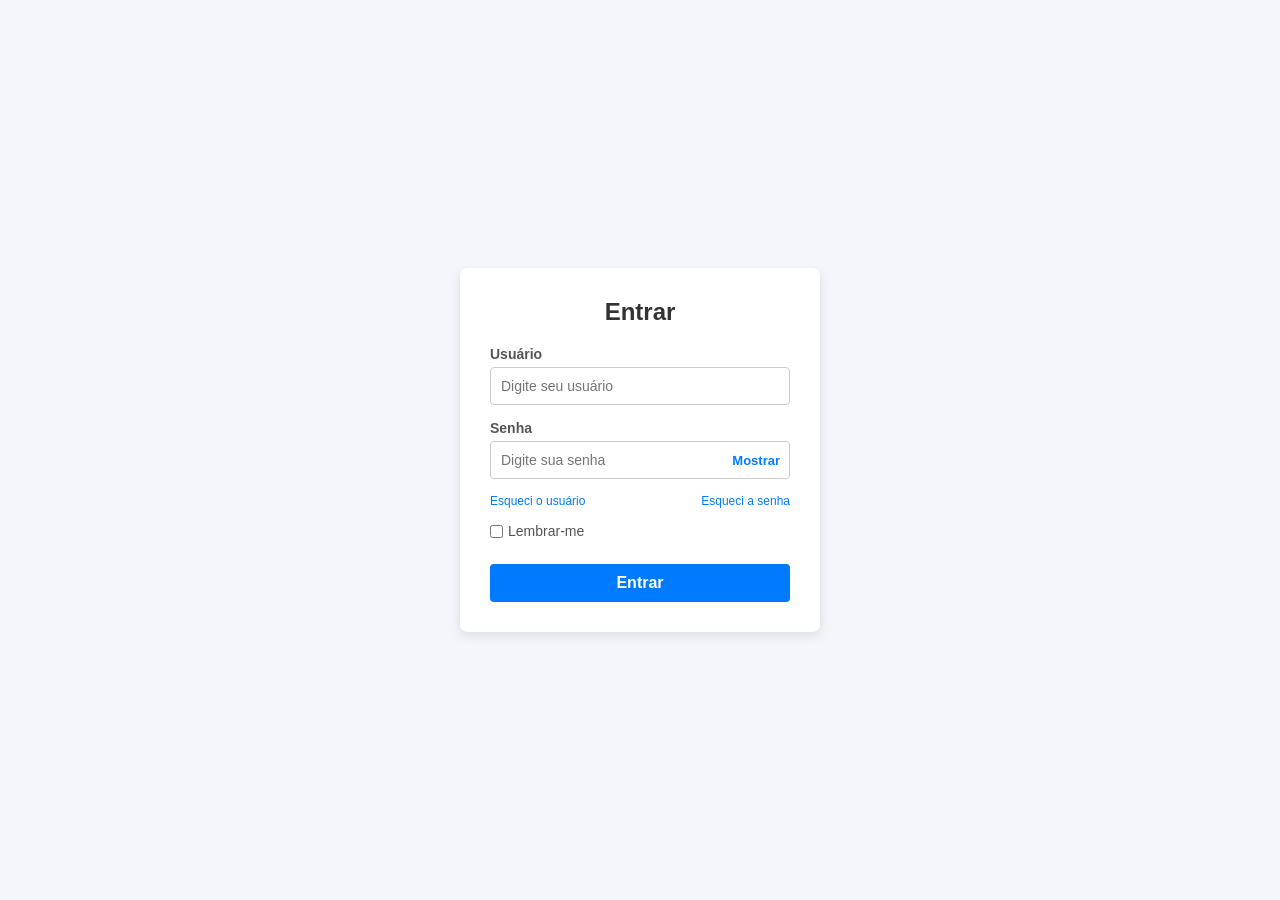
==== commit 98c81177: "Atualizar o index.html" ====
--- a/index.html
+++ b/index.html
@@ -1,516 +1,189 @@
 <!DOCTYPE html>
-<html lang="pt-br">
+<html lang="pt-BR">
 <head>
     <meta charset="UTF-8">
     <meta name="viewport" content="width=device-width, initial-scale=1.0">
-    <title>Aria.OS • Sistema de Cuidado Dedicado à Andressa</title>
-    <link rel="manifest" href="manifest.json">
-    <meta name="theme-color" content="#4f46e5">
+    <title>Login - Aria.OS</title>
     <style>
-        :root {
-            --bg: #0f172a;
-            --card: #1e293b;
-            --text: #f8fafc;
-            --accent: #6366f1;
-            --accent-hover: #4f46e5;
-            --border: #334155;
-            --danger: #ef4444;
-            --success: #22c55e;
-            --warning: #f59e0b;
+        * {
+            box-sizing: border-box;
+            margin: 0;
+            padding: 0;
+            font-family: Arial, sans-serif;
         }
-        * { box-sizing: border-box; margin: 0; padding: 0; font-family: system-ui, -apple-system, sans-serif; }
+
         body {
-            background-color: var(--bg);
-            color: var(--text);
-            min-height: 100vh;
+            background-color: #f4f6f9;
             display: flex;
             justify-content: center;
             align-items: center;
-            padding: 16px;
-            transition: background 0.3s ease;
+            height: 100vh;
         }
-        .container {
+
+        .login-card {
+            background: #ffffff;
+            padding: 30px;
+            border-radius: 8px;
+            box-shadow: 0 4px 12px rgba(0, 0, 0, 0.1);
             width: 100%;
-            max-width: 900px;
-            background: var(--card);
-            border: 1px solid var(--border);
-            border-radius: 28px;
-            padding: 28px;
-            box-shadow: 0 25px 50px -12px rgba(0, 0, 0, 0.9);
+            max-width: 360px;
         }
-        h2 { text-align: center; margin-bottom: 6px; font-size: 24px; }
-        .brand {
-            font-size: 11px;
-            text-transform: uppercase;
-            letter-spacing: 4px;
+
+        h2 {
+            margin-bottom: 20px;
+            color: #333;
             text-align: center;
-            opacity: 0.6;
-            margin-bottom: 20px;
+        }
+
+        .input-group {
+            margin-bottom: 15px;
+            display: flex;
+            flex-direction: column;
+        }
+
+        label {
+            margin-bottom: 5px;
+            font-size: 14px;
+            color: #555;
             font-weight: bold;
         }
-        input, select, textarea {
+
+        .password-wrapper {
+            position: relative;
+            display: flex;
+            align-items: center;
+        }
+
+        input {
             width: 100%;
-            padding: 14px;
-            margin-bottom: 14px;
-            background: rgba(255,255,255,0.04);
-            border: 1px solid var(--border);
-            border-radius: 14px;
-            color: inherit;
-            font-size: 15px;
-            outline: none;
-            transition: all 0.2s;
+            padding: 10px;
+            border: 1px solid #ccc;
+            border-radius: 4px;
+            font-size: 14px;
         }
-        input:focus, select:focus, textarea:focus {
-            border-color: var(--accent);
-            box-shadow: 0 0 0 3px rgba(99, 102, 241, 0.3);
+
+        .password-wrapper input {
+            padding-right: 45px;
         }
-        textarea { resize: vertical; min-height: 100px; }
-        .btn {
+
+        .toggle-password {
+            position: absolute;
+            right: 10px;
+            background: none;
+            border: none;
+            color: #007bff;
+            cursor: pointer;
+            font-size: 13px;
+            font-weight: bold;
+        }
+
+        .toggle-password:hover {
+            text-decoration: underline;
+        }
+
+        .recovery-links {
+            display: flex;
+            justify-content: space-between;
+            margin-bottom: 15px;
+            font-size: 12px;
+        }
+
+        .recovery-links a {
+            color: #007bff;
+            text-decoration: none;
+        }
+
+        .recovery-links a:hover {
+            text-decoration: underline;
+        }
+
+        .actions {
+            display: flex;
+            align-items: center;
+            margin-bottom: 20px;
+            font-size: 13px;
+        }
+
+        button.btn-submit {
             width: 100%;
-            padding: 14px;
-            background: var(--accent);
+            padding: 10px;
+            background-color: #007bff;
             color: white;
             border: none;
-            border-radius: 14px;
+            border-radius: 4px;
+            font-size: 16px;
+            cursor: pointer;
             font-weight: bold;
-            font-size: 15px;
-            cursor: pointer;
-            transition: all 0.2s;
-            margin-bottom: 10px;
         }
-        .btn:hover { background: var(--accent-hover); transform: translateY(-1px); }
-        .btn-outline { background: transparent; border: 1px solid var(--border); }
-        .btn-outline:hover { background: rgba(255,255,255,0.06); }
 
-        .nav-tabs {
-            display: flex;
-            gap: 8px;
-            margin-bottom: 24px;
-            overflow-x: auto;
-            padding-bottom: 6px;
+        button.btn-submit:hover {
+            background-color: #0056b3;
         }
-        .tab-btn {
-            flex: 0 0 auto;
-            padding: 10px 16px;
-            font-size: 13px;
-            font-weight: bold;
-            background: rgba(255,255,255,0.03);
-            border: 1px solid var(--border);
-            border-radius: 12px;
-            color: inherit;
-            cursor: pointer;
-            transition: all 0.2s;
-        }
-        .tab-btn.active {
-            background: var(--accent);
-            border-color: var(--accent);
-            box-shadow: 0 4px 15px rgba(99, 102, 241, 0.4);
-        }
-        .section-box {
-            background: rgba(0,0,0,0.25);
-            border: 1px solid var(--border);
-            border-radius: 20px;
-            padding: 20px;
-            margin-bottom: 16px;
-        }
-        .hidden { display: none !important; }
-        .msg { font-size: 13px; text-align: center; margin-bottom: 14px; min-height: 20px; font-weight: 500; }
-        .success { color: var(--success); }
-        .error { color: var(--danger); }
-        .link { color: var(--accent); cursor: pointer; text-align: center; display: block; font-size: 14px; margin-top: 14px; text-decoration: none; }
-        .link:hover { text-decoration: underline; }
-
-        /* Estilo Especial Modo Princesa (Lúdico, Grande e Acolhedor) */
-        .modo-princesa {
-            background: linear-gradient(135deg, #1e1b4b 0%, #31103f 100%);
-            border: 2px solid #ec4899;
-        }
-        .btn-princesa {
-            background: linear-gradient(135deg, #ec4899 0%, #8b5cf6 100%);
-            font-size: 18px;
-            padding: 18px;
-            border-radius: 20px;
-            margin-bottom: 14px;
-            box-shadow: 0 10px 25px rgba(236, 72, 153, 0.4);
-        }
-        .btn-princesa:hover { background: linear-gradient(135deg, #db2777 100%, #7c3aed 100%); }
-
-        .chat-box {
-            height: 220px;
-            overflow-y: auto;
-            background: rgba(0,0,0,0.4);
-            border: 1px solid var(--border);
-            border-radius: 14px;
-            padding: 14px;
-            margin-bottom: 14px;
-            font-size: 13px;
-            display: flex;
-            flex-direction: column;
-            gap: 10px;
-        }
-        .chat-msg { padding: 10px 14px; border-radius: 12px; max-width: 85%; line-height: 1.5; }
-        .chat-msg.user { background: var(--accent); align-self: flex-end; color: white; }
-        .chat-msg.ai { background: rgba(255,255,255,0.08); align-self: flex-start; border: 1px solid var(--border); }
-        
-        .list-item {
-            display: flex;
-            justify-content: space-between;
-            align-items: center;
-            background: rgba(255,255,255,0.03);
-            padding: 12px 16px;
-            border-radius: 12px;
-            margin-bottom: 10px;
-            border: 1px solid var(--border);
-            font-size: 14px;
-        }
-        .list-item button { background: none; border: none; color: var(--danger); cursor: pointer; font-size: 18px; font-weight: bold; }
     </style>
 </head>
 <body>
 
-<div class="container" id="app">
-    <div class="brand">✨ Aria.OS • Cuidado & Proteção Andressa de Cássia ✨</div>
-    <div id="msg" class="msg"></div>
+    <div class="login-card">
+        <h2>Entrar</h2>
+        <form>
+            <div class="input-group">
+                <label for="username">Usuário</label>
+                <input type="text" id="username" placeholder="Digite seu usuário" required>
+            </div>
 
-    <!-- TELA DE LOGIN -->
-    <div id="view-login">
-        <h2>Entrar no Sistema</h2>
-        <input type="text" id="login-user" placeholder="Identidade (Ex: Raymundo, Dirceu, Édina)">
-        <input type="password" id="login-pass" placeholder="Chave de Acesso">
-        <button class="btn" onclick="fazerLogin()">Autenticar Sessão Segura</button>
-        <a class="link" onclick="mudarTela('cadastro')">Criar Nova Identidade no Sistema</a>
+            <div class="input-group">
+                <label for="password">Senha</label>
+                <div class="password-wrapper">
+                    <input type="password" id="password" placeholder="Digite sua senha" required>
+                    <button type="button" class="toggle-password" id="toggleBtn" onclick="togglePasswordVisibility()">Mostrar</button>
+                </div>
+            </div>
+
+            <div class="recovery-links">
+                <a href="#" onclick="recoverUsername()">Esqueci o usuário</a>
+                <a href="#" onclick="recoverPassword()">Esqueci a senha</a>
+            </div>
+
+            <div class="actions">
+                <label style="font-weight: normal; display: flex; align-items: center; gap: 5px; cursor: pointer;">
+                    <input type="checkbox" style="width: auto;"> Lembrar-me
+                </label>
+            </div>
+
+            <button type="submit" class="btn-submit">Entrar</button>
+        </form>
     </div>
 
-    <!-- PAINEL CENTRAL -->
-    <div id="view-dashboard" class="hidden">
-        <h2 id="dash-title">Painel de Cuidado</h2>
-        
-        <div class="nav-tabs">
-            <button class="tab-btn active" id="tb-princesa" onclick="trocarAba('princesa')">👑 Modo Princesa</button>
-            <button class="tab-btn" id="tb-aria" onclick="trocarAba('aria')">🤖 Aria Copilot Clínico</button>
-            <button class="tab-btn" id="tb-medicamentos" onclick="trocarAba('medicamentos')">💊 Remédios & Rotina</button>
-            <button class="tab-btn" id="tb-crise" onclick="trocarAba('crise')">🌿 Calmaria 432Hz</button>
-            <button class="tab-btn" id="tb-diario" onclick="trocarAba('diario')">📋 Diário Clínico</button>
-            <button class="tab-btn" id="tb-config" onclick="trocarAba('config')">⚙️ Ajustes</button>
-        </div>
+    <script>
+        function togglePasswordVisibility() {
+            const passwordInput = document.getElementById('password');
+            const toggleBtn = document.getElementById('toggleBtn');
 
-        <!-- ABA 1: MODO PRINCESA (Para Andressa) -->
-        <div id="tab-princesa" class="tab-content">
-            <div class="section-box modo-princesa" style="text-align: center;">
-                <h3>👑 Espaço Especial da Andressa</h3>
-                <p style="font-size: 14px; opacity: 0.8; margin: 8px 0 20px 0;">Um cantinho seguro, colorido e cheio de carinho para você!</p>
-                
-                <button class="btn btn-princesa" onclick="tocarHistorinha()">📖 Ouvir Historinha Acolhedora</button>
-                <button class="btn btn-princesa" onclick="iniciarRespiracaoBalao()">🎈 Fazer a Respiração do Balãozinho</button>
-                <button class="btn btn-princesa" onclick="ouvirMusicaCalmaPrincesa()" style="background: linear-gradient(135deg, #06b6d4 0%, #3b82f6 100%);">🎵 Ouvir Música Calma</button>
-                
-                <div id="princesa-feedback" style="font-size: 15px; font-weight: bold; color: #f472b6; margin-top: 15px; min-height: 30px;"></div>
-            </div>
-        </div>
+            if (passwordInput.type === 'password') {
+                passwordInput.type = 'text';
+                toggleBtn.textContent = 'Ocultar';
+            } else {
+                passwordInput.type = 'password';
+                toggleBtn.textContent = 'Mostrar';
+            }
+        }
 
-        <!-- ABA 2: ARIA COPILOT CLÍNICO -->
-        <div id="tab-aria" class="tab-content hidden">
-            <div class="section-box">
-                <h3>🤖 Aria • Suorte Clínico e Comportamental</h3>
-                <p style="font-size: 12px; opacity: 0.7; margin-bottom: 10px;">Pergunte à Aria como agir em momentos de agitação, alucinação ou recusa de remédios com suavidade e sem confrontos.</p>
-                <div id="chat-container" class="chat-box">
-                    <div class="chat-msg ai">Olá! Estou sincronizada com os protocolos de cuidado da Andressa. Como posso orientar a família agora?</div>
-                </div>
-                <div style="display: flex; gap: 8px;">
-                    <input type="text" id="chat-input" placeholder="Ex: O que fazer se ela recusar o remédio?" style="margin-bottom:0;" onkeypress="if(event.key==='Enter')enviarMensagemAria()">
-                    <button class="btn" style="width: 85px; margin-bottom:0;" onclick="enviarMensagemAria()">Perguntar</button>
-                </div>
-            </div>
-        </div>
+        function recoverUsername() {
+            const emailOrDoc = prompt('Digite seu e-mail ou CPF cadastrado para recuperar o usuário:');
+            if (emailOrDoc) {
+                alert(`O nome de usuário associado foi enviado para os meios de contato de: ${emailOrDoc}`);
+            }
+        }
 
-        <!-- ABA 3: MEDICAMENTOS E ROTINA -->
-        <div id="tab-medicamentos" class="tab-content hidden">
-            <div class="section-box">
-                <h3>💊 Controle Rigoroso de Medicamentos</h3>
-                <div style="display: flex; gap: 8px;">
-                    <input type="text" id="med-nome" placeholder="Nome do remédio e horário" style="margin-bottom:8px;">
-                    <button class="btn" style="width: 140px; margin-bottom:8px;" onclick="adicionarMedicamento()">Adicionar</button>
-                </div>
-                <div id="med-lista" style="max-height: 200px; overflow-y: auto; margin-top: 10px;"></div>
-            </div>
-        </div>
+        function recoverPassword() {
+            const username = document.getElementById('username').value;
+            if (username) {
+                alert(`Instruções de recuperação de senha enviadas para o usuário: ${username}`);
+            } else {
+                alert('Por favor, preencha o campo de usuário antes de solicitar a recuperação.');
+            }
+        }
+    </script>
 
-        <!-- ABA 4: CALMARIA 432HZ & CRISE -->
-        <div id="tab-crise" class="tab-content hidden">
-            <div class="section-box" style="text-align: center;">
-                <h3>🌿 Frequências Sonoras Calmantes (432Hz)</h3>
-                <p style="font-size: 13px; opacity: 0.8; margin: 10px 0 20px 0;">Use em momentos de insônia, agitação ou para trazer paz ao ambiente familiar.</p>
-                <button class="btn" onclick="tocarFrequencia432Hz()" style="background: var(--success); font-size: 16px;">▶️ Ativar Som Calmante 432Hz</button>
-                <button class="btn btn-outline" onclick="pararFrequencia432Hz()" style="margin-top: 8px;">⏹️ Parar Som</button>
-            </div>
-        </div>
-
-        <!-- ABA 5: DIÁRIO CLÍNICO -->
-        <div id="tab-diario" class="tab-content hidden">
-            <div class="section-box">
-                <h3>📋 Diário de Sintomas (Para Neurologista e Psiquiatra)</h3>
-                <textarea id="diario-input" placeholder="Registre observações diárias, comportamento, humor ou intercorrências para apresentar nas consultas..." oninput="salvarDiario()"></textarea>
-            </div>
-        </div>
-
-        <!-- ABA 6: CONFIGURAÇÕES -->
-        <div id="tab-config" class="tab-content hidden">
-            <div class="section-box">
-                <h3>⚙️ Configurações de Acesso</h3>
-                <input type="password" id="cfg-novasenha" placeholder="Alterar chave de acesso">
-                <button class="btn" onclick="salvarConfiguracoes()">Salvar Alterações</button>
-                <button class="btn btn-outline" onclick="exportarRelatorio()" style="margin-top: 10px;">📥 Exportar Relatório Geral (.JSON)</button>
-            </div>
-        </div>
-
-        <button class="btn btn-outline" style="margin-top: 16px;" onclick="fazerLogout()">Encerrar Sessão</button>
-    </div>
-
-    <!-- TELA DE CADASTRO -->
-    <div id="view-cadastro" class="hidden">
-        <h2>Criar Nova Identidade</h2>
-        <input type="text" id="cad-user" placeholder="Nome (Ex: Raymundo / Dirceu / Édina)">
-        <input type="password" id="cad-pass" placeholder="Chave de acesso">
-        <button class="btn" onclick="cadastrarUsuario()">Registrar Conta</button>
-        <a class="link" onclick="mudarTela('login')">Voltar ao Login</a>
-    </div>
-</div>
-
-<script>
-let audioCtx = null;
-let oscilador = null;
-
-function carregarBanco() {
-    let dados = localStorage.getItem('aria_os_andressa_v1');
-    if (!dados) {
-        let padrao = {
-            "Raymundo": { senha: "123", medicamentos: ["Manhã: Medicação principal (08:00)", "Noite: Medicação de controle (20:00)"], diario: "", chat: [] },
-            "Dirceu": { senha: "123", medicamentos: ["Manhã: Medicação principal (08:00)", "Noite: Medicação de controle (20:00)"], diario: "", chat: [] },
-            "Édina": { senha: "123", medicamentos: ["Manhã: Medicação principal (08:00)", "Noite: Medicação de controle (20:00)"], diario: "", chat: [] }
-        };
-        localStorage.setItem('aria_os_andressa_v1', JSON.stringify(padrao));
-        return padrao;
-    }
-    try { return JSON.parse(dados); } catch (e) { localStorage.removeItem('aria_os_andressa_v1'); return carregarBanco(); }
-}
-
-function salvarBanco(db) { localStorage.setItem('aria_os_andressa_v1', JSON.stringify(db)); }
-
-let usuarioLogado = localStorage.getItem('aria_os_user_andressa') || null;
-
-function mostrarMsg(txt, tipo) {
-    let m = document.getElementById('msg');
-    if (!m) return;
-    m.className = "msg " + tipo;
-    m.innerText = txt;
-    setTimeout(() => { if(m.innerText === txt) m.innerText = ""; }, 4000);
-}
-
-function mudarTela(tela) {
-    document.getElementById('view-login').classList.add('hidden');
-    document.getElementById('view-dashboard').classList.add('hidden');
-    document.getElementById('view-cadastro').classList.add('hidden');
-    document.getElementById('msg').innerText = "";
-
-    if (tela === 'login') document.getElementById('view-login').classList.remove('hidden');
-    else if (tela === 'dashboard') { document.getElementById('view-dashboard').classList.remove('hidden'); carregarPainel(); }
-    else if (tela === 'cadastro') document.getElementById('view-cadastro').classList.remove('hidden');
-}
-
-function trocarAba(aba) {
-    document.querySelectorAll('.tab-content').forEach(c => c.classList.add('hidden'));
-    document.querySelectorAll('.tab-btn').forEach(b => b.classList.remove('active'));
-    let tabEl = document.getElementById('tab-' + aba);
-    let btnEl = document.getElementById('tb-' + aba);
-    if (tabEl) tabEl.classList.remove('hidden');
-    if (btnEl) btnEl.classList.add('active');
-}
-
-function fazerLogin() {
-    let u = document.getElementById('login-user').value.trim();
-    let p = document.getElementById('login-pass').value;
-    if (!u || !p) { mostrarMsg("Preencha todos os campos.", "error"); return; }
-    let db = carregarBanco();
-    if (!db[u] || db[u].senha !== p) { mostrarMsg("Identidade ou chave incorretos.", "error"); return; }
-    usuarioLogado = u;
-    localStorage.setItem('aria_os_user_andressa', u);
-    mudarTela('dashboard');
-}
-
-function cadastrarUsuario() {
-    let u = document.getElementById('cad-user').value.trim();
-    let p = document.getElementById('cad-pass').value;
-    if (!u || !p) { mostrarMsg("Preencha todos os campos.", "error"); return; }
-    let db = carregarBanco();
-    if (db[u]) { mostrarMsg("Esta identidade já existe.", "error"); return; }
-    db[u] = { senha: p, medicamentos: [], diario: "", chat: [] };
-    salvarBanco(db);
-    mostrarMsg("Conta registrada com sucesso!", "success");
-    setTimeout(() => mudarTela('login'), 1200);
-}
-
-function carregarPainel() {
-    let db = carregarBanco();
-    if (!usuarioLogado || !db[usuarioLogado]) { fazerLogout(); return; }
-    let d = db[usuarioLogado];
-    document.getElementById('dash-title').innerText = "Painel de Cuidado • " + usuarioLogado;
-    document.getElementById('diario-input').value = d.diario || "";
-    renderizarMedicamentos();
-    carregarChatHistorico();
-    trocarAba('princesa');
-}
-
-// MODO PRINCESA (LÚDICO)
-function tocarHistorinha() {
-    let texto = "Era uma vez uma princesa muito amada que vivia em um castelo cheio de flores e luz. Todos os dias, ela trazia alegria para o coração do papai Dirceu, da mamãe Édina e do Raymundo. Respire fundo, tudo está bem e você está muito segura!";
-    document.getElementById('princesa-feedback').innerText = "📖 Lendo historinha acolhedora...";
-    if ('speechSynthesis' in window) {
-        let utt = new SpeechSynthesisUtterance(texto);
-        utt.lang = 'pt-BR';
-        utt.rate = 0.9;
-        window.speechSynthesis.speak(utt);
-    }
-}
-
-function iniciarRespiracaoBalao() {
-    let fb = document.getElementById('princesa-feedback');
-    fb.innerText = "🎈 Encha o balão bem devagar... Puxe o ar pelo nariz...";
-    setTimeout(() => { fb.innerText = "🎈 Solte o ar devagarzinho pela boca como um sopro leve..."; }, 4000);
-    setTimeout(() => { fb.innerText = "Muito bem! Você está calma e protegida. ❤️"; }, 8000);
-}
-
-function ouvirMusicaCalmaPrincesa() {
-    tocarFrequencia432Hz();
-    document.getElementById('princesa-feedback').innerText = "🎵 Tocando frequência suave de relaxamento...";
-}
-
-// ARIA COPILOT CLÍNICO
-function enviarMensagemAria() {
-    let input = document.getElementById('chat-input');
-    let txt = input.value.trim();
-    if (!txt) return;
-    let db = carregarBanco();
-    if (!db[usuarioLogado].chat) db[usuarioLogado].chat = [];
-    db[usuarioLogado].chat.push({ sender: 'user', text: txt });
-    input.value = "";
-
-    let respostaAI = "Acolha com serenidade e tom de voz suave. Evite confrontos diretos, valide os sentimentos dela e ofereça um ambiente tranquilo.";
-    let lower = txt.toLowerCase();
-    if (lower.includes('recus') || lower.includes('remédio')) {
-        respostaAI = "Se houver recusa da medicação, não force com rigidez. Ofereça água, mude o foco gentilmente por alguns minutos e tente novamente com doçura e paciência.";
-    } else if (lower.includes('agita') || lower.includes('crise')) {
-        respostaAI = "Em momentos de agitação, diminua os estímulos visuais e sonoros do ambiente, fale com tom calmo e abra a aba de Frequência 432Hz para relaxar.";
-    }
-
-    db[usuarioLogado].chat.push({ sender: 'ai', text: respostaAI });
-    salvarBanco(db);
-    carregarChatHistorico();
-}
-
-function carregarChatHistorico() {
-    let db = carregarBanco();
-    let container = document.getElementById('chat-container');
-    let lista = db[usuarioLogado].chat || [];
-    container.innerHTML = `<div class="chat-msg ai">Olá! Estou sincronizada com os protocolos de cuidado da Andressa. Como posso orientar a família agora?</div>`;
-    lista.forEach(m => {
-        let div = document.createElement('div');
-        div.className = `chat-msg ${m.sender}`;
-        div.innerText = m.text;
-        container.appendChild(div);
-    });
-    container.scrollTop = container.scrollHeight;
-}
-
-// MEDICAMENTOS
-function adicionarMedicamento() {
-    let input = document.getElementById('med-nome');
-    let val = input.value.trim();
-    if (!val) return;
-    let db = carregarBanco();
-    if (!db[usuarioLogado].medicamentos) db[usuarioLogado].medicamentos = [];
-    db[usuarioLogado].medicamentos.push(val);
-    salvarBanco(db);
-    input.value = "";
-    renderizarMedicamentos();
-}
-function removerMedicamento(idx) {
-    let db = carregarBanco();
-    db[usuarioLogado].medicamentos.splice(idx, 1);
-    salvarBanco(db);
-    renderizarMedicamentos();
-}
-function renderizarMedicamentos() {
-    let db = carregarBanco();
-    let meds = db[usuarioLogado].medicamentos || [];
-    let container = document.getElementById('med-lista');
-    container.innerHTML = "";
-    if (meds.length === 0) { container.innerHTML = `<p style="font-size:12px; opacity:0.6; text-align:center;">Nenhum medicamento cadastrado.</p>`; return; }
-    meds.forEach((m, i) => {
-        let div = document.createElement('div');
-        div.className = "list-item";
-        div.innerHTML = `<span>💊 ${m}</span><button onclick="removerMedicamento(${i})">×</button>`;
-        container.appendChild(div);
-    });
-}
-
-// DIÁRIO
-function salvarDiario() {
-    if (!usuarioLogado) return;
-    let db = carregarBanco();
-    if (!db[usuarioLogado]) return;
-    db[usuarioLogado].diario = document.getElementById('diario-input').value;
-    salvarBanco(db);
-}
-
-// FREQUÊNCIA 432HZ
-function tocarFrequencia432Hz() {
-    try {
-        if (!audioCtx) audioCtx = new (window.AudioContext || window.webkitAudioContext)();
-        if (oscilador) oscilador.stop();
-        oscilador = audioCtx.createOscillator();
-        let gainNode = audioCtx.createGain();
-        oscilador.type = 'sine';
-        oscilador.frequency.setValueAtTime(432, audioCtx.currentTime);
-        gainNode.gain.setValueAtTime(0.15, audioCtx.currentTime);
-        oscilador.connect(gainNode);
-        gainNode.connect(audioCtx.destination);
-        oscilador.start();
-        mostrarMsg("Frequência 432Hz ativa.", "success");
-    } catch(e) {
-        mostrarMsg("Erro ao reproduzir áudio no navegador.", "error");
-    }
-}
-function pararFrequencia432Hz() {
-    if (oscilador) { oscilador.stop(); oscilador = null; mostrarMsg("Som calmante pausado.", "success"); }
-}
-
-function salvarConfiguracoes() {
-    let db = carregarBanco();
-    let novaS = document.getElementById('cfg-novasenha').value;
-    if (novaS) db[usuarioLogado].senha = novaS;
-    salvarBanco(db);
-    mostrarMsg("Configurações salvas com sucesso!", "success");
-}
-
-function exportarRelatorio() {
-    let db = carregarBanco();
-    let blob = new Blob([JSON.stringify(db[usuarioLogado], null, 2)], { type: 'application/json' });
-    let a = document.createElement('a');
-    a.href = URL.createObjectURL(blob);
-    a.download = `AndressaCare_Relatorio_${usuarioLogado}.json`;
-    a.click();
-    mostrarMsg("Relatório exportado com sucesso!", "success");
-}
-
-function fazerLogout() {
-    usuarioLogado = null;
-    localStorage.removeItem('aria_os_user_andressa');
-    mudarTela('login');
-}
-
-let bancoInicial = carregarBanco();
-if (usuarioLogado && bancoInicial[usuarioLogado]) mudarTela('dashboard');
-else mudarTela('login');
-</script>
 </body>
 </html>
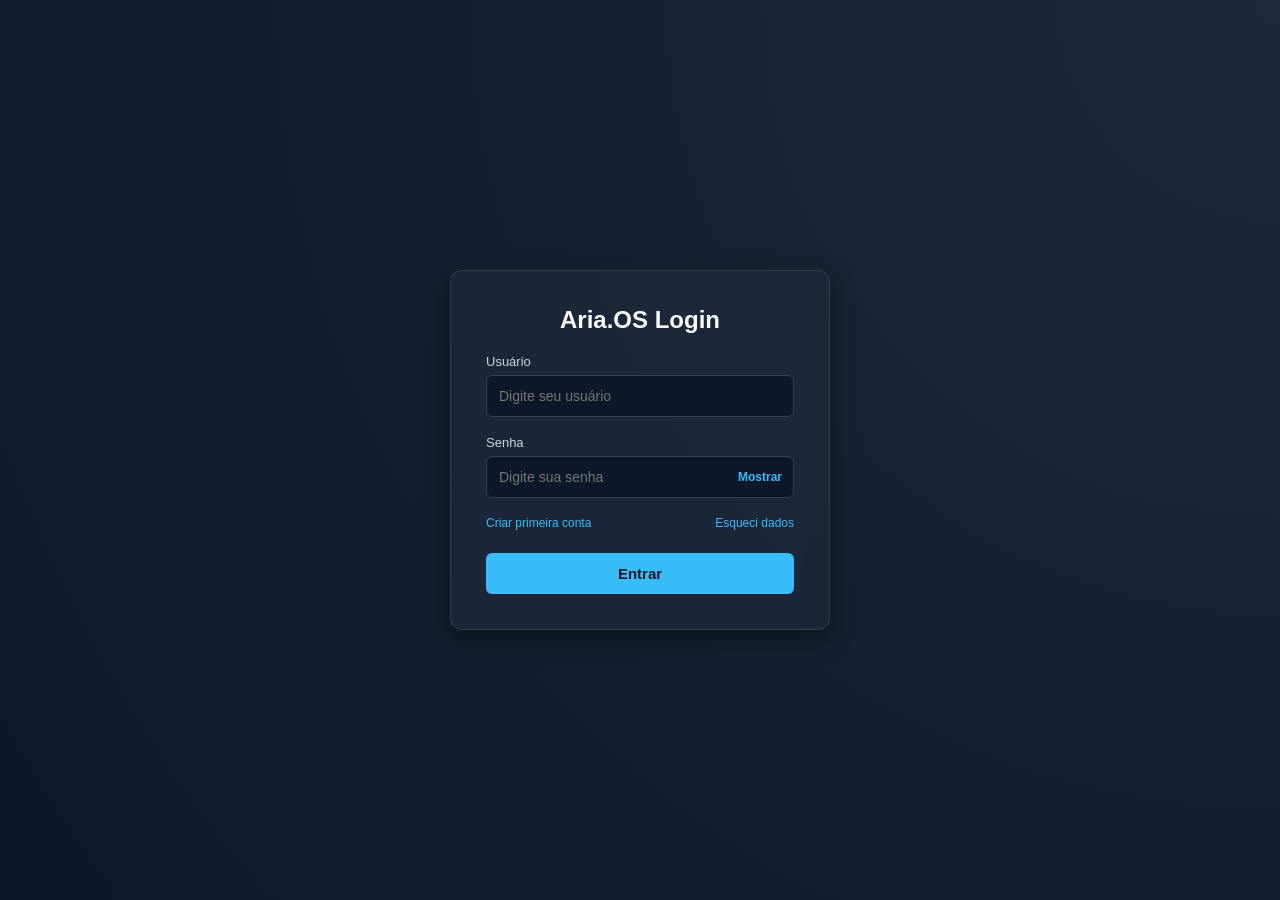
==== commit 2b5a9e0f: "Atualizar o index.html" ====
--- a/index.html
+++ b/index.html
@@ -3,49 +3,63 @@
 <head>
     <meta charset="UTF-8">
     <meta name="viewport" content="width=device-width, initial-scale=1.0">
-    <title>Login - Aria.OS</title>
+    <title>Aria.OS - Autenticação & Ecossistema</title>
     <style>
         * {
             box-sizing: border-box;
             margin: 0;
             padding: 0;
-            font-family: Arial, sans-serif;
+            font-family: 'Segoe UI', Tahoma, Geneva, Verdana, sans-serif;
         }
 
         body {
-            background-color: #f4f6f9;
+            background-color: #0f172a;
+            background-image: radial-gradient(circle at top right, #1e293b, #0f172a);
             display: flex;
             justify-content: center;
             align-items: center;
-            height: 100vh;
-        }
-
-        .login-card {
-            background: #ffffff;
-            padding: 30px;
-            border-radius: 8px;
-            box-shadow: 0 4px 12px rgba(0, 0, 0, 0.1);
+            min-height: 100vh;
+            color: #f8fafc;
+        }
+
+        .container {
             width: 100%;
-            max-width: 360px;
-        }
-
-        h2 {
+            max-width: 420px;
+            padding: 20px;
+        }
+
+        .card {
+            background: rgba(30, 41, 59, 0.85);
+            backdrop-filter: blur(10px);
+            padding: 35px;
+            border-radius: 12px;
+            box-shadow: 0 8px 24px rgba(0, 0, 0, 0.4);
+            border: 1px solid rgba(255, 255, 255, 0.1);
+            display: none;
+        }
+
+        .card.active {
+            display: block;
+        }
+
+        h2, h3 {
             margin-bottom: 20px;
-            color: #333;
+            color: #f8fafc;
             text-align: center;
+            font-weight: 600;
         }
 
         .input-group {
-            margin-bottom: 15px;
+            margin-bottom: 18px;
             display: flex;
             flex-direction: column;
         }
 
         label {
-            margin-bottom: 5px;
-            font-size: 14px;
-            color: #555;
-            font-weight: bold;
+            margin-bottom: 6px;
+            font-size: 13px;
+            color: #cbd5e1;
+            font-weight: 500;
         }
 
         .password-wrapper {
@@ -56,134 +70,298 @@
 
         input {
             width: 100%;
-            padding: 10px;
-            border: 1px solid #ccc;
-            border-radius: 4px;
+            padding: 12px;
+            background-color: #0f172a;
+            border: 1px solid #334155;
+            border-radius: 6px;
             font-size: 14px;
+            color: #f8fafc;
+            outline: none;
+            transition: border-color 0.2s;
+        }
+
+        input:focus {
+            border-color: #38bdf8;
         }
 
         .password-wrapper input {
-            padding-right: 45px;
+            padding-right: 50px;
         }
 
         .toggle-password {
             position: absolute;
-            right: 10px;
+            right: 12px;
             background: none;
             border: none;
-            color: #007bff;
+            color: #38bdf8;
             cursor: pointer;
-            font-size: 13px;
-            font-weight: bold;
-        }
-
-        .toggle-password:hover {
-            text-decoration: underline;
-        }
-
-        .recovery-links {
+            font-size: 12px;
+            font-weight: 600;
+        }
+
+        .links-row {
             display: flex;
             justify-content: space-between;
-            margin-bottom: 15px;
+            margin-bottom: 18px;
             font-size: 12px;
         }
 
-        .recovery-links a {
-            color: #007bff;
+        .links-row a {
+            color: #38bdf8;
             text-decoration: none;
-        }
-
-        .recovery-links a:hover {
+            cursor: pointer;
+        }
+
+        .links-row a:hover {
             text-decoration: underline;
         }
 
-        .actions {
-            display: flex;
-            align-items: center;
-            margin-bottom: 20px;
-            font-size: 13px;
-        }
-
-        button.btn-submit {
+        button.btn-primary {
             width: 100%;
-            padding: 10px;
-            background-color: #007bff;
-            color: white;
+            padding: 12px;
+            background-color: #38bdf8;
+            color: #0f172a;
             border: none;
-            border-radius: 4px;
-            font-size: 16px;
+            border-radius: 6px;
+            font-size: 15px;
             cursor: pointer;
             font-weight: bold;
-        }
-
-        button.btn-submit:hover {
-            background-color: #0056b3;
+            transition: background-color 0.2s;
+            margin-top: 5px;
+        }
+
+        button.btn-primary:hover {
+            background-color: #0ea5e9;
+        }
+
+        .dashboard-box {
+            text-align: center;
+        }
+
+        .contador {
+            background: rgba(15, 23, 42, 0.6);
+            padding: 15px;
+            border-radius: 8px;
+            margin: 15px 0;
+            border: 1px solid #334155;
+            font-size: 15px;
+            color: #38bdf8;
+            font-weight: bold;
+        }
+
+        .mystic-text {
+            font-size: 13px;
+            color: #94a3b8;
+            line-height: 1.5;
+            margin-bottom: 20px;
+        }
+
+        .error-msg {
+            color: #f43f5e;
+            font-size: 12px;
+            text-align: center;
+            margin-bottom: 12px;
+            display: none;
         }
     </style>
 </head>
 <body>
 
-    <div class="login-card">
-        <h2>Entrar</h2>
-        <form>
-            <div class="input-group">
-                <label for="username">Usuário</label>
-                <input type="text" id="username" placeholder="Digite seu usuário" required>
+    <div class="container">
+
+        <!-- TELA 1: LOGIN -->
+        <div id="loginScreen" class="card active">
+            <h2>Aria.OS Login</h2>
+            <div id="loginError" class="error-msg">Usuário ou senha incorretos.</div>
+            <form onsubmit="handleLogin(event)">
+                <div class="input-group">
+                    <label for="loginUser">Usuário</label>
+                    <input type="text" id="loginUser" placeholder="Digite seu usuário" required>
+                </div>
+
+                <div class="input-group">
+                    <label for="loginPass">Senha</label>
+                    <div class="password-wrapper">
+                        <input type="password" id="loginPass" placeholder="Digite sua senha" required>
+                        <button type="button" class="toggle-password" id="toggleLoginBtn" onclick="togglePass('loginPass', 'toggleLoginBtn')">Mostrar</button>
+                    </div>
+                </div>
+
+                <div class="links-row">
+                    <a onclick="switchScreen('registerScreen')">Criar primeira conta</a>
+                    <a onclick="recoverData('user')">Esqueci dados</a>
+                </div>
+
+                <button type="submit" class="btn-primary">Entrar</button>
+            </form>
+        </div>
+
+        <!-- TELA 2: REGISTRO / CRIAÇÃO DE CONTA -->
+        <div id="registerScreen" class="card">
+            <h2>Criar Conta Aria.OS</h2>
+            <div id="registerError" class="error-msg">Este usuário já está cadastrado ou dados inválidos.</div>
+            <form onsubmit="handleRegister(event)">
+                <div class="input-group">
+                    <label for="regUser">Novo Usuário</label>
+                    <input type="text" id="regUser" placeholder="Escolha seu usuário" required>
+                </div>
+
+                <div class="input-group">
+                    <label for="regPass">Senha</label>
+                    <div class="password-wrapper">
+                        <input type="password" id="regPass" placeholder="Crie uma senha" required>
+                        <button type="button" class="toggle-password" id="toggleRegBtn" onclick="togglePass('regPass', 'toggleRegBtn')">Mostrar</button>
+                    </div>
+                </div>
+
+                <div class="links-row">
+                    <a onclick="switchScreen('loginScreen')">Já possui conta? Entrar</a>
+                </div>
+
+                <button type="submit" class="btn-primary">Cadastrar</button>
+            </form>
+        </div>
+
+        <!-- TELA 3: DASHBOARD / PAINEL DA ANDRESSA -->
+        <div id="dashboardAndressa" class="card">
+            <div class="dashboard-box">
+                <h2>🌌 Projeto 05.05</h2>
+                <h3>Nossa Frequência</h3>
+                <p class="mystic-text">Bem-vinda de volta, Andressa. Experiência digital interativa consagrada para celebrar nossa união e harmonia.</p>
+                
+                <div class="contador" id="contadorTempo">
+                    Calculando tempo de conexão...
+                </div>
+
+                <button class="btn-primary" onclick="logout()" style="background-color: #ef4444; color: white;">Sair</button>
             </div>
-
-            <div class="input-group">
-                <label for="password">Senha</label>
-                <div class="password-wrapper">
-                    <input type="password" id="password" placeholder="Digite sua senha" required>
-                    <button type="button" class="toggle-password" id="toggleBtn" onclick="togglePasswordVisibility()">Mostrar</button>
-                </div>
+        </div>
+
+        <!-- TELA 4: DASHBOARD / PAINEL GERAL (OUTROS USUÁRIOS) -->
+        <div id="dashboardGeneric" class="card">
+            <div class="dashboard-box">
+                <h2>Aria.OS Workspace</h2>
+                <h3 id="welcomeGenericUser" style="color: #38bdf8; font-size: 16px; margin-bottom: 10px;"></h3>
+                <p class="mystic-text">Ambiente autenticado e restrito para o seu perfil no ecossistema.</p>
+                
+                <div class="contador">
+                    Status do Sistema: Sincronizado e Seguro 🛡️
+                </div>
+
+                <button class="btn-primary" onclick="logout()" style="background-color: #ef4444; color: white;">Sair</button>
             </div>
-
-            <div class="recovery-links">
-                <a href="#" onclick="recoverUsername()">Esqueci o usuário</a>
-                <a href="#" onclick="recoverPassword()">Esqueci a senha</a>
-            </div>
-
-            <div class="actions">
-                <label style="font-weight: normal; display: flex; align-items: center; gap: 5px; cursor: pointer;">
-                    <input type="checkbox" style="width: auto;"> Lembrar-me
-                </label>
-            </div>
-
-            <button type="submit" class="btn-submit">Entrar</button>
-        </form>
+        </div>
+
     </div>
 
     <script>
-        function togglePasswordVisibility() {
-            const passwordInput = document.getElementById('password');
-            const toggleBtn = document.getElementById('toggleBtn');
-
-            if (passwordInput.type === 'password') {
-                passwordInput.type = 'text';
-                toggleBtn.textContent = 'Ocultar';
+        // Banco de dados local simulado (Inicializado com a Andressa e sua senha definitiva)
+        function getDatabase() {
+            const db = localStorage.getItem('aria_users');
+            if (!db) {
+                const initial = {
+                    'andressa': { pass: 'amor2026password', type: 'andressa' }
+                };
+                localStorage.setItem('aria_users', JSON.stringify(initial));
+                return initial;
+            }
+            return JSON.parse(db);
+        }
+
+        function saveDatabase(db) {
+            localStorage.setItem('aria_users', JSON.stringify(db));
+        }
+
+        function switchScreen(screenId) {
+            document.querySelectorAll('.card').forEach(card => card.classList.remove('active'));
+            document.getElementById(screenId).classList.add('active');
+            document.querySelectorAll('.error-msg').forEach(err => err.style.display = 'none');
+        }
+
+        function togglePass(inputId, btnId) {
+            const input = document.getElementById(inputId);
+            const btn = document.getElementById(btnId);
+            if (input.type === 'password') {
+                input.type = 'text';
+                btn.textContent = 'Ocultar';
             } else {
-                passwordInput.type = 'password';
-                toggleBtn.textContent = 'Mostrar';
-            }
-        }
-
-        function recoverUsername() {
-            const emailOrDoc = prompt('Digite seu e-mail ou CPF cadastrado para recuperar o usuário:');
-            if (emailOrDoc) {
-                alert(`O nome de usuário associado foi enviado para os meios de contato de: ${emailOrDoc}`);
-            }
-        }
-
-        function recoverPassword() {
-            const username = document.getElementById('username').value;
-            if (username) {
-                alert(`Instruções de recuperação de senha enviadas para o usuário: ${username}`);
+                input.type = 'password';
+                btn.textContent = 'Mostrar';
+            }
+        }
+
+        function handleLogin(event) {
+            event.preventDefault();
+            const user = document.getElementById('loginUser').value.trim().toLowerCase();
+            const pass = document.getElementById('loginPass').value.trim();
+            const db = getDatabase();
+
+            if (db[user] && db[user].pass === pass) {
+                document.getElementById('loginPass').value = '';
+                if (db[user].type === 'andressa') {
+                    switchScreen('dashboardAndressa');
+                    iniciarContador();
+                } else {
+                    document.getElementById('welcomeGenericUser').textContent = `Usuário: ${user}`;
+                    switchScreen('dashboardGeneric');
+                }
             } else {
-                alert('Por favor, preencha o campo de usuário antes de solicitar a recuperação.');
-            }
+                document.getElementById('loginError').style.display = 'block';
+            }
+        }
+
+        function handleRegister(event) {
+            event.preventDefault();
+            const user = document.getElementById('regUser').value.trim().toLowerCase();
+            const pass = document.getElementById('regPass').value.trim();
+            const db = getDatabase();
+
+            if (db[user] || user === '') {
+                document.getElementById('registerError').style.display = 'block';
+            } else {
+                db[user] = { pass: pass, type: 'generic' };
+                saveDatabase(db);
+                alert('Conta criada com sucesso! Faça login com suas novas credenciais.');
+                document.getElementById('regUser').value = '';
+                document.getElementById('regPass').value = '';
+                switchScreen('loginScreen');
+            }
+        }
+
+        function logout() {
+            switchScreen('loginScreen');
+            document.getElementById('loginUser').value = '';
+            document.getElementById('loginPass').value = '';
+        }
+
+        function recoverData(type) {
+            const identifier = prompt('Informe seu usuário cadastrado para recuperação:');
+            if (identifier) {
+                const db = getDatabase();
+                if (db[identifier.toLowerCase()]) {
+                    alert(`Instruções de recuperação enviadas para o perfil: ${identifier}`);
+                } else {
+                    alert('Usuário não encontrado no sistema.');
+                }
+            }
+        }
+
+        function iniciarContador() {
+            const dataInicio = new Date(new Date().getFullYear(), 4, 5, 0, 0, 0);
+            const agora = new Date();
+            let diferenca = agora - dataInicio;
+            if (diferenca < 0) {
+                dataInicio.setFullYear(dataInicio.getFullYear() - 1);
+                diferenca = agora - dataInicio;
+            }
+
+            const dias = Math.floor(diferenca / (1000 * 60 * 60 * 24));
+            const horas = Math.floor((diferenca / (1000 * 60 * 60)) % 24);
+            const minutos = Math.floor((diferenca / 1000 / 60) % 60);
+
+            document.getElementById('contadorTempo').innerHTML = 
+                `Frequência Ativa há:<br>${dias} dias, ${horas}h e ${minutos}m em sintonia ✨`;
         }
     </script>
-
 </body>
 </html>
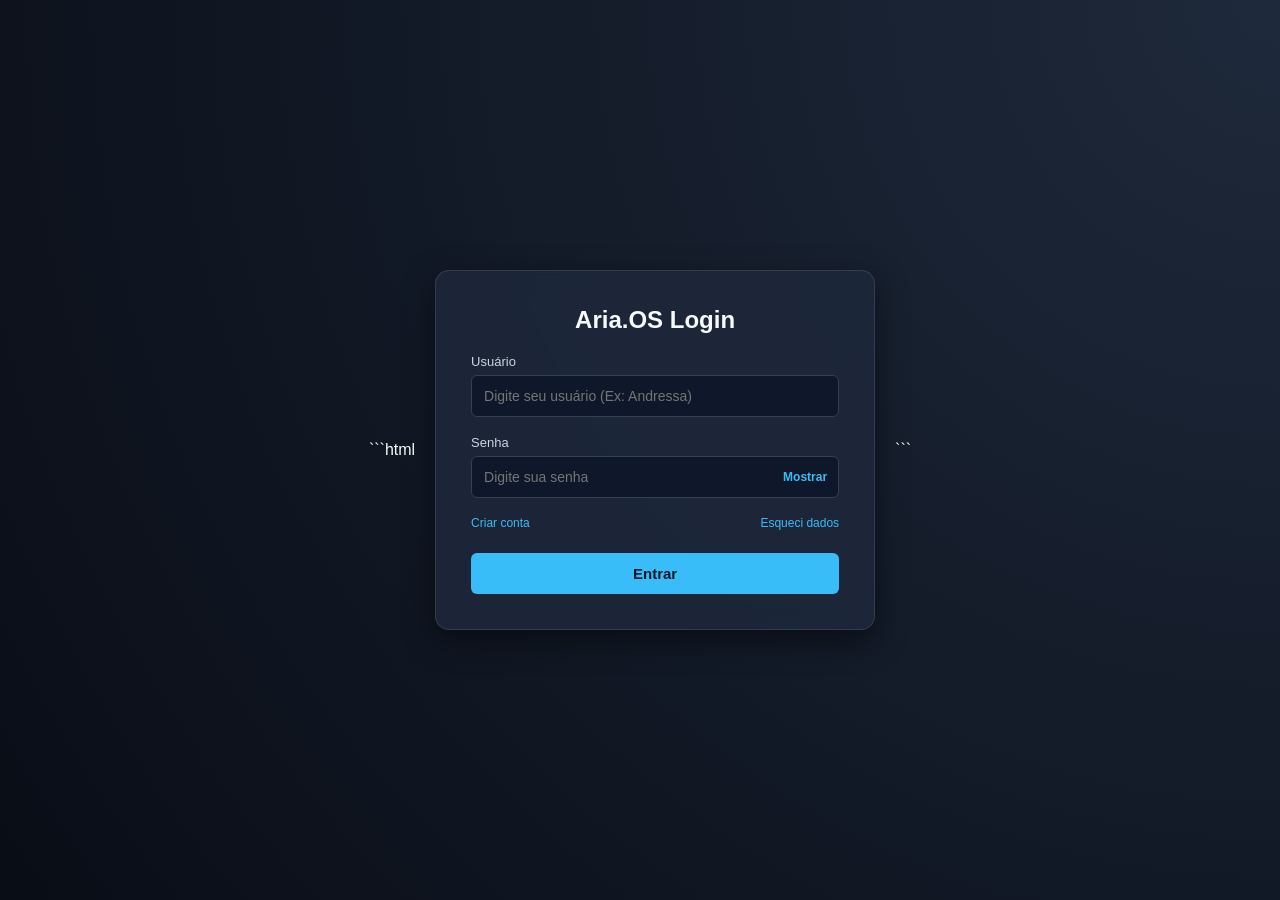
==== commit f593577c: "Atualizar o index.html" ====
--- a/index.html
+++ b/index.html
@@ -1,9 +1,10 @@
+```html
 <!DOCTYPE html>
 <html lang="pt-BR">
 <head>
     <meta charset="UTF-8">
     <meta name="viewport" content="width=device-width, initial-scale=1.0">
-    <title>Aria.OS - Autenticação & Ecossistema</title>
+    <title>Aria.OS - Core & Intelligence Ecosystem</title>
     <style>
         * {
             box-sizing: border-box;
@@ -13,8 +14,8 @@
         }
 
         body {
-            background-color: #0f172a;
-            background-image: radial-gradient(circle at top right, #1e293b, #0f172a);
+            background-color: #090d16;
+            background-image: radial-gradient(circle at top right, #1e293b, #090d16);
             display: flex;
             justify-content: center;
             align-items: center;
@@ -24,16 +25,16 @@
 
         .container {
             width: 100%;
-            max-width: 420px;
+            max-width: 480px;
             padding: 20px;
         }
 
         .card {
             background: rgba(30, 41, 59, 0.85);
-            backdrop-filter: blur(10px);
+            backdrop-filter: blur(12px);
             padding: 35px;
-            border-radius: 12px;
-            box-shadow: 0 8px 24px rgba(0, 0, 0, 0.4);
+            border-radius: 14px;
+            box-shadow: 0 10px 30px rgba(0, 0, 0, 0.5);
             border: 1px solid rgba(255, 255, 255, 0.1);
             display: none;
         }
@@ -134,26 +135,31 @@
             background-color: #0ea5e9;
         }
 
-        .dashboard-box {
-            text-align: center;
-        }
-
-        .contador {
-            background: rgba(15, 23, 42, 0.6);
-            padding: 15px;
-            border-radius: 8px;
-            margin: 15px 0;
+        .captcha-box {
+            background: rgba(15, 23, 42, 0.7);
             border: 1px solid #334155;
-            font-size: 15px;
-            color: #38bdf8;
-            font-weight: bold;
-        }
-
-        .mystic-text {
+            padding: 12px;
+            border-radius: 6px;
+            margin-bottom: 18px;
+            display: flex;
+            align-items: center;
+            justify-content: space-between;
+        }
+
+        .captcha-box label {
+            margin: 0;
             font-size: 13px;
-            color: #94a3b8;
-            line-height: 1.5;
-            margin-bottom: 20px;
+            cursor: pointer;
+            display: flex;
+            align-items: center;
+            gap: 10px;
+        }
+
+        .captcha-box input[type="checkbox"] {
+            width: 18px;
+            height: 18px;
+            accent-color: #38bdf8;
+            cursor: pointer;
         }
 
         .error-msg {
@@ -163,6 +169,73 @@
             margin-bottom: 12px;
             display: none;
         }
+
+        .success-msg {
+            color: #34d399;
+            font-size: 12px;
+            text-align: center;
+            margin-bottom: 12px;
+            display: none;
+        }
+
+        /* Estilos dos Módulos no Painel */
+        .module-selector {
+            display: grid;
+            grid-template-columns: 1fr 1fr;
+            gap: 10px;
+            margin-bottom: 20px;
+        }
+
+        .module-btn {
+            background: #1e293b;
+            border: 1px solid #334155;
+            color: #f8fafc;
+            padding: 10px;
+            border-radius: 6px;
+            cursor: pointer;
+            font-size: 13px;
+            text-align: center;
+            transition: all 0.2s;
+        }
+
+        .module-btn:hover, .module-btn.active {
+            background: #38bdf8;
+            color: #0f172a;
+            font-weight: bold;
+            border-color: #38bdf8;
+        }
+
+        .module-panel {
+            display: none;
+            background: rgba(15, 23, 42, 0.5);
+            padding: 15px;
+            border-radius: 8px;
+            border: 1px solid #334155;
+            margin-bottom: 15px;
+        }
+
+        .module-panel.active {
+            display: block;
+        }
+
+        .contador {
+            font-size: 14px;
+            color: #38bdf8;
+            font-weight: bold;
+            text-align: center;
+            margin-top: 10px;
+        }
+
+        .admin-badge {
+            background: #f59e0b;
+            color: #0f172a;
+            padding: 2px 8px;
+            border-radius: 4px;
+            font-size: 11px;
+            font-weight: bold;
+            text-transform: uppercase;
+            margin-left: 5px;
+        }
     </style>
 </head>
 <body>
@@ -172,11 +245,11 @@
         <!-- TELA 1: LOGIN -->
         <div id="loginScreen" class="card active">
             <h2>Aria.OS Login</h2>
-            <div id="loginError" class="error-msg">Usuário ou senha incorretos.</div>
+            <div id="loginError" class="error-msg"></div>
             <form onsubmit="handleLogin(event)">
                 <div class="input-group">
                     <label for="loginUser">Usuário</label>
-                    <input type="text" id="loginUser" placeholder="Digite seu usuário" required>
+                    <input type="text" id="loginUser" placeholder="Digite seu usuário (Ex: Andressa)" required>
                 </div>
 
                 <div class="input-group">
@@ -187,95 +260,124 @@
                     </div>
                 </div>
 
+                <!-- Simulação de Anti-Bot / CAPTCHA -->
+                <div class="captcha-box" id="captchaContainer" style="display: none;">
+                    <label>
+                        <input type="checkbox" id="captchaCheck"> Não sou um robô (Proteção Anti-Brute-Force)
+                    </label>
+                </div>
+
                 <div class="links-row">
-                    <a onclick="switchScreen('registerScreen')">Criar primeira conta</a>
-                    <a onclick="recoverData('user')">Esqueci dados</a>
+                    <a onclick="switchScreen('registerScreen')">Criar conta</a>
+                    <a onclick="recoverData()">Esqueci dados</a>
                 </div>
 
                 <button type="submit" class="btn-primary">Entrar</button>
             </form>
         </div>
 
-        <!-- TELA 2: REGISTRO / CRIAÇÃO DE CONTA -->
+        <!-- TELA 2: REGISTRO COM SENSIBILIDADE A MAIÚSCULAS/MINÚSCULAS -->
         <div id="registerScreen" class="card">
             <h2>Criar Conta Aria.OS</h2>
-            <div id="registerError" class="error-msg">Este usuário já está cadastrado ou dados inválidos.</div>
+            <div id="registerError" class="error-msg"></div>
+            <div id="registerSuccess" class="success-msg"></div>
             <form onsubmit="handleRegister(event)">
                 <div class="input-group">
-                    <label for="regUser">Novo Usuário</label>
-                    <input type="text" id="regUser" placeholder="Escolha seu usuário" required>
+                    <label for="regUser">Usuário (Diferencia maiúsculas/minúsculas)</label>
+                    <input type="text" id="regUser" placeholder="Ex: Andressa, andressa1, Admin" required>
                 </div>
 
                 <div class="input-group">
                     <label for="regPass">Senha</label>
                     <div class="password-wrapper">
-                        <input type="password" id="regPass" placeholder="Crie uma senha" required>
+                        <input type="password" id="regPass" placeholder="Crie uma senha forte" required>
                         <button type="button" class="toggle-password" id="toggleRegBtn" onclick="togglePass('regPass', 'toggleRegBtn')">Mostrar</button>
                     </div>
                 </div>
 
                 <div class="links-row">
-                    <a onclick="switchScreen('loginScreen')">Já possui conta? Entrar</a>
+                    <a onclick="switchScreen('loginScreen')">Voltar para o Login</a>
                 </div>
 
                 <button type="submit" class="btn-primary">Cadastrar</button>
             </form>
         </div>
 
-        <!-- TELA 3: DASHBOARD / PAINEL DA ANDRESSA -->
-        <div id="dashboardAndressa" class="card">
-            <div class="dashboard-box">
-                <h2>🌌 Projeto 05.05</h2>
-                <h3>Nossa Frequência</h3>
-                <p class="mystic-text">Bem-vinda de volta, Andressa. Experiência digital interativa consagrada para celebrar nossa união e harmonia.</p>
-                
-                <div class="contador" id="contadorTempo">
-                    Calculando tempo de conexão...
-                </div>
-
-                <button class="btn-primary" onclick="logout()" style="background-color: #ef4444; color: white;">Sair</button>
+        <!-- TELA 3: DASHBOARD UNIFICADO COM MÓDULOS -->
+        <div id="dashboardScreen" class="card">
+            <div style="display: flex; justify-content: space-between; align-items: center; margin-bottom: 15px;">
+                <h3 id="userWelcome" style="margin: 0; font-size: 16px;">Painel Aria.OS</h3>
+                <button onclick="logout()" style="background: #ef4444; color: white; border: none; padding: 6px 12px; border-radius: 4px; cursor: pointer; font-size: 12px; font-weight: bold;">Sair</button>
+            </div>
+
+            <!-- Seletor de Módulos do Sistema -->
+            <div class="module-selector">
+                <div class="module-btn active" onclick="switchModule('modFrequencia', this)">🌌 Nossa Frequência</div>
+                <div class="module-btn" onclick="switchModule('modDiario', this)">📖 Diário de Sintonia</div>
+                <div class="module-btn" onclick="switchModule('modMusica', this)">🎶 Trilha Sonora</div>
+                <div class="module-btn" id="adminTabBtn" style="display: none;" onclick="switchModule('modAdmin', this)">🛡️ Admin Core</div>
+            </div>
+
+            <!-- Módulo 1: Projeto 05.05 - Nossa Frequência -->
+            <div id="modFrequencia" class="module-panel active">
+                <h4 style="color: #38bdf8; margin-bottom: 8px;">Projeto 05.05 - Nossa Frequência</h4>
+                <p style="font-size: 12px; color: #94a3b8; line-height: 1.4;">Experiência digital interativa consagrada para celebrar nossa união, harmonia e geometria sagrada.</p>
+                <div class="contador" id="contadorTempo">Calculando tempo...</div>
+            </div>
+
+            <!-- Módulo 2: Diário de Gratidão -->
+            <div id="modDiario" class="module-panel">
+                <h4 style="color: #38bdf8; margin-bottom: 8px;">Diário de Conexão</h4>
+                <textarea id="diarioText" placeholder="Escreva um momento especial ou pensamento de hoje..." style="width: 100%; height: 70px; background: #090d16; border: 1px solid #334155; color: white; padding: 8px; border-radius: 4px; font-size: 12px; resize: none; margin-bottom: 8px;"></textarea>
+                <button class="btn-primary" onclick="salvarDiario()" style="font-size: 12px; padding: 8px;">Salvar Registro</button>
+                <p id="diarioFeedback" style="font-size: 11px; color: #34d399; margin-top: 5px; display: none;">Registro salvo na memória do Aria.OS ✨</p>
+            </div>
+
+            <!-- Módulo 3: Trilha Sonora / Rádio -->
+            <div id="modMusica" class="module-panel" style="text-align: center;">
+                <h4 style="color: #38bdf8; margin-bottom: 8px;">Sintonia Sonora</h4>
+                <p style="font-size: 12px; color: #94a3b8; margin-bottom: 12px;">Frequências harmônicas sintonizadas para o casal.</p>
+                <button class="btn-primary" onclick="toggleAudio()" id="audioBtn" style="font-size: 12px; padding: 8px;">▶ Tocar Frequência Base</button>
+            </div>
+
+            <!-- Módulo 4: Painel Administrativo (Exclusivo Admin) -->
+            <div id="modAdmin" class="module-panel">
+                <h4 style="color: #f59e0b; margin-bottom: 8px;">Painel de Controle Administrativo</h4>
+                <p style="font-size: 12px; color: #94a3b8; margin-bottom: 10px;">Gerenciamento de acessos e segurança do Aria.OS:</p>
+                <div id="adminUserList" style="font-size: 12px; background: #090d16; padding: 8px; border-radius: 4px; max-height: 100px; overflow-y: auto; color: #cbd5e1;"></div>
             </div>
         </div>
 
-        <!-- TELA 4: DASHBOARD / PAINEL GERAL (OUTROS USUÁRIOS) -->
-        <div id="dashboardGeneric" class="card">
-            <div class="dashboard-box">
-                <h2>Aria.OS Workspace</h2>
-                <h3 id="welcomeGenericUser" style="color: #38bdf8; font-size: 16px; margin-bottom: 10px;"></h3>
-                <p class="mystic-text">Ambiente autenticado e restrito para o seu perfil no ecossistema.</p>
-                
-                <div class="contador">
-                    Status do Sistema: Sincronizado e Seguro 🛡️
-                </div>
-
-                <button class="btn-primary" onclick="logout()" style="background-color: #ef4444; color: white;">Sair</button>
-            </div>
-        </div>
-
     </div>
 
     <script>
-        // Banco de dados local simulado (Inicializado com a Andressa e sua senha definitiva)
+        // Sistema de Armazenamento Local Inicial com Admin e Andressa diferenciados por Case-Sensitivity
         function getDatabase() {
-            const db = localStorage.getItem('aria_users');
+            const db = localStorage.getItem('aria_os_db');
             if (!db) {
                 const initial = {
-                    'andressa': { pass: 'amor2026password', type: 'andressa' }
+                    'Admin': { pass: 'admin2026', role: 'admin' },
+                    'Andressa': { pass: 'amor2026password', role: 'andressa' },
+                    'andressa': { pass: 'amor2026password', role: 'andressa' },
+                    'andressa1': { pass: 'senha123', role: 'generic' }
                 };
-                localStorage.setItem('aria_users', JSON.stringify(initial));
+                localStorage.setItem('aria_os_db', JSON.stringify(initial));
                 return initial;
             }
             return JSON.parse(db);
         }
 
         function saveDatabase(db) {
-            localStorage.setItem('aria_users', JSON.stringify(db));
-        }
+            localStorage.setItem('aria_os_db', JSON.stringify(db));
+        }
+
+        // Controle de Tentativas Inválidas (Proteção contra Brute Force / Bots)
+        let loginAttempts = 0;
 
         function switchScreen(screenId) {
             document.querySelectorAll('.card').forEach(card => card.classList.remove('active'));
             document.getElementById(screenId).classList.add('active');
-            document.querySelectorAll('.error-msg').forEach(err => err.style.display = 'none');
+            document.querySelectorAll('.error-msg, .success-msg').forEach(el => el.style.display = 'none');
         }
 
         function togglePass(inputId, btnId) {
@@ -292,39 +394,89 @@
 
         function handleLogin(event) {
             event.preventDefault();
-            const user = document.getElementById('loginUser').value.trim().toLowerCase();
+            const user = document.getElementById('loginUser').value.trim(); // Mantém case-sensitive exato
             const pass = document.getElementById('loginPass').value.trim();
             const db = getDatabase();
 
+            // Verificação de Bot / CAPTCHA se houver mais de 2 tentativas erradas
+            if (loginAttempts >= 2) {
+                const captchaChecked = document.getElementById('captchaCheck').checked;
+                if (!captchaChecked) {
+                    const errEl = document.getElementById('loginError');
+                    errEl.textContent = 'Por favor, confirme a verificação anti-bot.';
+                    errEl.style.display = 'block';
+                    return;
+                }
+            }
+
+            // Validação exata respeitando maiúsculas e minúsculas
             if (db[user] && db[user].pass === pass) {
+                loginAttempts = 0;
                 document.getElementById('loginPass').value = '';
-                if (db[user].type === 'andressa') {
-                    switchScreen('dashboardAndressa');
-                    iniciarContador();
+                document.getElementById('captchaContainer').style.display = 'none';
+                
+                // Configuração do Painel de acordo com o usuário
+                const userData = db[user];
+                let welcomeText = `Bem-vindo(a), ${user}`;
+                if (userData.role === 'admin') welcomeText += ' <span class="admin-badge">Admin</span>';
+                
+                document.getElementById('userWelcome').innerHTML = welcomeText;
+                
+                // Exibir ou ocultar aba de Admin
+                const adminTab = document.getElementById('adminTabBtn');
+                if (userData.role === 'admin') {
+                    adminTab.style.display = 'block';
+                    carregarListaAdmin();
                 } else {
-                    document.getElementById('welcomeGenericUser').textContent = `Usuário: ${user}`;
-                    switchScreen('dashboardGeneric');
+                    adminTab.style.display = 'none';
                 }
+
+                switchScreen('dashboardScreen');
+                iniciarContador();
             } else {
-                document.getElementById('loginError').style.display = 'block';
+                loginAttempts++;
+                const errEl = document.getElementById('loginError');
+                errEl.textContent = 'Usuário (verifique maiúsculas/minúsculas) ou senha incorretos.';
+                errEl.style.display = 'block';
+
+                if (loginAttempts >= 2) {
+                    document.getElementById('captchaContainer').style.display = 'flex';
+                }
             }
         }
 
         function handleRegister(event) {
             event.preventDefault();
-            const user = document.getElementById('regUser').value.trim().toLowerCase();
+            const user = document.getElementById('regUser').value.trim();
             const pass = document.getElementById('regPass').value.trim();
             const db = getDatabase();
 
-            if (db[user] || user === '') {
-                document.getElementById('registerError').style.display = 'block';
+            const errEl = document.getElementById('registerError');
+            const succEl = document.getElementById('registerSuccess');
+
+            errEl.style.display = 'none';
+            succEl.style.display = 'none';
+
+            if (!user || !pass) {
+                errEl.textContent = 'Preencha todos os campos.';
+                errEl.style.display = 'block';
+                return;
+            }
+
+            // Impede sobrescrever chaves existentes considerando diferenciação exata
+            if (db[user]) {
+                errEl.textContent = 'Este nome de usuário exato já existe. Tente variar letras ou números (ex: ' + user + '1).';
+                errEl.style.display = 'block';
             } else {
-                db[user] = { pass: pass, type: 'generic' };
+                db[user] = { pass: pass, role: 'generic' };
                 saveDatabase(db);
-                alert('Conta criada com sucesso! Faça login com suas novas credenciais.');
-                document.getElementById('regUser').value = '';
-                document.getElementById('regPass').value = '';
-                switchScreen('loginScreen');
+                succEl.textContent = 'Conta criada com sucesso! Redirecionando...';
+                succEl.style.display = 'block';
+                setTimeout(() => {
+                    document.getElementById('regUser').value = '';
+                    document.getElementById('regPass').value = '';
+                    switchScreen('loginScreen');
+                }, 1500);
             }
         }
 
@@ -334,16 +486,61 @@
             document.getElementById('loginPass').value = '';
         }
 
-        function recoverData(type) {
-            const identifier = prompt('Informe seu usuário cadastrado para recuperação:');
-            if (identifier) {
+        function recoverData() {
+            const user = prompt('Informe o nome exato do seu usuário para iniciar a recuperação:');
+            if (user) {
                 const db = getDatabase();
-                if (db[identifier.toLowerCase()]) {
-                    alert(`Instruções de recuperação enviadas para o perfil: ${identifier}`);
+                if (db[user]) {
+                    alert(`Instruções e chave de restauração enviadas para os registros do perfil "${user}".`);
                 } else {
-                    alert('Usuário não encontrado no sistema.');
+                    alert('Usuário não localizado no ecossistema.');
                 }
             }
+        }
+
+        // Navegação entre Módulos
+        function switchModule(modId, btnElement) {
+            document.querySelectorAll('.module-panel').forEach(panel => panel.classList.remove('active'));
+            document.querySelectorAll('.module-btn').forEach(btn => btn.classList.remove('active'));
+            
+            document.getElementById(modId).classList.add('active');
+            btnElement.classList.add('active');
+        }
+
+        function salvarDiario() {
+            const texto = document.getElementById('diarioText').value;
+            if (texto.trim()) {
+                const fb = document.getElementById('diarioFeedback');
+                fb.style.display = 'block';
+                setTimeout(() => fb.style.display = 'none', 3000);
+                document.getElementById('diarioText').value = '';
+            }
+        }
+
+        let audioAtivo = false;
+        function toggleAudio() {
+            const btn = document.getElementById('audioBtn');
+            audioAtivo = !audioAtivo;
+            if (audioAtivo) {
+                btn.textContent = '⏹ Parar Frequência';
+                btn.style.background = '#ef4444';
+                btn.style.color = 'white';
+            } else {
+                btn.textContent = '▶ Tocar Frequência Base';
+                btn.style.background = '#38bdf8';
+                btn.style.color = '#0f172a';
+            }
+        }
+
+        function carregarListaAdmin() {
+            const db = getDatabase();
+            const listContainer = document.getElementById('adminUserList');
+            let html = '<ul>';
+            for (let u in db) {
+                html += `<li><b>${u}</b> - Nível: ${db[u].role}</li>`;
+            }
+            html += '</ul>';
+            listContainer.innerHTML = html;
         }
 
         function iniciarContador() {
@@ -359,9 +556,13 @@
             const horas = Math.floor((diferenca / (1000 * 60 * 60)) % 24);
             const minutos = Math.floor((diferenca / 1000 / 60) % 60);
 
-            document.getElementById('contadorTempo').innerHTML = 
-                `Frequência Ativa há:<br>${dias} dias, ${horas}h e ${minutos}m em sintonia ✨`;
+            const contadorEl = document.getElementById('contadorTempo');
+            if (contadorEl) {
+                contadorEl.innerHTML = `Frequência Ativa há:<br>${dias} dias, ${horas}h e ${minutos}m em sintonia ✨`;
+            }
         }
     </script>
 </body>
 </html>
+
+```
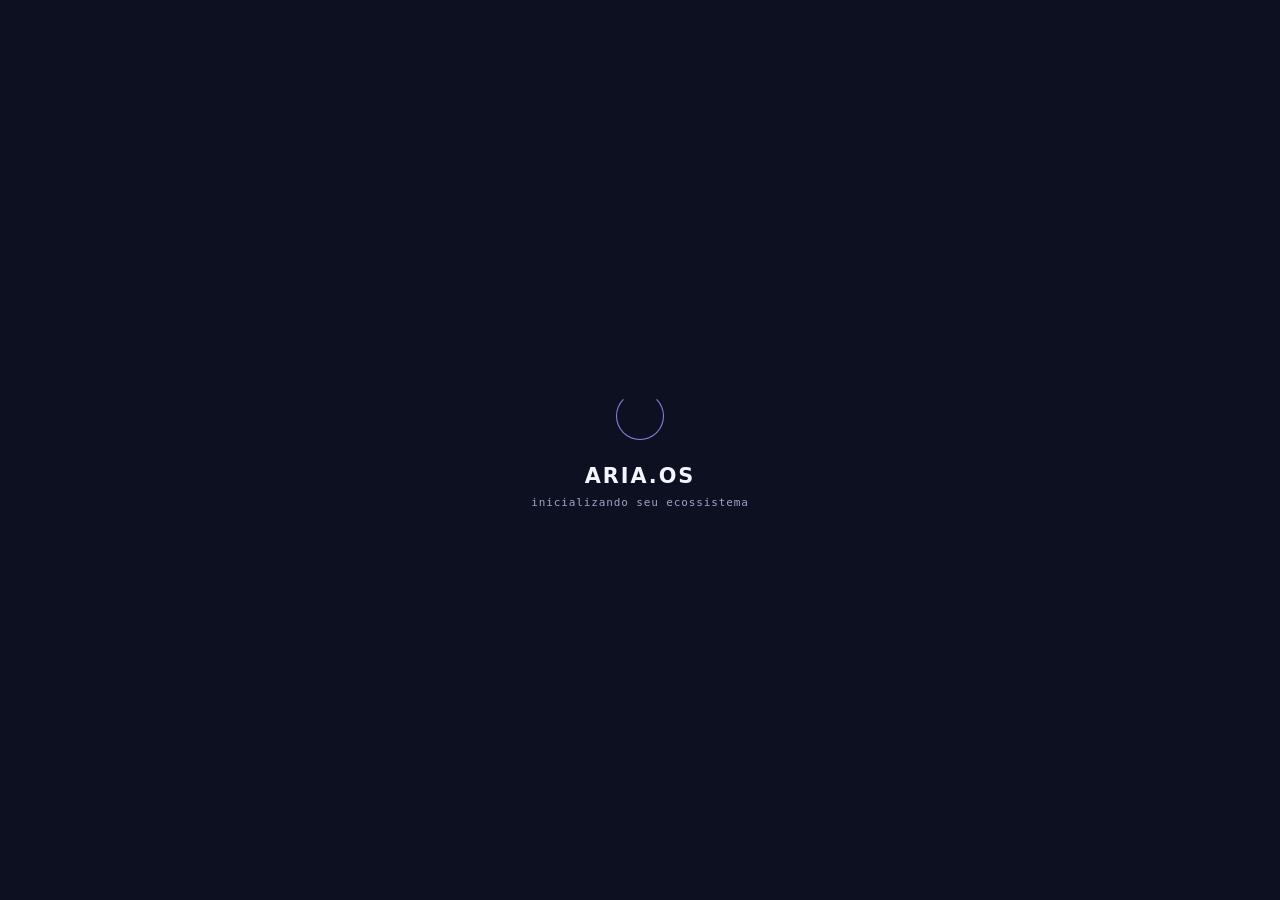
==== commit c35fd592: "Build Aria OS local-first ecosystem" ====
--- a/index.html
+++ b/index.html
@@ -1,568 +1,33 @@
-```html
-<!DOCTYPE html>
+<!doctype html>
 <html lang="pt-BR">
 <head>
-    <meta charset="UTF-8">
-    <meta name="viewport" content="width=device-width, initial-scale=1.0">
-    <title>Aria.OS - Core & Intelligence Ecosystem</title>
-    <style>
-        * {
-            box-sizing: border-box;
-            margin: 0;
-            padding: 0;
-            font-family: 'Segoe UI', Tahoma, Geneva, Verdana, sans-serif;
-        }
-
-        body {
-            background-color: #090d16;
-            background-image: radial-gradient(circle at top right, #1e293b, #090d16);
-            display: flex;
-            justify-content: center;
-            align-items: center;
-            min-height: 100vh;
-            color: #f8fafc;
-        }
-
-        .container {
-            width: 100%;
-            max-width: 480px;
-            padding: 20px;
-        }
-
-        .card {
-            background: rgba(30, 41, 59, 0.85);
-            backdrop-filter: blur(12px);
-            padding: 35px;
-            border-radius: 14px;
-            box-shadow: 0 10px 30px rgba(0, 0, 0, 0.5);
-            border: 1px solid rgba(255, 255, 255, 0.1);
-            display: none;
-        }
-
-        .card.active {
-            display: block;
-        }
-
-        h2, h3 {
-            margin-bottom: 20px;
-            color: #f8fafc;
-            text-align: center;
-            font-weight: 600;
-        }
-
-        .input-group {
-            margin-bottom: 18px;
-            display: flex;
-            flex-direction: column;
-        }
-
-        label {
-            margin-bottom: 6px;
-            font-size: 13px;
-            color: #cbd5e1;
-            font-weight: 500;
-        }
-
-        .password-wrapper {
-            position: relative;
-            display: flex;
-            align-items: center;
-        }
-
-        input {
-            width: 100%;
-            padding: 12px;
-            background-color: #0f172a;
-            border: 1px solid #334155;
-            border-radius: 6px;
-            font-size: 14px;
-            color: #f8fafc;
-            outline: none;
-            transition: border-color 0.2s;
-        }
-
-        input:focus {
-            border-color: #38bdf8;
-        }
-
-        .password-wrapper input {
-            padding-right: 50px;
-        }
-
-        .toggle-password {
-            position: absolute;
-            right: 12px;
-            background: none;
-            border: none;
-            color: #38bdf8;
-            cursor: pointer;
-            font-size: 12px;
-            font-weight: 600;
-        }
-
-        .links-row {
-            display: flex;
-            justify-content: space-between;
-            margin-bottom: 18px;
-            font-size: 12px;
-        }
-
-        .links-row a {
-            color: #38bdf8;
-            text-decoration: none;
-            cursor: pointer;
-        }
-
-        .links-row a:hover {
-            text-decoration: underline;
-        }
-
-        button.btn-primary {
-            width: 100%;
-            padding: 12px;
-            background-color: #38bdf8;
-            color: #0f172a;
-            border: none;
-            border-radius: 6px;
-            font-size: 15px;
-            cursor: pointer;
-            font-weight: bold;
-            transition: background-color 0.2s;
-            margin-top: 5px;
-        }
-
-        button.btn-primary:hover {
-            background-color: #0ea5e9;
-        }
-
-        .captcha-box {
-            background: rgba(15, 23, 42, 0.7);
-            border: 1px solid #334155;
-            padding: 12px;
-            border-radius: 6px;
-            margin-bottom: 18px;
-            display: flex;
-            align-items: center;
-            justify-content: space-between;
-        }
-
-        .captcha-box label {
-            margin: 0;
-            font-size: 13px;
-            cursor: pointer;
-            display: flex;
-            align-items: center;
-            gap: 10px;
-        }
-
-        .captcha-box input[type="checkbox"] {
-            width: 18px;
-            height: 18px;
-            accent-color: #38bdf8;
-            cursor: pointer;
-        }
-
-        .error-msg {
-            color: #f43f5e;
-            font-size: 12px;
-            text-align: center;
-            margin-bottom: 12px;
-            display: none;
-        }
-
-        .success-msg {
-            color: #34d399;
-            font-size: 12px;
-            text-align: center;
-            margin-bottom: 12px;
-            display: none;
-        }
-
-        /* Estilos dos Módulos no Painel */
-        .module-selector {
-            display: grid;
-            grid-template-columns: 1fr 1fr;
-            gap: 10px;
-            margin-bottom: 20px;
-        }
-
-        .module-btn {
-            background: #1e293b;
-            border: 1px solid #334155;
-            color: #f8fafc;
-            padding: 10px;
-            border-radius: 6px;
-            cursor: pointer;
-            font-size: 13px;
-            text-align: center;
-            transition: all 0.2s;
-        }
-
-        .module-btn:hover, .module-btn.active {
-            background: #38bdf8;
-            color: #0f172a;
-            font-weight: bold;
-            border-color: #38bdf8;
-        }
-
-        .module-panel {
-            display: none;
-            background: rgba(15, 23, 42, 0.5);
-            padding: 15px;
-            border-radius: 8px;
-            border: 1px solid #334155;
-            margin-bottom: 15px;
-        }
-
-        .module-panel.active {
-            display: block;
-        }
-
-        .contador {
-            font-size: 14px;
-            color: #38bdf8;
-            font-weight: bold;
-            text-align: center;
-            margin-top: 10px;
-        }
-
-        .admin-badge {
-            background: #f59e0b;
-            color: #0f172a;
-            padding: 2px 8px;
-            border-radius: 4px;
-            font-size: 11px;
-            font-weight: bold;
-            text-transform: uppercase;
-            margin-left: 5px;
-        }
-    </style>
+  <meta charset="UTF-8" />
+  <meta name="viewport" content="width=device-width, initial-scale=1.0, viewport-fit=cover" />
+  <meta name="theme-color" content="#101426" />
+  <meta name="description" content="Aria.OS — seu ecossistema pessoal local-first." />
+  <meta http-equiv="Content-Security-Policy" content="default-src 'self'; style-src 'self'; script-src 'self'; img-src 'self' data: blob:; media-src 'self' blob:; connect-src 'self'; worker-src 'self'; manifest-src 'self'">
+  <link rel="manifest" href="manifest.webmanifest" />
+  <link rel="icon" href="icons/icon.svg" type="image/svg+xml" />
+  <link rel="stylesheet" href="styles.css" />
+  <title>Aria.OS — Infinite Neural Ecosystem</title>
 </head>
 <body>
-
-    <div class="container">
-
-        <!-- TELA 1: LOGIN -->
-        <div id="loginScreen" class="card active">
-            <h2>Aria.OS Login</h2>
-            <div id="loginError" class="error-msg"></div>
-            <form onsubmit="handleLogin(event)">
-                <div class="input-group">
-                    <label for="loginUser">Usuário</label>
-                    <input type="text" id="loginUser" placeholder="Digite seu usuário (Ex: Andressa)" required>
-                </div>
-
-                <div class="input-group">
-                    <label for="loginPass">Senha</label>
-                    <div class="password-wrapper">
-                        <input type="password" id="loginPass" placeholder="Digite sua senha" required>
-                        <button type="button" class="toggle-password" id="toggleLoginBtn" onclick="togglePass('loginPass', 'toggleLoginBtn')">Mostrar</button>
-                    </div>
-                </div>
-
-                <!-- Simulação de Anti-Bot / CAPTCHA -->
-                <div class="captcha-box" id="captchaContainer" style="display: none;">
-                    <label>
-                        <input type="checkbox" id="captchaCheck"> Não sou um robô (Proteção Anti-Brute-Force)
-                    </label>
-                </div>
-
-                <div class="links-row">
-                    <a onclick="switchScreen('registerScreen')">Criar conta</a>
-                    <a onclick="recoverData()">Esqueci dados</a>
-                </div>
-
-                <button type="submit" class="btn-primary">Entrar</button>
-            </form>
-        </div>
-
-        <!-- TELA 2: REGISTRO COM SENSIBILIDADE A MAIÚSCULAS/MINÚSCULAS -->
-        <div id="registerScreen" class="card">
-            <h2>Criar Conta Aria.OS</h2>
-            <div id="registerError" class="error-msg"></div>
-            <div id="registerSuccess" class="success-msg"></div>
-            <form onsubmit="handleRegister(event)">
-                <div class="input-group">
-                    <label for="regUser">Usuário (Diferencia maiúsculas/minúsculas)</label>
-                    <input type="text" id="regUser" placeholder="Ex: Andressa, andressa1, Admin" required>
-                </div>
-
-                <div class="input-group">
-                    <label for="regPass">Senha</label>
-                    <div class="password-wrapper">
-                        <input type="password" id="regPass" placeholder="Crie uma senha forte" required>
-                        <button type="button" class="toggle-password" id="toggleRegBtn" onclick="togglePass('regPass', 'toggleRegBtn')">Mostrar</button>
-                    </div>
-                </div>
-
-                <div class="links-row">
-                    <a onclick="switchScreen('loginScreen')">Voltar para o Login</a>
-                </div>
-
-                <button type="submit" class="btn-primary">Cadastrar</button>
-            </form>
-        </div>
-
-        <!-- TELA 3: DASHBOARD UNIFICADO COM MÓDULOS -->
-        <div id="dashboardScreen" class="card">
-            <div style="display: flex; justify-content: space-between; align-items: center; margin-bottom: 15px;">
-                <h3 id="userWelcome" style="margin: 0; font-size: 16px;">Painel Aria.OS</h3>
-                <button onclick="logout()" style="background: #ef4444; color: white; border: none; padding: 6px 12px; border-radius: 4px; cursor: pointer; font-size: 12px; font-weight: bold;">Sair</button>
-            </div>
-
-            <!-- Seletor de Módulos do Sistema -->
-            <div class="module-selector">
-                <div class="module-btn active" onclick="switchModule('modFrequencia', this)">🌌 Nossa Frequência</div>
-                <div class="module-btn" onclick="switchModule('modDiario', this)">📖 Diário de Sintonia</div>
-                <div class="module-btn" onclick="switchModule('modMusica', this)">🎶 Trilha Sonora</div>
-                <div class="module-btn" id="adminTabBtn" style="display: none;" onclick="switchModule('modAdmin', this)">🛡️ Admin Core</div>
-            </div>
-
-            <!-- Módulo 1: Projeto 05.05 - Nossa Frequência -->
-            <div id="modFrequencia" class="module-panel active">
-                <h4 style="color: #38bdf8; margin-bottom: 8px;">Projeto 05.05 - Nossa Frequência</h4>
-                <p style="font-size: 12px; color: #94a3b8; line-height: 1.4;">Experiência digital interativa consagrada para celebrar nossa união, harmonia e geometria sagrada.</p>
-                <div class="contador" id="contadorTempo">Calculando tempo...</div>
-            </div>
-
-            <!-- Módulo 2: Diário de Gratidão -->
-            <div id="modDiario" class="module-panel">
-                <h4 style="color: #38bdf8; margin-bottom: 8px;">Diário de Conexão</h4>
-                <textarea id="diarioText" placeholder="Escreva um momento especial ou pensamento de hoje..." style="width: 100%; height: 70px; background: #090d16; border: 1px solid #334155; color: white; padding: 8px; border-radius: 4px; font-size: 12px; resize: none; margin-bottom: 8px;"></textarea>
-                <button class="btn-primary" onclick="salvarDiario()" style="font-size: 12px; padding: 8px;">Salvar Registro</button>
-                <p id="diarioFeedback" style="font-size: 11px; color: #34d399; margin-top: 5px; display: none;">Registro salvo na memória do Aria.OS ✨</p>
-            </div>
-
-            <!-- Módulo 3: Trilha Sonora / Rádio -->
-            <div id="modMusica" class="module-panel" style="text-align: center;">
-                <h4 style="color: #38bdf8; margin-bottom: 8px;">Sintonia Sonora</h4>
-                <p style="font-size: 12px; color: #94a3b8; margin-bottom: 12px;">Frequências harmônicas sintonizadas para o casal.</p>
-                <button class="btn-primary" onclick="toggleAudio()" id="audioBtn" style="font-size: 12px; padding: 8px;">▶ Tocar Frequência Base</button>
-            </div>
-
-            <!-- Módulo 4: Painel Administrativo (Exclusivo Admin) -->
-            <div id="modAdmin" class="module-panel">
-                <h4 style="color: #f59e0b; margin-bottom: 8px;">Painel de Controle Administrativo</h4>
-                <p style="font-size: 12px; color: #94a3b8; margin-bottom: 10px;">Gerenciamento de acessos e segurança do Aria.OS:</p>
-                <div id="adminUserList" style="font-size: 12px; background: #090d16; padding: 8px; border-radius: 4px; max-height: 100px; overflow-y: auto; color: #cbd5e1;"></div>
-            </div>
-        </div>
-
-    </div>
-
-    <script>
-        // Sistema de Armazenamento Local Inicial com Admin e Andressa diferenciados por Case-Sensitivity
-        function getDatabase() {
-            const db = localStorage.getItem('aria_os_db');
-            if (!db) {
-                const initial = {
-                    'Admin': { pass: 'admin2026', role: 'admin' },
-                    'Andressa': { pass: 'amor2026password', role: 'andressa' },
-                    'andressa': { pass: 'amor2026password', role: 'andressa' },
-                    'andressa1': { pass: 'senha123', role: 'generic' }
-                };
-                localStorage.setItem('aria_os_db', JSON.stringify(initial));
-                return initial;
-            }
-            return JSON.parse(db);
-        }
-
-        function saveDatabase(db) {
-            localStorage.setItem('aria_os_db', JSON.stringify(db));
-        }
-
-        // Controle de Tentativas Inválidas (Proteção contra Brute Force / Bots)
-        let loginAttempts = 0;
-
-        function switchScreen(screenId) {
-            document.querySelectorAll('.card').forEach(card => card.classList.remove('active'));
-            document.getElementById(screenId).classList.add('active');
-            document.querySelectorAll('.error-msg, .success-msg').forEach(el => el.style.display = 'none');
-        }
-
-        function togglePass(inputId, btnId) {
-            const input = document.getElementById(inputId);
-            const btn = document.getElementById(btnId);
-            if (input.type === 'password') {
-                input.type = 'text';
-                btn.textContent = 'Ocultar';
-            } else {
-                input.type = 'password';
-                btn.textContent = 'Mostrar';
-            }
-        }
-
-        function handleLogin(event) {
-            event.preventDefault();
-            const user = document.getElementById('loginUser').value.trim(); // Mantém case-sensitive exato
-            const pass = document.getElementById('loginPass').value.trim();
-            const db = getDatabase();
-
-            // Verificação de Bot / CAPTCHA se houver mais de 2 tentativas erradas
-            if (loginAttempts >= 2) {
-                const captchaChecked = document.getElementById('captchaCheck').checked;
-                if (!captchaChecked) {
-                    const errEl = document.getElementById('loginError');
-                    errEl.textContent = 'Por favor, confirme a verificação anti-bot.';
-                    errEl.style.display = 'block';
-                    return;
-                }
-            }
-
-            // Validação exata respeitando maiúsculas e minúsculas
-            if (db[user] && db[user].pass === pass) {
-                loginAttempts = 0;
-                document.getElementById('loginPass').value = '';
-                document.getElementById('captchaContainer').style.display = 'none';
-                
-                // Configuração do Painel de acordo com o usuário
-                const userData = db[user];
-                let welcomeText = `Bem-vindo(a), ${user}`;
-                if (userData.role === 'admin') welcomeText += ' <span class="admin-badge">Admin</span>';
-                
-                document.getElementById('userWelcome').innerHTML = welcomeText;
-                
-                // Exibir ou ocultar aba de Admin
-                const adminTab = document.getElementById('adminTabBtn');
-                if (userData.role === 'admin') {
-                    adminTab.style.display = 'block';
-                    carregarListaAdmin();
-                } else {
-                    adminTab.style.display = 'none';
-                }
-
-                switchScreen('dashboardScreen');
-                iniciarContador();
-            } else {
-                loginAttempts++;
-                const errEl = document.getElementById('loginError');
-                errEl.textContent = 'Usuário (verifique maiúsculas/minúsculas) ou senha incorretos.';
-                errEl.style.display = 'block';
-
-                if (loginAttempts >= 2) {
-                    document.getElementById('captchaContainer').style.display = 'flex';
-                }
-            }
-        }
-
-        function handleRegister(event) {
-            event.preventDefault();
-            const user = document.getElementById('regUser').value.trim();
-            const pass = document.getElementById('regPass').value.trim();
-            const db = getDatabase();
-
-            const errEl = document.getElementById('registerError');
-            const succEl = document.getElementById('registerSuccess');
-
-            errEl.style.display = 'none';
-            succEl.style.display = 'none';
-
-            if (!user || !pass) {
-                errEl.textContent = 'Preencha todos os campos.';
-                errEl.style.display = 'block';
-                return;
-            }
-
-            // Impede sobrescrever chaves existentes considerando diferenciação exata
-            if (db[user]) {
-                errEl.textContent = 'Este nome de usuário exato já existe. Tente variar letras ou números (ex: ' + user + '1).';
-                errEl.style.display = 'block';
-            } else {
-                db[user] = { pass: pass, role: 'generic' };
-                saveDatabase(db);
-                succEl.textContent = 'Conta criada com sucesso! Redirecionando...';
-                succEl.style.display = 'block';
-                setTimeout(() => {
-                    document.getElementById('regUser').value = '';
-                    document.getElementById('regPass').value = '';
-                    switchScreen('loginScreen');
-                }, 1500);
-            }
-        }
-
-        function logout() {
-            switchScreen('loginScreen');
-            document.getElementById('loginUser').value = '';
-            document.getElementById('loginPass').value = '';
-        }
-
-        function recoverData() {
-            const user = prompt('Informe o nome exato do seu usuário para iniciar a recuperação:');
-            if (user) {
-                const db = getDatabase();
-                if (db[user]) {
-                    alert(`Instruções e chave de restauração enviadas para os registros do perfil "${user}".`);
-                } else {
-                    alert('Usuário não localizado no ecossistema.');
-                }
-            }
-        }
-
-        // Navegação entre Módulos
-        function switchModule(modId, btnElement) {
-            document.querySelectorAll('.module-panel').forEach(panel => panel.classList.remove('active'));
-            document.querySelectorAll('.module-btn').forEach(btn => btn.classList.remove('active'));
-            
-            document.getElementById(modId).classList.add('active');
-            btnElement.classList.add('active');
-        }
-
-        function salvarDiario() {
-            const texto = document.getElementById('diarioText').value;
-            if (texto.trim()) {
-                const fb = document.getElementById('diarioFeedback');
-                fb.style.display = 'block';
-                setTimeout(() => fb.style.display = 'none', 3000);
-                document.getElementById('diarioText').value = '';
-            }
-        }
-
-        let audioAtivo = false;
-        function toggleAudio() {
-            const btn = document.getElementById('audioBtn');
-            audioAtivo = !audioAtivo;
-            if (audioAtivo) {
-                btn.textContent = '⏹ Parar Frequência';
-                btn.style.background = '#ef4444';
-                btn.style.color = 'white';
-            } else {
-                btn.textContent = '▶ Tocar Frequência Base';
-                btn.style.background = '#38bdf8';
-                btn.style.color = '#0f172a';
-            }
-        }
-
-        function carregarListaAdmin() {
-            const db = getDatabase();
-            const listContainer = document.getElementById('adminUserList');
-            let html = '<ul>';
-            for (let u in db) {
-                html += `<li><b>${u}</b> - Nível: ${db[u].role}</li>`;
-            }
-            html += '</ul>';
-            listContainer.innerHTML = html;
-        }
-
-        function iniciarContador() {
-            const dataInicio = new Date(new Date().getFullYear(), 4, 5, 0, 0, 0);
-            const agora = new Date();
-            let diferenca = agora - dataInicio;
-            if (diferenca < 0) {
-                dataInicio.setFullYear(dataInicio.getFullYear() - 1);
-                diferenca = agora - dataInicio;
-            }
-
-            const dias = Math.floor(diferenca / (1000 * 60 * 60 * 24));
-            const horas = Math.floor((diferenca / (1000 * 60 * 60)) % 24);
-            const minutos = Math.floor((diferenca / 1000 / 60) % 60);
-
-            const contadorEl = document.getElementById('contadorTempo');
-            if (contadorEl) {
-                contadorEl.innerHTML = `Frequência Ativa há:<br>${dias} dias, ${horas}h e ${minutos}m em sintonia ✨`;
-            }
-        }
-    </script>
+  <div class="ambient ambient-a"></div><div class="ambient ambient-b"></div><div class="noise"></div>
+  <div class="boot" id="boot" aria-live="polite"><div class="boot-orbit"></div><strong>ARIA.OS</strong><span>inicializando seu ecossistema</span></div>
+  <div class="app-shell" id="app" hidden>
+    <aside class="sidebar" aria-label="Navegação principal">
+      <a class="brand" href="#home" aria-label="Aria OS, início"><span class="brand-mark">✦</span><span><b>Aria.OS</b><small>Infinite Neural Ecosystem</small></span></a>
+      <button class="command-trigger" data-action="command"><kbd>⌘</kbd><span>Buscar ou comandar</span><kbd>K</kbd></button>
+      <nav id="sidebar-nav" class="nav-list"></nav>
+      <div class="sidebar-bottom"><button class="quiet-button" data-action="theme">◐ <span>Midnight</span></button><button class="profile-button" data-action="profile"><span class="avatar">A</span><span><b>Andressa</b><small>Local & privado</small></span><span>⌄</span></button></div>
+    </aside>
+    <main class="main-content">
+      <header class="topbar"><button class="mobile-menu icon-button" data-action="menu" aria-label="Abrir menu">☰</button><div class="crumb"><span id="page-eyebrow">NEURAL COCKPIT</span><h1 id="page-title">Seu agora</h1></div><div class="top-actions"><button class="icon-button" data-action="notifications" aria-label="Notificações">◌<i id="notification-dot"></i></button><button class="add-button" data-action="quick-create">＋ <span>Criar</span></button></div></header>
+      <section id="view" tabindex="-1"></section>
+    </main>
+    <nav class="mobile-nav" aria-label="Navegação móvel"><button data-route="home">⌂<span>Início</span></button><button data-route="neural">◈<span>Neural</span></button><button data-action="quick-create" class="mobile-create">＋</button><button data-route="aria">✦<span>Aria</span></button><button data-action="menu">•••<span>Mais</span></button></nav>
+  </div>
+  <div id="layer" aria-live="polite"></div>
+  <script type="module" src="app.js"></script>
 </body>
 </html>
-
-```
--- a/styles.css
+++ b/styles.css
@@ -0,0 +1,5 @@
+:root{--bg:#0d1020;--surface:#151a2d;--surface-elevated:#1b2138;--card:rgba(26,31,51,.72);--border:rgba(216,223,255,.12);--text:#f4f5ff;--text-muted:#9ca5c4;--accent:#9d8cff;--accent-2:#68d6cc;--success:#77dba0;--warning:#ffd27d;--danger:#ff829a;--shadow:0 20px 65px rgba(0,0,0,.28);--radius:22px;font-family:Inter,ui-sans-serif,system-ui,sans-serif;color:var(--text);background:var(--bg)}
+:root.light{--bg:#f3f5fb;--surface:#ffffff;--surface-elevated:#eef0f8;--card:rgba(255,255,255,.76);--border:rgba(33,42,76,.14);--text:#20243b;--text-muted:#66708d;--shadow:0 20px 65px rgba(47,57,90,.12)}
+*{box-sizing:border-box}html{min-height:100%;background:var(--bg)}body{margin:0;min-height:100vh;overflow-x:hidden}button,input,textarea,select{font:inherit}button{color:inherit;border:0;cursor:pointer}button:focus-visible,a:focus-visible,input:focus-visible,textarea:focus-visible,select:focus-visible{outline:2px solid var(--accent-2);outline-offset:3px}.ambient{position:fixed;z-index:-2;border-radius:50%;filter:blur(80px);opacity:.19;pointer-events:none}.ambient-a{background:#765ce8;width:45vw;height:45vw;top:-25vw;left:20vw}.ambient-b{background:#207f88;width:38vw;height:38vw;bottom:-25vw;right:-10vw}.noise{position:fixed;inset:0;z-index:-1;opacity:.035;pointer-events:none;background-image:radial-gradient(#fff .7px,transparent .7px);background-size:4px 4px}.boot{position:fixed;inset:0;background:#0d1020;z-index:20;display:grid;place-content:center;text-align:center;gap:8px;letter-spacing:.12em}.boot strong{font-size:1.3rem}.boot span{font:11px ui-monospace,SFMono-Regular,monospace;color:var(--text-muted);letter-spacing:.08em}.boot-orbit{width:48px;height:48px;border:1px solid #8e80eb;border-top-color:transparent;border-radius:50%;margin:auto auto 16px;animation:spin 1.5s linear infinite}.app-shell{display:grid;grid-template-columns:270px minmax(0,1fr);min-height:100vh}.sidebar{position:sticky;top:0;height:100vh;padding:25px 17px;display:flex;flex-direction:column;border-right:1px solid var(--border);background:rgba(12,15,29,.5);backdrop-filter:blur(22px)}.brand{color:var(--text);text-decoration:none;display:flex;align-items:center;gap:11px;padding:5px 10px 28px}.brand-mark{display:grid;place-content:center;width:33px;height:33px;border-radius:11px;background:linear-gradient(145deg,#b9afff,#7970d5);color:#fff;box-shadow:0 8px 25px #7d67d872}.brand b{display:block;letter-spacing:-.04em;font-size:1.15rem}.brand small,.profile-button small{display:block;color:var(--text-muted);font-size:9px;letter-spacing:.06em;margin-top:2px}.command-trigger{background:rgba(255,255,255,.04);border:1px solid var(--border);border-radius:13px;padding:10px;display:flex;gap:8px;align-items:center;color:var(--text-muted);font-size:12px;text-align:left}.command-trigger span{flex:1}.command-trigger kbd{font:10px ui-monospace,SFMono-Regular,monospace;background:rgba(255,255,255,.07);padding:3px 5px;border-radius:5px}.nav-list{display:grid;gap:3px;margin-top:25px}.nav-list button{background:transparent;text-align:left;color:var(--text-muted);border-radius:11px;padding:10px 12px;display:flex;align-items:center;gap:12px;font-size:13px;transition:.2s}.nav-list button span:first-child{font-size:17px;width:19px;text-align:center}.nav-list button:hover,.nav-list button.active{background:rgba(157,140,255,.13);color:#f3f0ff}.nav-list button.active{box-shadow:inset 2px 0 var(--accent)}.sidebar-bottom{margin-top:auto;display:grid;gap:8px}.quiet-button,.profile-button{background:transparent;text-align:left;color:var(--text-muted);padding:9px 11px;border-radius:12px;display:flex;align-items:center;gap:9px;font-size:12px}.profile-button{color:var(--text);padding:10px}.profile-button>span:nth-child(2){flex:1}.profile-button b{font-size:12px}.avatar{width:31px;height:31px;display:grid;place-content:center;border-radius:50%;background:#d2a5b4;color:#3e2833;font-weight:800}.main-content{min-width:0}.topbar{height:98px;padding:22px clamp(20px,4vw,58px);display:flex;align-items:center;justify-content:space-between}.crumb span,.eyebrow{font:10px ui-monospace,SFMono-Regular,monospace;letter-spacing:.13em;color:var(--accent-2)}h1{font-size:1.5rem;letter-spacing:-.055em;margin:3px 0 0}.top-actions{display:flex;gap:10px;align-items:center}.icon-button{position:relative;width:39px;height:39px;border-radius:12px;background:rgba(255,255,255,.05);font-size:18px}.icon-button i{position:absolute;width:6px;height:6px;border-radius:50%;background:var(--danger);right:8px;top:8px}.add-button{background:var(--text);color:#171829;padding:11px 15px;border-radius:12px;font-size:12px;font-weight:800}.mobile-menu,.spaced{margin-top:18px}.tone-note{margin-top:18px;color:var(--text-muted)}.finance-metrics{grid-template-columns:repeat(3,1fr)}.status-supported{color:var(--success)!important}.status-unsupported{color:var(--danger)!important}.privacy-copy{font-size:13px;color:var(--text-muted);line-height:1.6}.mobile-nav{display:none}#view{padding:10px clamp(20px,4vw,58px) 55px;max-width:1620px;margin:auto}.hero{display:flex;justify-content:space-between;gap:30px;align-items:end;margin:6px 0 27px}.hero h2{font-size:clamp(2rem,4vw,3.2rem);letter-spacing:-.075em;line-height:1.03;margin:9px 0}.hero p{color:var(--text-muted);font-size:14px;max-width:540px;line-height:1.65;margin:0}.live-indicator{display:flex;gap:8px;align-items:center;color:var(--text-muted);font:10px ui-monospace,SFMono-Regular,monospace;white-space:nowrap}.live-indicator i{width:7px;height:7px;background:var(--success);border-radius:50%;box-shadow:0 0 14px var(--success)}.cockpit{display:grid;grid-template-columns:1.35fr .85fr;gap:18px}.panel{background:var(--card);border:1px solid var(--border);border-radius:var(--radius);box-shadow:var(--shadow);backdrop-filter:blur(20px)}.priority{padding:28px;min-height:245px;position:relative;overflow:hidden;background:linear-gradient(125deg,rgba(126,109,223,.22),rgba(32,132,137,.09)),var(--card)}.priority:after{content:"";position:absolute;width:280px;height:280px;border:1px solid rgba(204,194,255,.2);border-radius:50%;right:-85px;bottom:-180px}.priority h3{font-size:1.7rem;line-height:1.1;letter-spacing:-.05em;max-width:430px;margin:14px 0}.priority p{font-size:13px;color:var(--text-muted);max-width:390px}.priority-actions{display:flex;gap:10px;margin-top:20px}.primary,.secondary{padding:10px 13px;border-radius:10px;font-size:12px;font-weight:700}.primary{background:var(--text);color:#151626}.secondary{background:rgba(255,255,255,.06);border:1px solid var(--border)}.metrics{display:grid;grid-template-columns:repeat(2,1fr);gap:12px}.metric{padding:19px;min-height:116px}.metric .metric-value{font-size:1.9rem;letter-spacing:-.07em;font-weight:800;margin:12px 0 3px}.metric span{font:10px ui-monospace,SFMono-Regular,monospace;color:var(--text-muted);letter-spacing:.06em}.metric small{font-size:11px;color:var(--success)}.wide-grid{display:grid;grid-template-columns:1.35fr .85fr;gap:18px;margin-top:18px}.section-card{padding:23px}.section-heading{display:flex;align-items:center;justify-content:space-between;margin-bottom:18px}.section-heading h3{font-size:14px;margin:0;letter-spacing:-.03em}.text-button{background:none;color:var(--accent-2);font-size:11px}.timeline{display:grid}.timeline-item{display:grid;grid-template-columns:61px 14px 1fr;gap:10px;min-height:57px}.timeline-item time{font:10px ui-monospace,SFMono-Regular,monospace;color:var(--text-muted);padding-top:4px}.timeline-dot{width:8px;height:8px;background:var(--accent);border-radius:50%;margin-top:6px;box-shadow:0 0 14px var(--accent);position:relative}.timeline-dot:after{content:"";position:absolute;top:11px;left:3px;width:1px;height:39px;background:var(--border)}.timeline-item:last-child .timeline-dot:after{display:none}.timeline-item b{font-size:12px}.timeline-item p{font-size:11px;color:var(--text-muted);margin:4px 0}.quick-actions{display:grid;grid-template-columns:repeat(2,1fr);gap:9px}.quick-action{padding:15px 12px;text-align:left;border-radius:14px;background:rgba(255,255,255,.04);border:1px solid transparent;transition:.2s}.quick-action:hover{border-color:var(--border);transform:translateY(-2px)}.quick-action span{font-size:19px}.quick-action b{display:block;font-size:11px;margin-top:8px}.quick-action small{display:block;color:var(--text-muted);font-size:9px;margin-top:2px}.module-page{display:grid;gap:18px}.page-lead{display:flex;justify-content:space-between;gap:18px;align-items:end}.page-lead h2{margin:4px 0;font-size:2rem;letter-spacing:-.06em}.page-lead p{font-size:13px;color:var(--text-muted);margin:0;max-width:560px}.list-card{padding:10px}.list-row{display:flex;align-items:center;gap:13px;padding:13px;border-bottom:1px solid var(--border)}.list-row:last-child{border:0}.list-row-icon{width:34px;height:34px;border-radius:11px;background:rgba(157,140,255,.15);display:grid;place-content:center}.list-row-content{flex:1;min-width:0}.list-row-content b{display:block;font-size:12px}.list-row-content small{font-size:10px;color:var(--text-muted)}.tag{font:9px ui-monospace,SFMono-Regular,monospace;padding:5px 7px;border-radius:7px;background:rgba(255,255,255,.06);color:var(--text-muted)}.done{opacity:.55;text-decoration:line-through}.form-grid{display:grid;grid-template-columns:1fr 1fr;gap:11px}.form-grid .full{grid-column:1/-1}.field{display:grid;gap:6px;font-size:11px;color:var(--text-muted)}input,textarea,select{width:100%;background:rgba(8,10,22,.35);border:1px solid var(--border);border-radius:10px;padding:10px;color:var(--text)}textarea{resize:vertical;min-height:90px}.form-actions{display:flex;justify-content:flex-end;gap:10px;margin-top:15px}.empty{padding:32px;text-align:center;color:var(--text-muted);font-size:13px}.neural-map{min-height:430px;padding:25px;position:relative;overflow:hidden;background:radial-gradient(circle at center,rgba(119,219,160,.1),transparent 45%),var(--card)}.neural-map svg{position:absolute;inset:0;width:100%;height:100%;opacity:.4}.node{position:absolute;display:grid;place-content:center;width:92px;height:92px;border:1px solid rgba(181,171,255,.55);border-radius:50%;background:rgba(35,39,66,.8);box-shadow:0 0 24px rgba(139,118,255,.22);font-size:10px;text-align:center;padding:10px}.node.center{width:126px;height:126px;left:calc(50% - 63px);top:calc(50% - 63px);background:rgba(104,214,204,.12);border-color:var(--accent-2);font-weight:800}.node:nth-of-type(2){left:13%;top:18%}.node:nth-of-type(3){right:14%;top:15%}.node:nth-of-type(4){left:18%;bottom:11%}.node:nth-of-type(5){right:14%;bottom:10%}.chat{display:grid;grid-template-rows:1fr auto;min-height:540px}.messages{padding:22px;display:grid;align-content:start;gap:13px;max-height:460px;overflow:auto}.message{max-width:78%;padding:12px 14px;border-radius:15px;font-size:13px;line-height:1.55}.message.aria{background:rgba(157,140,255,.13);border:1px solid rgba(157,140,255,.18);justify-self:start}.message.user{background:rgba(255,255,255,.09);justify-self:end}.chat-form{display:flex;gap:10px;padding:15px;border-top:1px solid var(--border)}.chat-form input{flex:1}.frequency{min-height:470px;display:grid;place-content:center;text-align:center;overflow:hidden;position:relative;background:radial-gradient(circle,rgba(255,166,195,.22),transparent 50%),var(--card)}.frequency:before,.frequency:after{content:"";position:absolute;border:1px solid rgba(255,201,219,.3);border-radius:50%;width:380px;height:380px}.frequency:after{width:290px;height:290px}.frequency h2{font-size:3.5rem;letter-spacing:-.1em;margin:8px}.frequency p{color:var(--text-muted);font-size:12px}.counter{display:flex;gap:16px;justify-content:center;margin-top:25px}.counter div{min-width:70px}.counter b{font-size:1.7rem;display:block;letter-spacing:-.07em}.counter small{font:9px ui-monospace,SFMono-Regular,monospace;color:var(--text-muted);letter-spacing:.08em}.princess{min-height:560px;text-align:center;padding:50px;display:grid;place-content:center;background:radial-gradient(circle,rgba(255,191,211,.24),transparent 45%),var(--card)}.balloon{width:180px;height:180px;margin:18px auto;border-radius:50% 50% 48% 48%;background:radial-gradient(circle at 35% 28%,#fff7fb,#efa6c0 48%,#b95d85);box-shadow:0 25px 70px rgba(231,132,171,.3);animation:breathe 8s ease-in-out infinite}.princess h2{margin:0;font-size:2rem;letter-spacing:-.06em}.princess p{max-width:420px;color:var(--text-muted);font-size:13px}.breath-controls{display:flex;gap:8px;justify-content:center;flex-wrap:wrap}.breath-controls button{padding:9px 11px;border-radius:9px;background:rgba(255,255,255,.1);font-size:11px}.diagnostic{display:grid;grid-template-columns:repeat(3,1fr);gap:12px}.diagnostic div{padding:16px}.diagnostic b{display:block;font-size:12px}.diagnostic small{color:var(--success);font:10px ui-monospace,SFMono-Regular,monospace}.modal-wrap{position:fixed;inset:0;background:rgba(3,5,12,.64);z-index:30;display:grid;place-items:center;padding:18px;backdrop-filter:blur(7px)}.modal{width:min(680px,100%);max-height:90vh;overflow:auto;background:#171c31;border:1px solid var(--border);border-radius:22px;box-shadow:0 35px 100px #000;padding:20px}.modal-head{display:flex;align-items:center;justify-content:space-between;margin-bottom:17px}.modal-head h2{margin:0;font-size:1rem}.close{background:rgba(255,255,255,.07);width:30px;height:30px;border-radius:9px}.command-input{font-size:16px;padding:14px}.command-list{display:grid;gap:5px;margin-top:12px}.command-item{display:flex;align-items:center;gap:12px;text-align:left;padding:11px;border-radius:10px;background:transparent}.command-item:hover{background:rgba(255,255,255,.07)}.command-item span:first-child{font-size:19px}.command-item b{font-size:12px}.command-item small{margin-left:auto;color:var(--text-muted);font:10px ui-monospace,SFMono-Regular,monospace}.toast{position:fixed;z-index:40;bottom:25px;left:50%;transform:translateX(-50%);background:#f5f3ff;color:#18172a;padding:11px 16px;border-radius:11px;font-size:12px;font-weight:700;box-shadow:var(--shadow);animation:toast 3.2s both}.spaced{margin-top:18px}.tone-note{margin-top:18px;color:var(--text-muted)}.finance-metrics{grid-template-columns:repeat(3,1fr)}.status-supported{color:var(--success)!important}.status-unsupported{color:var(--danger)!important}.privacy-copy{font-size:13px;color:var(--text-muted);line-height:1.6}.mobile-nav{display:none}@keyframes spin{to{transform:rotate(360deg)}}@keyframes breathe{50%{transform:scale(1.17);filter:brightness(1.08)}}@keyframes toast{0%,100%{opacity:0;transform:translate(-50%,15px)}12%,88%{opacity:1;transform:translate(-50%,0)}}
+@media(max-width:800px){.app-shell{display:block}.sidebar{display:none}.topbar{height:82px;padding:14px 18px}.mobile-menu{display:block}.topbar .crumb h1{font-size:1.2rem}.add-button span{display:none}.add-button{font-size:18px;padding:7px 11px}.main-content{padding-bottom:74px}#view{padding:10px 18px 30px}.hero{display:block}.hero h2{font-size:2.25rem}.live-indicator{margin-top:16px}.cockpit,.wide-grid{grid-template-columns:1fr}.metrics{grid-template-columns:repeat(4,1fr)}.metric{min-height:96px;padding:12px}.metric .metric-value{font-size:1.35rem}.metric span{font-size:8px}.metric small{display:none}.mobile-nav{display:flex;position:fixed;z-index:15;bottom:0;left:0;right:0;height:70px;padding:7px 12px calc(7px + env(safe-area-inset-bottom));background:rgba(14,17,32,.88);backdrop-filter:blur(22px);border-top:1px solid var(--border);justify-content:space-around}.mobile-nav button{background:transparent;color:var(--text-muted);display:grid;place-content:center;gap:2px;font-size:18px;min-width:48px}.mobile-nav button span{font-size:9px}.mobile-nav .mobile-create{width:43px;height:43px;border-radius:14px;align-self:center;background:var(--text);color:#151627;font-size:24px}.page-lead{display:block}.page-lead .primary{margin-top:14px}.form-grid{grid-template-columns:1fr}.form-grid .full{grid-column:auto}.frequency{min-height:430px}.frequency h2{font-size:2.5rem}.counter{gap:6px}.counter div{min-width:58px}.counter b{font-size:1.3rem}.neural-map{min-height:400px}.node{transform:scale(.78)}.node:nth-of-type(2){left:3%;top:12%}.node:nth-of-type(3){right:2%;top:13%}.node:nth-of-type(4){left:4%;bottom:10%}.node:nth-of-type(5){right:3%;bottom:8%}.diagnostic{grid-template-columns:1fr 1fr}.princess{padding:28px 15px}.modal-wrap{align-items:end;padding:0}.modal{border-radius:22px 22px 0 0;max-height:88vh;padding:18px}.quick-actions{grid-template-columns:repeat(4,1fr)}.quick-action{padding:10px 7px}.quick-action b{font-size:9px}.quick-action small{display:none}}
+@media(prefers-reduced-motion:reduce){*,*:before,*:after{animation-duration:.01ms!important;transition-duration:.01ms!important}}
